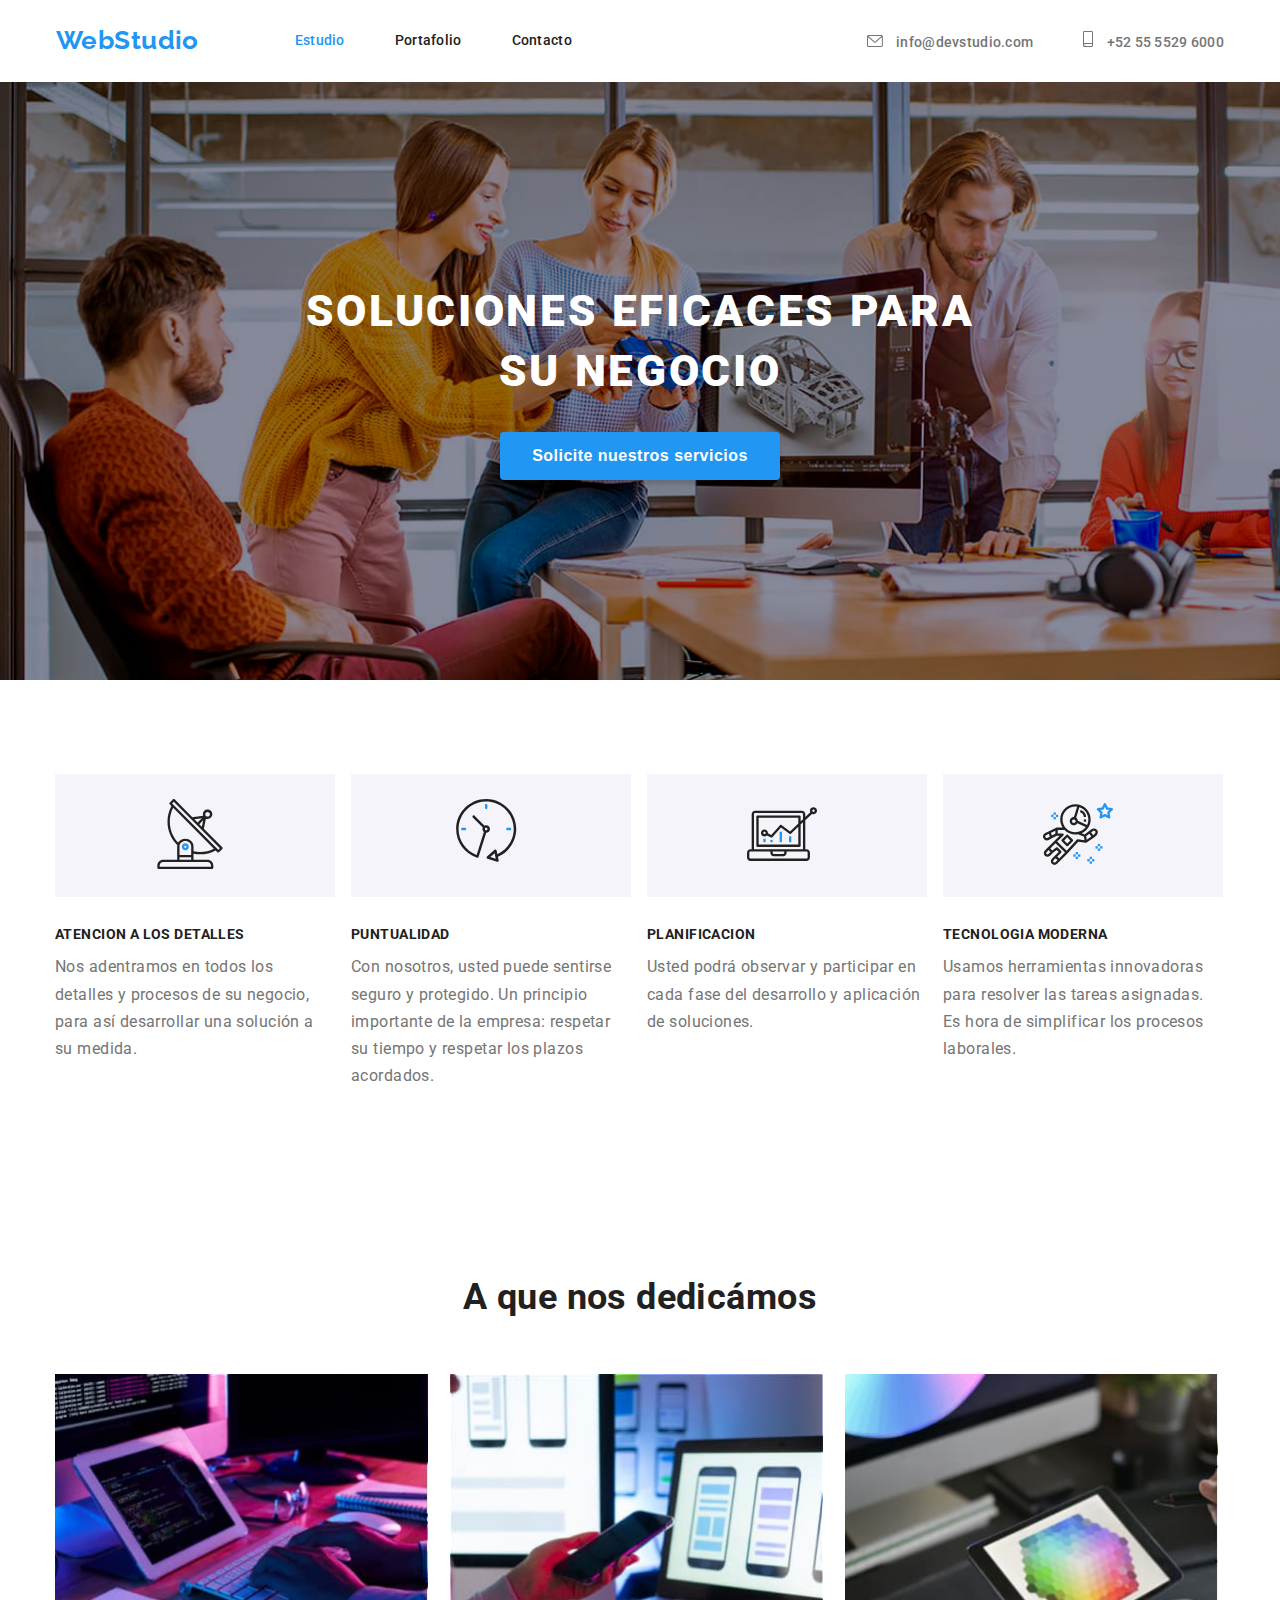
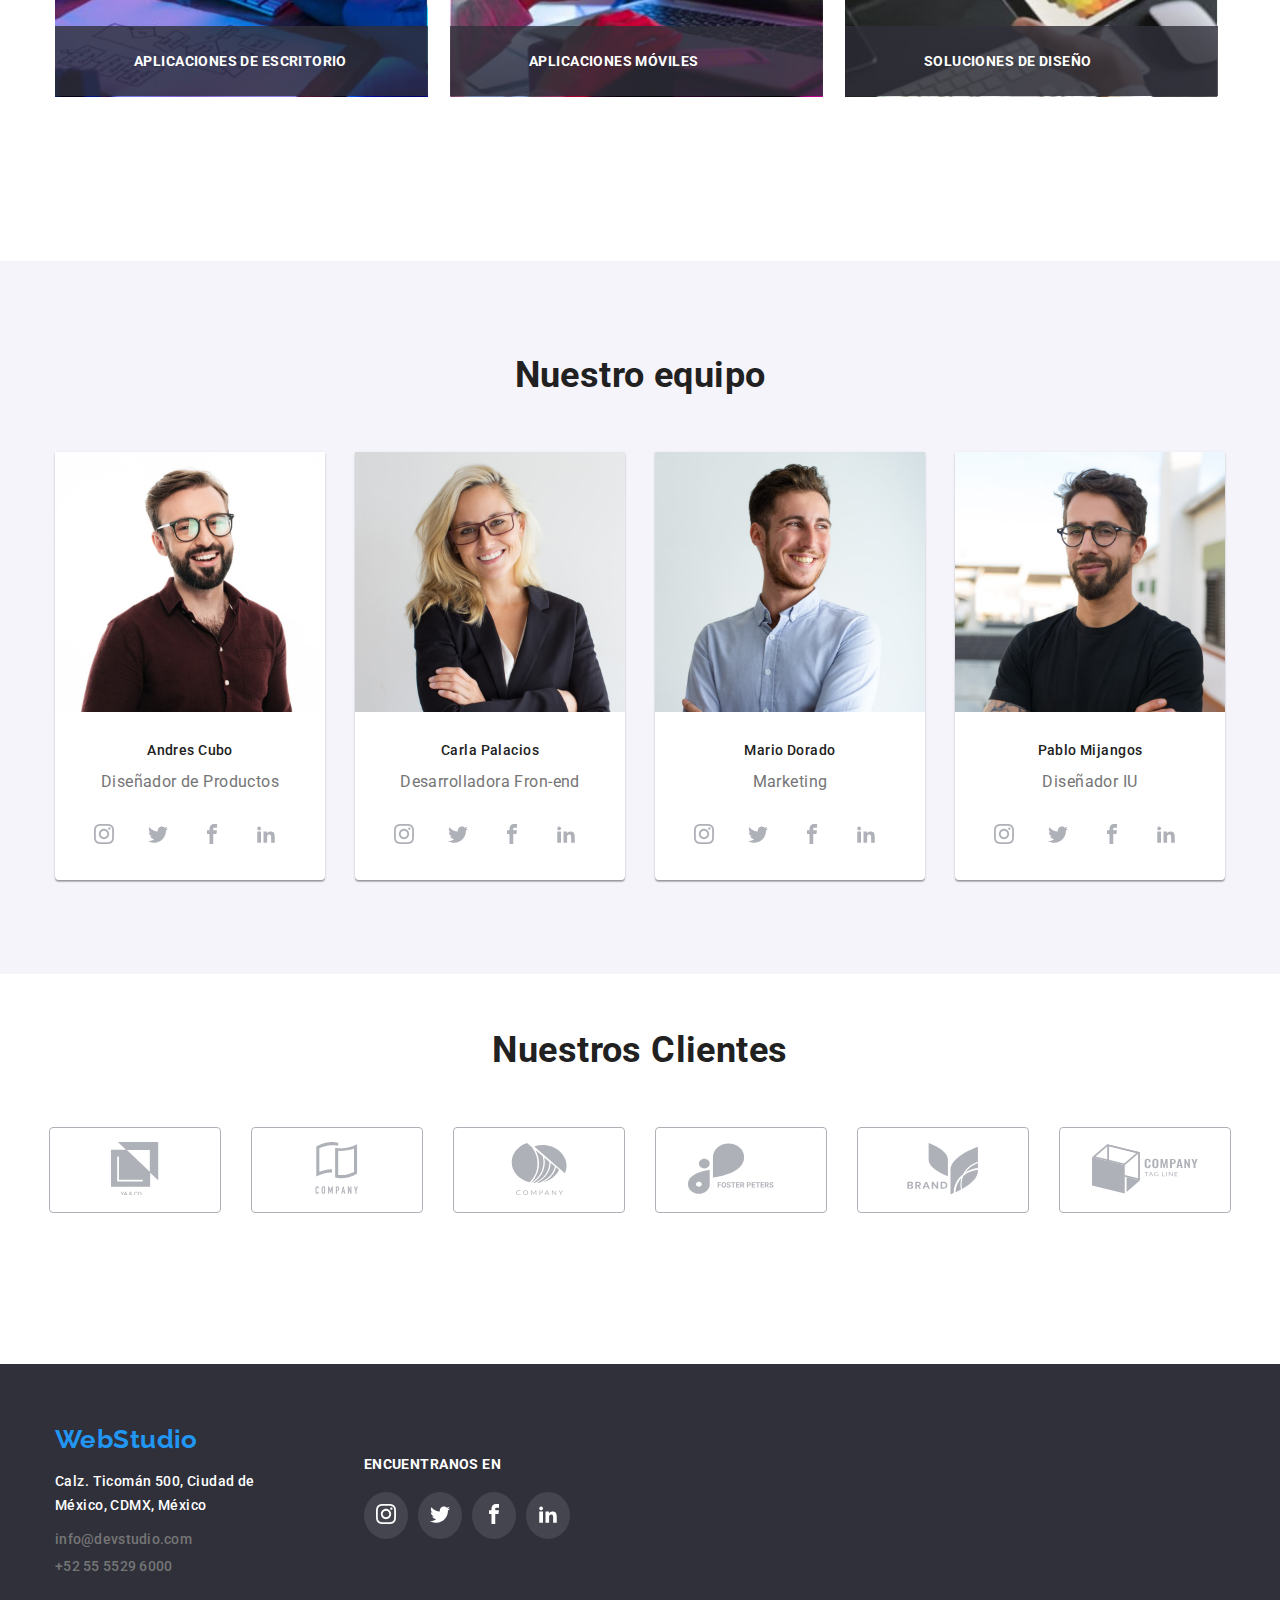
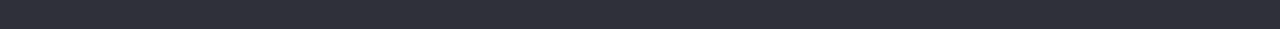
==== index.html @ 625d2a37 "tarea4" ====
<!DOCTYPE html>
<html lang="en">
  <head>
    <meta charset="UTF-8" />
    <meta http-equiv="X-UA-Compatible" content="IE=edge" />
    <meta name="viewport" content="width=device-width, initial-scale=1.0" />
    <title>WebStudio</title>
    <link rel="stylesheet" href="./css/styles.css" />
    <link rel="shortcut icon" href="./images/logo.png" type="image/png" />
    <link rel="preconnect" href="https://fonts.googleapis.com" />
    <link rel="preconnect" href="https://fonts.gstatic.com" crossorigin />
    <link
      href="https://fonts.googleapis.com/css2?family=Raleway:wght@200;300;400;500;600;700&family=Roboto:wght@100;300;400;500;700&display=swap"
      rel="stylesheet"
    />
    <link
      rel="stylesheet"
      href="node_modules/modern-normalize/modern-normalize.css"
    />
    <svg
      aria-hidden="true"
      style="position: absolute; width: 0; height: 0; overflow: hidden"
      version="1.1"
      xmlns="http://www.w3.org/2000/svg"
      xmlns:xlink="http://www.w3.org/1999/xlink"
    >
      <defs>
        <symbol id="icon-cell" viewBox="0 0 20 32">
          <path
            d="M17 0h-14c-1.654 0-3 1.346-3 3v26c0 1.654 1.346 3 3 3h14c1.654 0 3-1.346 3-3v-26c0-1.654-1.346-3-3-3zM3 2h14c0.552 0 1 0.448 1 1v21h-16v-21c0-0.552 0.448-1 1-1zM17 30h-14c-0.552 0-1-0.448-1-1v-3h16v3c0 0.552-0.448 1-1 1z"
          ></path>
          <path
            d="M4.707 27.478c0.391 0.365 0.391 0.956 0 1.321s-1.024 0.365-1.414 0c-0.391-0.365-0.391-0.956 0-1.321s1.024-0.365 1.414 0z"
          ></path>
        </symbol>
        <symbol id="icon-mail" viewBox="0 0 43 32">
          <path
            d="M38.667 0h-34.667c-2.206 0-4 1.794-4 4v24c0 2.206 1.794 4 4 4h34.667c2.206 0 4-1.794 4-4v-24c0-2.206-1.794-4-4-4zM38.667 2.667c0.181 0 0.353 0.038 0.511 0.103l-17.844 15.466-17.844-15.466c0.158-0.066 0.33-0.103 0.511-0.103h34.667zM38.667 29.333h-34.667c-0.736 0-1.333-0.598-1.333-1.333v-22.413l17.793 15.421c0.251 0.217 0.563 0.326 0.874 0.326s0.622-0.108 0.874-0.326l17.793-15.421v22.413c0 0.736-0.598 1.333-1.333 1.333z"
          ></path>
        </symbol>
        <symbol id="icon-cliente-6" viewBox="0 0 67 32">
          <path
            d="M33.724 15.285c-0.315-0.419-0.466-0.915-0.43-1.414v-2.050c0-0.628 0.142-1.106 0.428-1.433s0.775-0.489 1.469-0.488c0.652 0 1.115 0.139 1.389 0.417 0.299 0.355 0.444 0.789 0.411 1.226v0.482h-1.167v-0.488c0.004-0.16-0.007-0.319-0.034-0.478-0.017-0.108-0.076-0.208-0.167-0.284-0.12-0.082-0.271-0.121-0.423-0.111-0.16-0.010-0.318 0.031-0.444 0.117-0.102 0.084-0.169 0.193-0.193 0.313-0.033 0.167-0.049 0.337-0.046 0.507v2.488c-0.018 0.24 0.033 0.48 0.15 0.699 0.058 0.074 0.139 0.133 0.233 0.169s0.198 0.050 0.301 0.039c0.149 0.011 0.298-0.030 0.413-0.113 0.095-0.082 0.156-0.188 0.174-0.302 0.027-0.165 0.039-0.332 0.036-0.498v-0.505h1.167v0.461c0.033 0.456-0.109 0.909-0.403 1.289-0.268 0.304-0.725 0.457-1.396 0.457s-1.179-0.163-1.466-0.501z"
          ></path>
          <path
            d="M38.583 15.306c-0.295-0.319-0.442-0.784-0.442-1.399v-2.157c0-0.609 0.147-1.070 0.442-1.383s0.788-0.469 1.478-0.467c0.686 0 1.177 0.156 1.471 0.467 0.295 0.313 0.444 0.774 0.444 1.383v2.157c0 0.609-0.15 1.076-0.449 1.397s-0.788 0.482-1.466 0.482c-0.679 0-1.181-0.163-1.478-0.48zM40.605 14.789c0.106-0.2 0.154-0.419 0.14-0.638v-2.64c0.014-0.215-0.034-0.43-0.138-0.626-0.059-0.076-0.142-0.135-0.238-0.172s-0.203-0.050-0.308-0.037c-0.105-0.013-0.212 0-0.308 0.037s-0.18 0.096-0.24 0.172c-0.106 0.195-0.154 0.41-0.14 0.626v2.653c-0.015 0.219 0.033 0.439 0.14 0.638 0.068 0.067 0.152 0.121 0.246 0.158s0.196 0.056 0.3 0.056c0.103 0 0.206-0.019 0.3-0.056s0.178-0.091 0.246-0.158v-0.012z"
          ></path>
          <path
            d="M43.38 9.963h1.256l0.945 3.979 0.966-3.979h1.222l0.123 5.743h-0.904l-0.097-3.992-0.932 3.992h-0.725l-0.966-4.006-0.089 4.006h-0.913l0.114-5.743z"
          ></path>
          <path
            d="M49.301 9.963h1.957c1.127 0 1.691 0.544 1.691 1.631 0 1.041-0.593 1.561-1.78 1.56h-0.667v2.553h-1.208l0.007-5.743zM50.973 12.418c0.119 0.013 0.24 0.004 0.355-0.028s0.22-0.084 0.309-0.154c0.139-0.194 0.2-0.422 0.174-0.649 0.006-0.175-0.013-0.35-0.058-0.521-0.017-0.057-0.047-0.111-0.089-0.158s-0.093-0.086-0.153-0.116c-0.168-0.069-0.353-0.101-0.539-0.092h-0.469v1.716h0.469z"
          ></path>
          <path
            d="M54.691 9.963h1.297l1.331 5.743h-1.126l-0.263-1.324h-1.157l-0.271 1.324h-1.143l1.331-5.743zM55.8 13.717l-0.452-2.411-0.452 2.411h0.903z"
          ></path>
          <path
            d="M58.395 9.963h0.846l1.619 3.276v-3.276h1.003v5.743h-0.804l-1.628-3.42v3.42h-1.036l0.002-5.743z"
          ></path>
          <path
            d="M64.209 13.517l-1.346-3.545h1.133l0.821 2.277 0.771-2.277h1.109l-1.329 3.545v2.19h-1.16v-2.19z"
          ></path>
          <path
            d="M35.589 18.218v0.3h-0.986v2.334h-0.413v-2.334h-0.99v-0.3h2.389z"
          ></path>
          <path
            d="M38.679 20.852h-0.319c-0.032 0.002-0.064-0.007-0.089-0.025-0.024-0.015-0.043-0.036-0.053-0.060l-0.285-0.626h-1.367l-0.285 0.626c-0.008 0.026-0.023 0.050-0.044 0.071-0.025 0.017-0.057 0.026-0.089 0.025h-0.319l1.208-2.634h0.42l1.222 2.624zM36.679 19.874h1.14l-0.483-1.072c-0.036-0.081-0.066-0.164-0.089-0.248-0.017 0.050-0.031 0.098-0.046 0.14l-0.044 0.11-0.478 1.070z"
          ></path>
          <path
            d="M40.762 20.593c0.076 0.003 0.151 0.003 0.227 0 0.065-0.006 0.13-0.016 0.193-0.031 0.059-0.012 0.117-0.029 0.174-0.048 0.053-0.019 0.106-0.042 0.162-0.065v-0.592h-0.483c-0.012 0.001-0.024-0.001-0.035-0.005s-0.021-0.009-0.030-0.016c-0.008-0.006-0.014-0.013-0.018-0.022s-0.006-0.017-0.006-0.026v-0.202h0.937v1.010c-0.077 0.047-0.157 0.089-0.242 0.125-0.086 0.037-0.176 0.067-0.268 0.090-0.099 0.025-0.2 0.043-0.302 0.054-0.117 0.011-0.235 0.017-0.353 0.017-0.208 0.002-0.415-0.032-0.609-0.098-0.181-0.063-0.345-0.156-0.483-0.275-0.134-0.12-0.24-0.262-0.312-0.417-0.076-0.175-0.114-0.36-0.111-0.547-0.003-0.188 0.034-0.374 0.109-0.551 0.069-0.156 0.176-0.298 0.312-0.417 0.138-0.119 0.302-0.212 0.483-0.273 0.207-0.067 0.426-0.1 0.647-0.098 0.112-0 0.225 0.008 0.336 0.023 0.098 0.014 0.195 0.036 0.288 0.067 0.084 0.027 0.165 0.062 0.242 0.104 0.074 0.041 0.144 0.087 0.21 0.138l-0.116 0.163c-0.009 0.015-0.023 0.027-0.039 0.036s-0.036 0.014-0.055 0.014c-0.027-0.001-0.053-0.008-0.075-0.021-0.036-0.017-0.075-0.038-0.118-0.063-0.051-0.028-0.106-0.052-0.162-0.071-0.072-0.025-0.146-0.044-0.222-0.058-0.101-0.016-0.204-0.024-0.307-0.023-0.159-0.002-0.318 0.023-0.466 0.073-0.134 0.047-0.256 0.118-0.355 0.209-0.1 0.095-0.177 0.206-0.225 0.327-0.108 0.285-0.108 0.593 0 0.878 0.053 0.124 0.135 0.237 0.242 0.332 0.099 0.090 0.219 0.162 0.353 0.209 0.154 0.046 0.316 0.063 0.478 0.052z"
          ></path>
          <path
            d="M44.612 20.551h1.319v0.3h-1.722v-2.634h0.413l-0.010 2.334z"
          ></path>
          <path d="M47.304 20.852h-0.413v-2.634h0.413v2.634z"></path>
          <path
            d="M48.84 18.23c0.025 0.012 0.046 0.028 0.063 0.048l1.766 1.986c-0.002-0.031-0.002-0.063 0-0.094 0-0.029 0-0.058 0-0.085v-1.877h0.36v2.645h-0.208c-0.031 0.002-0.062-0.003-0.089-0.015-0.025-0.013-0.047-0.030-0.065-0.050l-1.764-1.983c0 0.031 0 0.060 0 0.090s0 0.056 0 0.081v1.877h-0.345v-2.634h0.215c0.023 0 0.046 0.004 0.068 0.012z"
          ></path>
          <path
            d="M54.070 18.218v0.29h-1.464v0.87h1.186v0.279h-1.186v0.899h1.464v0.29h-1.889v-2.628h1.889z"
          ></path>
          <path
            d="M10.782 1.95l18.343 4.497v15.757l-18.343-4.495v-15.759zM9.605 0.607v17.867l20.694 5.074v-17.865l-20.694-5.076z"
          ></path>
          <path
            d="M20.696 31.843l-20.696-5.078v-17.866l20.696 5.076v17.868z"
          ></path>
          <path
            d="M9.948 1.748l18.104 4.44-7.699 6.649-18.106-4.442 7.702-6.647zM9.605 0.607l-9.605 8.292 20.696 5.076 9.603-8.292-20.694-5.076z"
          ></path>
          <path d="M21.861 30.838l8.438-7.287-8.438-2.071v9.358z"></path>
        </symbol>
        <symbol id="icon-cliente-5" viewBox="0 0 43 32">
          <path
            d="M3.239 26.432c0.166 0.188 0.254 0.424 0.25 0.665 0.008 0.158-0.022 0.315-0.089 0.46s-0.169 0.275-0.298 0.38c-0.322 0.223-0.722 0.332-1.125 0.307h-1.977v-4.215h1.937c0.382-0.023 0.761 0.076 1.073 0.28 0.125 0.096 0.224 0.217 0.289 0.354s0.095 0.286 0.086 0.435c0.011 0.233-0.068 0.461-0.225 0.645-0.15 0.168-0.358 0.284-0.589 0.329 0.262 0.044 0.499 0.172 0.668 0.36zM0.92 25.796h0.828c0.188 0.013 0.375-0.037 0.526-0.14 0.062-0.052 0.111-0.116 0.141-0.187s0.043-0.148 0.036-0.225c0.006-0.076-0.007-0.153-0.037-0.224s-0.078-0.135-0.138-0.188c-0.156-0.106-0.349-0.156-0.542-0.142h-0.814v1.106zM2.355 27.412c0.066-0.053 0.119-0.119 0.153-0.193s0.049-0.155 0.043-0.235c0.005-0.081-0.010-0.163-0.045-0.238s-0.088-0.142-0.155-0.195c-0.162-0.11-0.361-0.164-0.562-0.152h-0.868v1.159h0.879c0.198 0.011 0.394-0.041 0.556-0.146z"
          ></path>
          <path
            d="M7.197 28.244l-1.077-1.648h-0.405v1.648h-0.927v-4.215h1.754c0.442-0.028 0.879 0.1 1.221 0.358 0.245 0.229 0.393 0.53 0.417 0.85s-0.078 0.637-0.287 0.894c-0.216 0.227-0.512 0.378-0.837 0.428l1.147 1.685h-1.008zM5.715 26.022h0.758c0.526 0 0.789-0.213 0.789-0.638 0.005-0.087-0.009-0.174-0.042-0.255s-0.085-0.156-0.151-0.218c-0.166-0.127-0.38-0.188-0.596-0.171h-0.767l0.009 1.283z"
          ></path>
          <path
            d="M12.262 27.396h-1.847l-0.326 0.848h-0.972l1.696-4.168h1.050l1.689 4.168h-0.972l-0.319-0.848zM12.015 26.757l-0.675-1.779-0.675 1.779h1.349z"
          ></path>
          <path
            d="M18.602 28.244h-0.92l-2.062-2.867v2.867h-0.918v-4.215h0.918l2.062 2.883v-2.883h0.92v4.215z"
          ></path>
          <path
            d="M23.852 27.235c-0.19 0.318-0.48 0.577-0.832 0.743-0.4 0.185-0.845 0.276-1.293 0.266h-1.637v-4.215h1.637c0.448-0.011 0.891 0.078 1.293 0.259 0.352 0.163 0.642 0.419 0.832 0.735 0.189 0.343 0.288 0.722 0.288 1.106s-0.099 0.763-0.288 1.106zM22.799 27.134c0.263-0.28 0.407-0.637 0.407-1.006s-0.144-0.726-0.407-1.006c-0.317-0.254-0.731-0.382-1.152-0.358h-0.639v2.729h0.639c0.42 0.024 0.834-0.105 1.152-0.358z"
          ></path>
          <path
            d="M12.838 0.581c0 0 11.873 4.104 11.621 10.043v10.045c0 0-11.864-4.106-11.617-10.045l-0.005-10.043z"
          ></path>
          <path
            d="M35.037 18.318c2.242-1.413 4.836-2.288 7.544-2.545v-3.145c-3.12 1.101-5.766 3.097-7.544 5.69z"
          ></path>
          <path
            d="M33.69 19.266c1.835-3.384 5.017-5.995 8.891-7.296v-9.061c0 0-16.909 5.846-16.551 14.304v14.302c0 0 0.753-0.262 1.939-0.752 0-0.457 0-0.918 0.054-1.382 0.35-3.926 2.389-7.565 5.668-10.115z"
          ></path>
          <path
            d="M32.081 24.579c0.089-0.992 0.287-1.973 0.592-2.928-2.042 2.203-3.278 4.936-3.536 7.815-0.025 0.272-0.038 0.544-0.045 0.824 0.96-0.422 2.078-0.949 3.252-1.569-0.3-1.362-0.388-2.756-0.263-4.141z"
          ></path>
          <path
            d="M32.754 24.63c-0.113 1.253-0.042 2.514 0.209 3.75 4.62-2.531 9.811-6.442 9.611-11.168v-0.412c-3.301 0.338-6.389 1.659-8.79 3.76-0.562 1.302-0.909 2.674-1.030 4.069z"
          ></path>
        </symbol>
        <symbol id="icon-cliente-4" viewBox="0 0 65 32">
          <path
            d="M10.016 10.049h-0.002c-1.827 0-3.308 1.316-3.308 2.94v0.002c0 1.624 1.481 2.94 3.308 2.94h0.002c1.827 0 3.308-1.316 3.308-2.94v-0.002c0-1.624-1.481-2.94-3.308-2.94z"
          ></path>
          <path
            d="M34.434 9.11c-0.005-2.255-1.015-4.417-2.81-6.012s-4.226-2.493-6.764-2.498v0c-2.538 0.004-4.972 0.902-6.767 2.497s-2.806 3.757-2.811 6.013v12.437c0 0 19.149-1.895 19.151-12.434v-0.002z"
          ></path>
          <path
            d="M0 25.628c0.005 1.569 0.708 3.073 1.956 4.183s2.94 1.735 4.706 1.74c1.765-0.005 3.457-0.63 4.705-1.739s1.952-2.613 1.957-4.182v-8.653c0 0-13.325 1.32-13.325 8.652zM6.662 27.178c-0.345 0-0.682-0.091-0.969-0.261s-0.511-0.413-0.643-0.696c-0.132-0.283-0.167-0.595-0.099-0.896s0.233-0.577 0.477-0.794c0.244-0.217 0.555-0.364 0.893-0.424s0.689-0.029 1.008 0.088c0.319 0.117 0.591 0.316 0.783 0.571s0.294 0.555 0.294 0.861c0.001 0.204-0.044 0.406-0.131 0.595s-0.216 0.36-0.378 0.505c-0.162 0.145-0.355 0.259-0.567 0.338s-0.439 0.119-0.669 0.119v-0.006z"
          ></path>
          <path
            d="M18.842 24.402v3.25h-0.67v-3.25h0.67zM20.137 25.791v0.522h-1.478v-0.522h1.478zM20.293 24.402v0.525h-1.634v-0.525h1.634zM23.351 25.952v0.154c0 0.247-0.033 0.469-0.1 0.665s-0.161 0.364-0.284 0.502c-0.122 0.137-0.268 0.242-0.438 0.315-0.168 0.073-0.355 0.109-0.56 0.109-0.204 0-0.391-0.036-0.56-0.109-0.168-0.073-0.314-0.178-0.438-0.315-0.123-0.138-0.22-0.306-0.288-0.502-0.067-0.196-0.101-0.418-0.101-0.665v-0.154c0-0.248 0.034-0.47 0.101-0.665 0.067-0.196 0.161-0.364 0.283-0.502 0.123-0.138 0.269-0.244 0.438-0.317 0.17-0.073 0.356-0.109 0.56-0.109 0.205 0 0.392 0.037 0.56 0.109 0.17 0.073 0.316 0.179 0.438 0.317 0.123 0.138 0.219 0.306 0.286 0.502 0.068 0.195 0.103 0.417 0.103 0.665zM22.675 26.106v-0.158c0-0.173-0.016-0.324-0.047-0.455s-0.077-0.241-0.138-0.33c-0.061-0.089-0.135-0.156-0.223-0.201-0.088-0.046-0.188-0.069-0.301-0.069s-0.214 0.023-0.301 0.069c-0.086 0.045-0.16 0.112-0.221 0.201-0.059 0.089-0.105 0.199-0.136 0.33s-0.047 0.283-0.047 0.455v0.158c0 0.171 0.016 0.323 0.047 0.455 0.031 0.131 0.077 0.242 0.138 0.333 0.061 0.089 0.135 0.157 0.223 0.203s0.188 0.069 0.301 0.069c0.113 0 0.213-0.023 0.301-0.069s0.161-0.114 0.221-0.203c0.059-0.091 0.105-0.202 0.136-0.333 0.031-0.132 0.047-0.284 0.047-0.455zM25.525 26.802c0-0.058-0.009-0.11-0.027-0.156-0.016-0.048-0.048-0.091-0.094-0.13-0.046-0.040-0.111-0.080-0.194-0.118s-0.191-0.079-0.324-0.121c-0.147-0.048-0.287-0.101-0.42-0.161-0.131-0.059-0.247-0.129-0.348-0.208-0.1-0.080-0.178-0.173-0.237-0.279-0.057-0.106-0.085-0.228-0.085-0.368 0-0.135 0.030-0.258 0.089-0.368 0.059-0.112 0.143-0.207 0.25-0.286 0.107-0.080 0.234-0.142 0.379-0.185 0.147-0.043 0.309-0.065 0.484-0.065 0.24 0 0.449 0.043 0.627 0.129s0.317 0.205 0.415 0.355c0.1 0.15 0.15 0.322 0.15 0.516h-0.665c0-0.095-0.020-0.178-0.060-0.25-0.039-0.073-0.098-0.13-0.179-0.172-0.079-0.042-0.179-0.062-0.299-0.062-0.116 0-0.213 0.018-0.29 0.054-0.077 0.034-0.135 0.081-0.174 0.141-0.039 0.058-0.058 0.123-0.058 0.196 0 0.055 0.013 0.105 0.040 0.15 0.028 0.045 0.070 0.086 0.125 0.125s0.123 0.075 0.203 0.109c0.080 0.034 0.173 0.068 0.279 0.1 0.177 0.054 0.333 0.114 0.466 0.181 0.135 0.067 0.249 0.142 0.339 0.225s0.159 0.178 0.205 0.284c0.046 0.106 0.069 0.225 0.069 0.359 0 0.141-0.028 0.268-0.083 0.379s-0.135 0.206-0.239 0.284-0.228 0.136-0.373 0.176c-0.144 0.040-0.306 0.060-0.484 0.060-0.161 0-0.319-0.021-0.475-0.062-0.156-0.043-0.298-0.108-0.426-0.194-0.126-0.086-0.228-0.196-0.304-0.33s-0.114-0.292-0.114-0.475h0.672c0 0.101 0.016 0.187 0.047 0.257s0.075 0.126 0.132 0.17c0.058 0.043 0.127 0.074 0.205 0.094 0.080 0.019 0.168 0.029 0.263 0.029 0.116 0 0.211-0.016 0.286-0.049 0.076-0.033 0.132-0.078 0.167-0.136 0.037-0.058 0.056-0.123 0.056-0.196zM28.103 24.402v3.25h-0.667v-3.25h0.667zM29.103 24.402v0.525h-2.652v-0.525h2.652zM31.666 27.13v0.522h-1.73v-0.522h1.73zM30.154 24.402v3.25h-0.67v-3.25h0.67zM31.44 25.726v0.509h-1.504v-0.509h1.504zM31.663 24.402v0.525h-1.728v-0.525h1.728zM32.056 24.402h1.212c0.249 0 0.462 0.037 0.641 0.112 0.18 0.074 0.318 0.185 0.415 0.33s0.145 0.325 0.145 0.538c0 0.174-0.030 0.324-0.089 0.449-0.058 0.123-0.141 0.227-0.248 0.31-0.106 0.082-0.23 0.147-0.373 0.197l-0.212 0.112h-1.054l-0.004-0.522h0.783c0.118 0 0.215-0.021 0.292-0.062s0.135-0.1 0.174-0.174c0.040-0.074 0.060-0.161 0.060-0.259 0-0.104-0.019-0.194-0.058-0.27s-0.097-0.134-0.176-0.174c-0.079-0.040-0.178-0.060-0.297-0.060h-0.542v2.725h-0.67v-3.25zM33.873 27.652l-0.741-1.449 0.708-0.005 0.75 1.422v0.031h-0.717zM37.389 26.494h-0.828v-0.522h0.828c0.128 0 0.232-0.021 0.313-0.062 0.080-0.043 0.139-0.103 0.176-0.179s0.056-0.161 0.056-0.257c0-0.097-0.019-0.187-0.056-0.27s-0.096-0.15-0.176-0.201-0.185-0.076-0.313-0.076h-0.596v2.725h-0.67v-3.25h1.266c0.254 0 0.473 0.046 0.654 0.138 0.183 0.091 0.323 0.216 0.42 0.377s0.145 0.344 0.145 0.551c0 0.21-0.048 0.391-0.145 0.545s-0.237 0.272-0.42 0.355c-0.181 0.083-0.4 0.125-0.654 0.125zM41.251 27.13v0.522h-1.73v-0.522h1.73zM39.739 24.402v3.25h-0.67v-3.25h0.67zM41.025 25.726v0.509h-1.504v-0.509h1.504zM41.248 24.402v0.525h-1.728v-0.525h1.728zM43.139 24.402v3.25h-0.667v-3.25h0.667zM44.139 24.402v0.525h-2.652v-0.525h2.652zM46.701 27.13v0.522h-1.73v-0.522h1.73zM45.19 24.402v3.25h-0.67v-3.25h0.67zM46.476 25.726v0.509h-1.504v-0.509h1.504zM46.699 24.402v0.525h-1.728v-0.525h1.728zM47.092 24.402h1.212c0.249 0 0.462 0.037 0.641 0.112 0.18 0.074 0.318 0.185 0.415 0.33s0.145 0.325 0.145 0.538c0 0.174-0.030 0.324-0.089 0.449-0.058 0.123-0.141 0.227-0.248 0.31-0.106 0.082-0.23 0.147-0.373 0.197l-0.212 0.112h-1.054l-0.005-0.522h0.784c0.118 0 0.215-0.021 0.292-0.062s0.135-0.1 0.174-0.174c0.040-0.074 0.060-0.161 0.060-0.259 0-0.104-0.019-0.194-0.058-0.27s-0.097-0.134-0.176-0.174c-0.079-0.040-0.178-0.060-0.297-0.060h-0.542v2.725h-0.67v-3.25zM48.909 27.652l-0.741-1.449 0.708-0.005 0.75 1.422v0.031h-0.717zM51.713 26.802c0-0.058-0.009-0.11-0.027-0.156-0.016-0.048-0.048-0.091-0.094-0.13-0.046-0.040-0.111-0.080-0.194-0.118s-0.191-0.079-0.324-0.121c-0.147-0.048-0.287-0.101-0.42-0.161-0.131-0.059-0.247-0.129-0.348-0.208-0.1-0.080-0.178-0.173-0.237-0.279-0.057-0.106-0.085-0.228-0.085-0.368 0-0.135 0.030-0.258 0.089-0.368 0.059-0.112 0.143-0.207 0.25-0.286 0.107-0.080 0.234-0.142 0.379-0.185 0.147-0.043 0.309-0.065 0.484-0.065 0.24 0 0.449 0.043 0.627 0.129s0.317 0.205 0.415 0.355c0.1 0.15 0.15 0.322 0.15 0.516h-0.665c0-0.095-0.020-0.178-0.060-0.25-0.039-0.073-0.098-0.13-0.179-0.172-0.079-0.042-0.179-0.062-0.299-0.062-0.116 0-0.213 0.018-0.29 0.054-0.077 0.034-0.135 0.081-0.174 0.141-0.039 0.058-0.058 0.123-0.058 0.196 0 0.055 0.013 0.105 0.040 0.15 0.028 0.045 0.070 0.086 0.125 0.125s0.123 0.075 0.203 0.109c0.080 0.034 0.173 0.068 0.279 0.1 0.177 0.054 0.333 0.114 0.467 0.181 0.135 0.067 0.249 0.142 0.339 0.225s0.159 0.178 0.205 0.284c0.046 0.106 0.069 0.225 0.069 0.359 0 0.141-0.028 0.268-0.083 0.379s-0.135 0.206-0.239 0.284-0.228 0.136-0.373 0.176c-0.144 0.040-0.306 0.060-0.484 0.060-0.161 0-0.319-0.021-0.475-0.062-0.156-0.043-0.298-0.108-0.426-0.194-0.126-0.086-0.228-0.196-0.304-0.33s-0.114-0.292-0.114-0.475h0.672c0 0.101 0.016 0.187 0.047 0.257s0.075 0.126 0.132 0.17c0.058 0.043 0.127 0.074 0.205 0.094 0.080 0.019 0.168 0.029 0.263 0.029 0.116 0 0.211-0.016 0.286-0.049 0.076-0.033 0.132-0.078 0.167-0.136 0.037-0.058 0.056-0.123 0.056-0.196z"
          ></path>
        </symbol>
        <symbol id="icon-cliente-3" viewBox="0 0 34 32">
          <path
            d="M5.643 31.382c0.012 0 0.024 0.003 0.035 0.007s0.021 0.011 0.029 0.018l0.166 0.159c-0.129 0.129-0.288 0.231-0.467 0.302-0.21 0.076-0.435 0.113-0.663 0.108-0.214 0.004-0.426-0.031-0.623-0.101-0.178-0.065-0.338-0.162-0.469-0.285-0.134-0.128-0.237-0.277-0.303-0.44-0.073-0.182-0.108-0.373-0.106-0.565-0.003-0.194 0.036-0.386 0.114-0.567 0.073-0.164 0.182-0.314 0.322-0.44 0.142-0.124 0.312-0.222 0.499-0.287 0.205-0.069 0.422-0.103 0.642-0.101 0.204-0.004 0.407 0.027 0.596 0.092 0.165 0.062 0.316 0.148 0.447 0.254l-0.139 0.17c-0.010 0.012-0.022 0.022-0.035 0.031-0.016 0.010-0.036 0.014-0.056 0.013-0.022-0.001-0.042-0.008-0.060-0.018l-0.075-0.045-0.104-0.058c-0.045-0.021-0.091-0.040-0.139-0.056-0.062-0.019-0.125-0.034-0.189-0.045-0.082-0.013-0.164-0.019-0.247-0.018-0.158-0.002-0.315 0.024-0.461 0.076-0.136 0.048-0.26 0.121-0.361 0.213-0.104 0.098-0.183 0.214-0.235 0.339-0.058 0.144-0.087 0.295-0.085 0.448-0.002 0.155 0.026 0.309 0.085 0.455 0.051 0.125 0.129 0.239 0.231 0.338 0.095 0.092 0.213 0.163 0.345 0.209 0.136 0.049 0.281 0.073 0.428 0.072 0.085 0.001 0.17-0.004 0.253-0.014 0.137-0.015 0.268-0.056 0.384-0.121 0.058-0.033 0.113-0.071 0.164-0.112 0.021-0.018 0.049-0.028 0.079-0.029z"
          ></path>
          <path
            d="M10.441 30.583c0.003 0.192-0.035 0.382-0.112 0.561-0.068 0.163-0.174 0.311-0.313 0.436s-0.306 0.222-0.491 0.286c-0.407 0.135-0.856 0.135-1.263 0-0.184-0.065-0.35-0.163-0.488-0.287-0.138-0.127-0.246-0.277-0.316-0.44-0.15-0.364-0.15-0.761 0-1.125 0.071-0.164 0.178-0.314 0.316-0.442 0.139-0.12 0.305-0.214 0.488-0.276 0.406-0.137 0.857-0.137 1.263 0 0.185 0.065 0.351 0.163 0.49 0.287 0.137 0.125 0.243 0.273 0.314 0.435 0.077 0.181 0.115 0.372 0.112 0.565zM10.005 30.583c0.003-0.153-0.023-0.306-0.079-0.451-0.047-0.125-0.122-0.24-0.222-0.338-0.097-0.093-0.217-0.166-0.351-0.213-0.296-0.099-0.623-0.099-0.918 0-0.134 0.048-0.254 0.12-0.351 0.213-0.101 0.097-0.178 0.212-0.224 0.338-0.106 0.294-0.106 0.609 0 0.902 0.047 0.125 0.123 0.24 0.224 0.338 0.098 0.092 0.217 0.164 0.351 0.211 0.296 0.096 0.622 0.096 0.918 0 0.134-0.047 0.254-0.119 0.351-0.211 0.1-0.098 0.175-0.213 0.222-0.338 0.056-0.145 0.082-0.298 0.079-0.451z"
          ></path>
          <path
            d="M13.715 31.057l0.044 0.101c0.017-0.036 0.031-0.069 0.048-0.101 0.016-0.034 0.034-0.067 0.054-0.099l1.062-1.677c0.021-0.029 0.039-0.047 0.060-0.052 0.028-0.007 0.058-0.011 0.087-0.009h0.314v2.727h-0.372v-2.005c0-0.025 0-0.054 0-0.085-0.002-0.031-0.002-0.063 0-0.094l-1.068 1.7c-0.014 0.025-0.035 0.047-0.062 0.062s-0.059 0.023-0.091 0.023h-0.060c-0.032 0-0.064-0.007-0.091-0.022s-0.049-0.037-0.062-0.062l-1.099-1.711c0 0.033 0 0.065 0 0.097s0 0.061 0 0.087v2.005h-0.359v-2.722h0.314c0.029-0.001 0.059 0.002 0.087 0.009 0.026 0.011 0.046 0.030 0.058 0.052l1.084 1.678c0.021 0.031 0.039 0.064 0.054 0.097z"
          ></path>
          <path
            d="M17.71 30.921v1.021h-0.415v-2.723h0.926c0.175-0.003 0.349 0.017 0.517 0.060 0.134 0.033 0.259 0.091 0.366 0.17 0.092 0.074 0.163 0.165 0.208 0.267 0.049 0.111 0.073 0.229 0.071 0.348 0.002 0.119-0.024 0.238-0.077 0.348-0.050 0.105-0.127 0.198-0.224 0.273-0.107 0.082-0.232 0.143-0.368 0.18-0.162 0.045-0.331 0.066-0.501 0.063l-0.503-0.007zM17.71 30.629h0.503c0.109 0.001 0.218-0.013 0.322-0.042 0.086-0.025 0.165-0.065 0.233-0.117 0.062-0.050 0.111-0.112 0.141-0.18 0.034-0.073 0.051-0.151 0.050-0.229 0.005-0.076-0.009-0.151-0.042-0.222s-0.082-0.134-0.145-0.186c-0.159-0.108-0.358-0.16-0.559-0.146h-0.503v1.123z"
          ></path>
          <path
            d="M23.294 31.946h-0.328c-0.033 0.001-0.065-0.008-0.091-0.025-0.024-0.017-0.042-0.039-0.054-0.063l-0.282-0.659h-1.419l-0.293 0.659c-0.011 0.024-0.029 0.045-0.052 0.061-0.026 0.018-0.060 0.028-0.093 0.027h-0.328l1.246-2.727h0.432l1.263 2.727zM21.237 30.934h1.172l-0.494-1.11c-0.038-0.084-0.069-0.169-0.093-0.256l-0.048 0.143c-0.015 0.043-0.031 0.083-0.046 0.116l-0.49 1.108z"
          ></path>
          <path
            d="M25.089 29.232c0.025 0.012 0.046 0.029 0.062 0.049l1.818 2.056c0-0.032 0-0.065 0-0.096s0-0.061 0-0.090v-1.931h0.372v2.727h-0.208c-0.029 0.001-0.059-0.005-0.085-0.016-0.026-0.013-0.048-0.030-0.066-0.050l-1.816-2.054c0.002 0.031 0.002 0.063 0 0.094 0 0.031 0 0.058 0 0.083v1.944h-0.372v-2.727h0.22c0.026-0.001 0.051 0.004 0.075 0.013z"
          ></path>
          <path
            d="M30.402 30.862v1.083h-0.415v-1.083l-1.149-1.642h0.372c0.032-0.002 0.064 0.007 0.089 0.023 0.023 0.018 0.042 0.038 0.056 0.061l0.719 1.059c0.029 0.045 0.054 0.087 0.075 0.126s0.037 0.078 0.052 0.116l0.054-0.117c0.020-0.043 0.044-0.085 0.071-0.125l0.708-1.067c0.015-0.021 0.033-0.041 0.054-0.058 0.025-0.019 0.057-0.028 0.089-0.027h0.376l-1.151 1.65z"
          ></path>
          <path
            d="M13.51 24.642c0.181 0.020 0.364 0.036 0.548 0.050 2.803-1.089 5.174-2.872 6.817-5.126s2.485-4.878 2.421-7.546l-3.089-2.684c0.628 2.84 0.334 5.776-0.848 8.479s-3.208 5.067-5.849 6.827z"
          ></path>
          <path
            d="M12.407 24.518l0.083 0.014c2.822-1.754 4.974-4.203 6.176-7.030s1.402-5.904 0.571-8.83l-4.4-3.823c1.78 3.142 2.496 6.659 2.066 10.14s-1.989 6.786-4.496 9.529z"
          ></path>
          <path
            d="M27.328 15.172c-0.747 2.931-2.563 5.574-5.177 7.537-0.763 0.577-1.587 1.090-2.459 1.534 2.128-0.543 4.085-1.504 5.718-2.809s2.9-2.917 3.703-4.714l-1.784-1.549z"
          ></path>
          <path
            d="M26.628 14.741l-2.541-2.207c-0.049 2.517-0.872 4.976-2.385 7.123s-3.66 3.902-6.217 5.084h0.012c0.57-0 1.139-0.030 1.706-0.088 2.39-0.848 4.502-2.196 6.147-3.926s2.771-3.785 3.278-5.985z"
          ></path>
          <path
            d="M12.774 3.237l-3.031-2.637c-2.709 0.91-5.040 2.509-6.686 4.588s-2.531 4.542-2.54 7.066v0c0.010 2.789 1.090 5.495 3.070 7.69s4.745 3.754 7.859 4.43c2.78-2.943 4.407-6.578 4.646-10.38s-0.924-7.569-3.319-10.757z"
          ></path>
          <path
            d="M33.631 14.335c-0.011-3.309-1.529-6.479-4.221-8.818s-6.342-3.658-10.15-3.668c-1.76-0.002-3.504 0.281-5.146 0.832l18.557 16.123c0.635-1.425 0.961-2.941 0.96-4.469z"
          ></path>
        </symbol>
        <symbol id="icon-cliente-1" viewBox="0 0 29 32">
          <path
            d="M4.174 0.060l4.875 4.615-9.049-0.005v22.391h23.652v-8.561l4.87 4.61v-23.050h-24.348zM23.438 17.958l-13.822-13.085h13.822v13.085zM19.146 23.786h-15.404v-15.059h1.089v14.040h14.315v1.020zM7.38 30.043l-0.569 1.172-0.569-1.172h-0.477l0.83 1.563v0.91h0.431v-0.91l0.829-1.563h-0.476zM8.095 32.515l0.2-0.576h0.958l0.202 0.576h0.448l-0.936-2.473h-0.386l-0.934 2.473h0.447zM8.774 30.567l0.358 1.026h-0.717l0.358-1.026zM11.040 31.534c-0.062 0.095-0.093 0.2-0.093 0.314 0 0.208 0.073 0.378 0.219 0.508 0.147 0.129 0.343 0.194 0.588 0.194s0.455-0.066 0.632-0.199l0.139 0.165h0.479l-0.363-0.43c0.143-0.195 0.214-0.444 0.214-0.749h-0.358c0 0.166-0.034 0.318-0.104 0.454l-0.477-0.564 0.168-0.122c0.119-0.086 0.204-0.172 0.257-0.258 0.052-0.087 0.078-0.182 0.078-0.285 0-0.156-0.058-0.287-0.173-0.392-0.114-0.106-0.262-0.16-0.442-0.16-0.199 0-0.358 0.057-0.476 0.17-0.118 0.112-0.177 0.265-0.177 0.459 0 0.079 0.019 0.161 0.056 0.246 0.038 0.085 0.106 0.188 0.202 0.309-0.183 0.131-0.306 0.245-0.369 0.341zM12.156 32.081c-0.121 0.093-0.251 0.139-0.391 0.139-0.123 0-0.222-0.036-0.296-0.107s-0.11-0.164-0.11-0.279c0-0.132 0.068-0.25 0.204-0.353l0.053-0.037 0.54 0.637zM11.713 30.985c-0.117-0.144-0.175-0.263-0.175-0.358 0-0.083 0.024-0.151 0.071-0.206s0.111-0.082 0.192-0.082c0.075 0 0.136 0.023 0.185 0.070 0.049 0.045 0.073 0.1 0.073 0.165 0 0.097-0.035 0.177-0.105 0.239l-0.053 0.042-0.189 0.129zM15.738 32.328c0.17-0.148 0.267-0.354 0.292-0.618h-0.428c-0.023 0.177-0.076 0.303-0.161 0.379s-0.212 0.114-0.38 0.114c-0.185 0-0.325-0.070-0.421-0.211-0.095-0.14-0.143-0.344-0.143-0.611v-0.219c0.002-0.264 0.053-0.464 0.153-0.599 0.101-0.137 0.245-0.206 0.431-0.206 0.161 0 0.283 0.040 0.365 0.119 0.084 0.078 0.136 0.206 0.156 0.384h0.428c-0.027-0.271-0.124-0.48-0.29-0.628s-0.386-0.222-0.659-0.222c-0.203 0-0.382 0.048-0.537 0.144-0.154 0.096-0.272 0.233-0.355 0.411s-0.124 0.383-0.124 0.616v0.231c0.003 0.228 0.046 0.427 0.127 0.599s0.197 0.305 0.346 0.399c0.151 0.093 0.324 0.139 0.521 0.139 0.282 0 0.508-0.074 0.678-0.221zM18.263 31.982c0.084-0.183 0.126-0.396 0.126-0.639v-0.138c-0.001-0.241-0.044-0.452-0.129-0.634-0.085-0.182-0.206-0.322-0.362-0.418-0.155-0.097-0.333-0.146-0.535-0.146s-0.38 0.049-0.537 0.148c-0.155 0.097-0.276 0.238-0.362 0.423-0.085 0.185-0.127 0.397-0.127 0.639v0.139c0.001 0.237 0.044 0.446 0.129 0.627 0.086 0.181 0.207 0.321 0.363 0.42 0.157 0.097 0.336 0.146 0.537 0.146 0.203 0 0.382-0.049 0.537-0.146 0.156-0.099 0.276-0.239 0.36-0.421zM17.803 30.584c0.104 0.146 0.156 0.356 0.156 0.63v0.129c0 0.279-0.052 0.49-0.155 0.635-0.102 0.145-0.248 0.217-0.438 0.217-0.188 0-0.335-0.074-0.442-0.222-0.105-0.148-0.158-0.358-0.158-0.63v-0.143c0.002-0.266 0.055-0.472 0.16-0.616 0.105-0.146 0.251-0.219 0.437-0.219 0.19 0 0.337 0.073 0.44 0.219z"
          ></path>
        </symbol>
        <symbol id="icon-cliente-2" viewBox="0 0 26 32">
          <path
            d="M10.953 1.934h-0.087c-0.134-0.008-0.269-0.011-0.403-0.015v0h-0.291c-0.254 0-0.513 0.006-0.771 0.020-0.019-0.001-0.039-0.001-0.058 0-2.332 0.132-4.618 0.715-6.73 1.717l-0.277 0.133v14.17l0.648-0.22c0.568-0.195 1.174-0.371 1.8-0.534 1.694-0.435 3.433-0.666 5.181-0.688v1.862c-0.232 0.002-0.457 0.008-0.682 0.020h-0.053c-1.345 0.074-2.68 0.279-3.986 0.612-1.654 0.414-3.249 1.036-4.749 1.85v-18.174c1.557-0.908 3.234-1.59 4.982-2.026 1.534-0.396 3.111-0.599 4.695-0.605h0.274c0.327 0.008 0.646 0.023 0.946 0.046 0.789 0.055 1.572 0.18 2.339 0.373v1.833c-0.745-0.174-1.503-0.288-2.267-0.342-0.015-0.001-0.031-0.003-0.046-0.004-0.158-0.013-0.316-0.027-0.464-0.027zM14.178 3.807c0.406 0.031 0.827 0.046 1.253 0.046 1.665-0.006 3.323-0.219 4.936-0.633 1.653-0.416 3.248-1.038 4.747-1.852v17.85c-1.558 0.908-3.236 1.59-4.983 2.026-1.534 0.395-3.111 0.597-4.695 0.604-1.2 0.010-2.397-0.131-3.562-0.42v-17.966c0.275 0.063 0.559 0.122 0.847 0.171 0.473 0.080 0.971 0.138 1.457 0.174zM23.262 3.945l-0.648 0.218c-0.596 0.2-1.196 0.379-1.8 0.539-1.758 0.452-3.565 0.684-5.38 0.69-0.423 0-0.811-0.011-1.187-0.036l-0.516-0.034v14.577l0.444 0.039c0.411 0.036 0.835 0.054 1.263 0.054 1.429-0.006 2.853-0.19 4.237-0.548 1.14-0.286 2.249-0.684 3.311-1.19l0.277-0.133v-14.175z"
          ></path>
          <path
            d="M1.752 27.072c-0.093-0.097-0.205-0.172-0.329-0.223s-0.257-0.074-0.391-0.069c-0.142-0.002-0.284 0.025-0.416 0.078-0.121 0.048-0.231 0.121-0.324 0.213-0.091 0.093-0.163 0.204-0.209 0.326-0.051 0.128-0.076 0.264-0.074 0.402v2.428c-0.006 0.171 0.027 0.341 0.096 0.498 0.057 0.124 0.14 0.235 0.243 0.325 0.097 0.082 0.211 0.141 0.334 0.173 0.118 0.033 0.24 0.050 0.363 0.050 0.135 0.001 0.269-0.028 0.392-0.085 0.121-0.053 0.231-0.129 0.324-0.225 0.090-0.094 0.162-0.205 0.212-0.326 0.052-0.122 0.078-0.254 0.078-0.387v-0.272h-0.635v0.216c0.002 0.074-0.011 0.147-0.037 0.216-0.021 0.052-0.052 0.098-0.092 0.137-0.039 0.032-0.084 0.056-0.133 0.070-0.043 0.014-0.088 0.022-0.133 0.023-0.057 0.007-0.114-0.002-0.166-0.025s-0.098-0.059-0.132-0.105c-0.060-0.098-0.089-0.211-0.084-0.325v-2.264c-0.004-0.126 0.023-0.25 0.078-0.363 0.033-0.051 0.080-0.092 0.135-0.118s0.116-0.036 0.176-0.028c0.055-0.002 0.109 0.009 0.158 0.033s0.092 0.059 0.125 0.103c0.071 0.093 0.108 0.208 0.105 0.326v0.21h0.628v-0.247c0.001-0.145-0.025-0.289-0.078-0.425-0.047-0.127-0.119-0.243-0.212-0.342z"
          ></path>
          <path
            d="M5.522 27.044c-0.202-0.171-0.458-0.265-0.722-0.267-0.129 0.001-0.257 0.024-0.379 0.068-0.123 0.044-0.237 0.112-0.335 0.199-0.105 0.095-0.189 0.21-0.246 0.34-0.064 0.148-0.095 0.309-0.092 0.47v2.329c-0.004 0.164 0.027 0.327 0.092 0.477 0.057 0.125 0.141 0.236 0.246 0.326 0.097 0.090 0.211 0.16 0.335 0.205 0.121 0.045 0.25 0.068 0.379 0.068s0.258-0.023 0.379-0.068c0.126-0.046 0.243-0.115 0.343-0.205 0.101-0.091 0.183-0.202 0.24-0.326 0.065-0.15 0.097-0.313 0.092-0.477v-2.329c0.003-0.162-0.028-0.322-0.092-0.47-0.056-0.128-0.138-0.244-0.24-0.34zM5.226 30.183c0.005 0.062-0.003 0.125-0.025 0.183s-0.056 0.111-0.101 0.154c-0.084 0.070-0.19 0.109-0.299 0.109s-0.215-0.038-0.299-0.109c-0.045-0.043-0.079-0.096-0.101-0.154s-0.030-0.121-0.025-0.183v-2.329c-0.005-0.062 0.003-0.125 0.025-0.183s0.056-0.111 0.101-0.154c0.084-0.070 0.19-0.109 0.299-0.109s0.215 0.039 0.299 0.109c0.045 0.043 0.079 0.096 0.101 0.154s0.030 0.121 0.025 0.183v2.329z"
          ></path>
          <path
            d="M10.475 31.223v-4.409h-0.61l-0.801 2.334h-0.011l-0.808-2.334h-0.604v4.409h0.63v-2.682h0.011l0.617 1.896h0.314l0.622-1.896h0.011v2.682h0.63z"
          ></path>
          <path
            d="M14.053 27.124c-0.097-0.109-0.219-0.192-0.356-0.241-0.147-0.048-0.302-0.071-0.457-0.068h-0.936v4.409h0.628v-1.722h0.324c0.196 0.009 0.391-0.032 0.567-0.12 0.143-0.079 0.262-0.196 0.345-0.337 0.073-0.117 0.122-0.248 0.144-0.384 0.025-0.166 0.036-0.334 0.034-0.501 0.006-0.212-0.015-0.423-0.062-0.63-0.042-0.153-0.122-0.292-0.232-0.405zM13.729 28.468c-0.003 0.080-0.023 0.158-0.058 0.229-0.036 0.068-0.093 0.122-0.162 0.155-0.093 0.042-0.195 0.061-0.296 0.055h-0.287v-1.499h0.324c0.098-0.005 0.195 0.014 0.283 0.055 0.065 0.037 0.117 0.094 0.147 0.163 0.034 0.077 0.053 0.161 0.055 0.246 0 0.093 0 0.19 0 0.293s0.006 0.208 0 0.303h-0.006z"
          ></path>
          <path
            d="M17.029 26.815h-0.515l-0.971 4.409h0.628l0.185-0.947h0.856l0.185 0.947h0.628l-0.996-4.409zM16.449 29.676l0.309-1.598h0.011l0.308 1.598h-0.628z"
          ></path>
          <path
            d="M21.088 29.471h-0.011l-0.949-2.656h-0.604v4.409h0.628v-2.651h0.013l0.96 2.651h0.591v-4.409h-0.628v2.656z"
          ></path>
          <path
            d="M24.926 26.815l-0.505 1.753h-0.013l-0.505-1.753h-0.665l0.863 2.545v1.863h0.628v-1.863l0.863-2.545h-0.665z"
          ></path>
        </symbol>
        <symbol id="icon-astronauta" viewBox="0 0 32 32">
          <path
            fill="#2196f3"
            style="fill: var(--color2, #2196f3)"
            d="M31.974 4.524c-0.063-0.193-0.229-0.333-0.43-0.363l-1.91-0.278-0.855-1.731c-0.179-0.365-0.777-0.365-0.956 0l-0.855 1.731-1.91 0.278c-0.201 0.029-0.367 0.17-0.431 0.363-0.062 0.193-0.011 0.405 0.135 0.547l1.383 1.348-0.326 1.903c-0.034 0.2 0.048 0.402 0.212 0.522 0.166 0.121 0.382 0.135 0.562 0.040l1.709-0.899 1.709 0.899c0.078 0.041 0.164 0.061 0.249 0.061 0.11 0 0.221-0.034 0.314-0.102 0.164-0.119 0.246-0.322 0.212-0.522l-0.326-1.903 1.383-1.348c0.145-0.142 0.197-0.354 0.135-0.547zM29.511 5.851c-0.125 0.122-0.183 0.299-0.153 0.472l0.191 1.114-1-0.526c-0.078-0.041-0.163-0.061-0.249-0.061s-0.17 0.020-0.249 0.061l-1.001 0.526 0.191-1.114c0.030-0.173-0.028-0.349-0.153-0.472l-0.81-0.789 1.119-0.163c0.174-0.025 0.324-0.134 0.402-0.292l0.5-1.013 0.5 1.013c0.078 0.157 0.228 0.267 0.402 0.292l1.119 0.163-0.809 0.789z"
          ></path>
          <path
            fill="#2196f3"
            style="fill: var(--color2, #2196f3)"
            d="M26.134 20.522h-1.067v1.067h1.067v-1.067z"
          ></path>
          <path
            fill="#2196f3"
            style="fill: var(--color2, #2196f3)"
            d="M26.134 22.656h-1.067v1.067h1.067v-1.067z"
          ></path>
          <path
            fill="#2196f3"
            style="fill: var(--color2, #2196f3)"
            d="M27.2 21.589h-1.067v1.067h1.067v-1.067z"
          ></path>
          <path
            fill="#2196f3"
            style="fill: var(--color2, #2196f3)"
            d="M25.067 21.589h-1.067v1.067h1.067v-1.067z"
          ></path>
          <path
            fill="#2196f3"
            style="fill: var(--color2, #2196f3)"
            d="M22.4 26.389h-1.067v1.067h1.067v-1.067z"
          ></path>
          <path
            fill="#2196f3"
            style="fill: var(--color2, #2196f3)"
            d="M22.4 28.522h-1.067v1.067h1.067v-1.067z"
          ></path>
          <path
            fill="#2196f3"
            style="fill: var(--color2, #2196f3)"
            d="M23.467 27.456h-1.067v1.067h1.067v-1.067z"
          ></path>
          <path
            fill="#2196f3"
            style="fill: var(--color2, #2196f3)"
            d="M21.333 27.456h-1.067v1.067h1.067v-1.067z"
          ></path>
          <path
            fill="#2196f3"
            style="fill: var(--color2, #2196f3)"
            d="M16 24.256h-1.067v1.067h1.067v-1.067z"
          ></path>
          <path
            fill="#2196f3"
            style="fill: var(--color2, #2196f3)"
            d="M16 26.389h-1.067v1.067h1.067v-1.067z"
          ></path>
          <path
            fill="#2196f3"
            style="fill: var(--color2, #2196f3)"
            d="M17.067 25.322h-1.067v1.067h1.067v-1.067z"
          ></path>
          <path
            fill="#2196f3"
            style="fill: var(--color2, #2196f3)"
            d="M14.933 25.322h-1.067v1.067h1.067v-1.067z"
          ></path>
          <path
            fill="#2196f3"
            style="fill: var(--color2, #2196f3)"
            d="M5.867 6.122h-1.067v1.067h1.067v-1.067z"
          ></path>
          <path
            fill="#2196f3"
            style="fill: var(--color2, #2196f3)"
            d="M5.867 8.255h-1.067v1.067h1.067v-1.067z"
          ></path>
          <path
            fill="#2196f3"
            style="fill: var(--color2, #2196f3)"
            d="M6.933 7.189h-1.067v1.067h1.067v-1.067z"
          ></path>
          <path
            fill="#2196f3"
            style="fill: var(--color2, #2196f3)"
            d="M4.8 7.189h-1.067v1.067h1.067v-1.067z"
          ></path>
          <path
            fill="#212121"
            style="fill: var(--color4, #212121)"
            d="M24.715 14.159c-0.287-0.388-0.709-0.637-1.188-0.705-0.481-0.068-0.956 0.058-1.34 0.352l-1.252 0.96-1.898 1.417-1.358-0.541c2.421-1.086 4.114-3.508 4.114-6.32 0-3.823-3.123-6.933-6.961-6.933s-6.961 3.11-6.961 6.933c0 1.386 0.414 2.674 1.12 3.758l-2.764-0.024c-0.002 0-0.003 0-0.005 0-0.009 0-0.015 0.004-0.023 0.005-0.053 0.002-0.105 0.013-0.155 0.031-0.013 0.005-0.026 0.008-0.038 0.013-0.006 0.003-0.013 0.003-0.019 0.006l-3.233 1.596c-0.001 0-0.001 0-0.001 0.001l-1.893 0.911c-0.021 0.009-0.042 0.021-0.063 0.035-0.755 0.502-1.012 1.489-0.598 2.295 0.22 0.429 0.595 0.745 1.056 0.889 0.178 0.055 0.359 0.083 0.539 0.083 0.29 0 0.577-0.071 0.839-0.211l1.388-0.738 2.264-1.169 1.357-0.008-5.442 5.416c-0.001 0.001-0.001 0.001-0.002 0.001l-1.339 1.333c-0.316 0.315-0.49 0.732-0.49 1.178s0.174 0.863 0.49 1.179c0.325 0.323 0.752 0.485 1.179 0.485s0.854-0.162 1.18-0.485l1.314-1.309 1.741-1.3 0.901 0.897-1.762 1.754c-0 0.001-0.001 0.001-0.002 0.001l-1.339 1.333c-0.316 0.315-0.49 0.732-0.49 1.178s0.174 0.863 0.49 1.179c0.325 0.323 0.753 0.485 1.18 0.485s0.855-0.162 1.18-0.485l3.482-3.467c0.001-0.001 0.001-0.001 0.001-0.002l1.010-1-0.004-0.004c0.006-0.006 0.015-0.009 0.022-0.015l5.166-5.658 3.471 0.494c0.025 0.004 0.050 0.005 0.075 0.005 0.065 0 0.127-0.015 0.187-0.038 0.018-0.006 0.033-0.015 0.050-0.023 0.019-0.010 0.039-0.015 0.058-0.027l3.213-2.133c0.012-0.008 0.018-0.021 0.029-0.029 0.013-0.010 0.029-0.014 0.041-0.026l1.271-1.191c0.662-0.62 0.753-1.635 0.212-2.362zM2.13 17.77c-0.173 0.093-0.37 0.111-0.558 0.052-0.187-0.058-0.338-0.186-0.427-0.358-0.161-0.314-0.068-0.695 0.214-0.902l1.314-0.632 0.449 1.312-0.992 0.528zM5.628 15.942l-1.548 0.8-0.439-1.283 2.027-1.001-0.040 1.484zM20.727 9.322c0 0.918-0.219 1.785-0.599 2.559l-4.181-1.899c-0.044-0.573-0.341-1.075-0.788-1.388l1.464-4.86c2.378 0.756 4.105 2.974 4.105 5.588zM8.938 9.322c0-3.235 2.644-5.867 5.894-5.867 0.253 0 0.5 0.021 0.745 0.052l-1.432 4.754c-0.019-0.001-0.037-0.006-0.057-0.006-1.033 0-1.873 0.837-1.873 1.867s0.84 1.867 1.873 1.867c0.694 0 1.294-0.383 1.618-0.945l3.862 1.755c-1.075 1.446-2.795 2.39-4.737 2.39-3.25 0-5.894-2.632-5.894-5.867zM14.894 10.122c0 0.441-0.362 0.8-0.806 0.8s-0.806-0.359-0.806-0.8c0-0.441 0.362-0.8 0.806-0.8s0.806 0.359 0.806 0.8zM2.465 25.146c-0.236 0.234-0.619 0.234-0.854 0.001-0.114-0.114-0.176-0.263-0.176-0.423s0.062-0.309 0.176-0.421l0.962-0.958 0.851 0.848-0.959 0.955zM5.679 28.88c-0.236 0.234-0.619 0.235-0.855 0.001-0.114-0.114-0.176-0.263-0.176-0.423s0.062-0.309 0.176-0.421l0.963-0.959 0.852 0.848-0.96 0.955zM9.16 25.411c-0.001 0-0.001 0-0.002 0.001l-1.765 1.76-0.852-0.848 1.763-1.755c0 0 0 0 0-0s0.001-0.001 0.002-0.001c0.040-0.040 0.065-0.088 0.090-0.135 0.007-0.014 0.020-0.026 0.026-0.040 0.017-0.041 0.019-0.085 0.026-0.129 0.003-0.025 0.014-0.047 0.014-0.073 0-0.036-0.013-0.070-0.020-0.106-0.006-0.032-0.006-0.065-0.019-0.095-0.020-0.050-0.055-0.094-0.091-0.138-0.010-0.012-0.014-0.027-0.025-0.038 0 0 0 0-0.001 0s-0.001-0.002-0.001-0.002l-1.607-1.6c-0.017-0.017-0.039-0.024-0.058-0.038-0.028-0.022-0.055-0.042-0.087-0.058-0.030-0.015-0.061-0.024-0.093-0.033-0.034-0.010-0.067-0.017-0.103-0.020-0.033-0.002-0.063 0.001-0.095 0.005-0.036 0.004-0.069 0.009-0.104 0.020-0.034 0.011-0.063 0.027-0.094 0.045-0.020 0.011-0.042 0.015-0.061 0.029l-1.773 1.324-0.901-0.897 2.399-2.386 4.361 4.289-0.928 0.919zM15.979 18.394c-0.015-0.002-0.030 0.004-0.045 0.003-0.039-0.002-0.076 0.001-0.115 0.007-0.030 0.005-0.059 0.011-0.088 0.021-0.034 0.012-0.065 0.028-0.097 0.047-0.030 0.018-0.057 0.037-0.083 0.061-0.013 0.011-0.028 0.017-0.040 0.029l-4.698 5.146-4.328-4.257 2.833-2.818c0.209-0.208 0.21-0.546 0.002-0.755-0.105-0.105-0.243-0.157-0.381-0.156v-0.001l-2.219 0.013 0.028-1.607 3.104 0.027c1.265 1.294 3.029 2.101 4.981 2.101 0.437 0 0.864-0.045 1.279-0.123 0.040 0.032 0.079 0.065 0.13 0.085l2.41 0.96 0.152 0.758 0.178 0.885-3.003-0.427zM20.020 18.572l-0.313-1.558 1.446-1.080 0.947 1.257-2.080 1.381zM23.774 15.741l-0.838 0.785-0.931-1.236 0.831-0.637c0.155-0.119 0.351-0.168 0.543-0.143 0.193 0.027 0.364 0.128 0.48 0.284 0.217 0.292 0.18 0.699-0.085 0.947z"
          ></path>
          <path
            fill="#212121"
            style="fill: var(--color4, #212121)"
            d="M13.602 18.544l-2.143-2.133c-0.207-0.207-0.545-0.207-0.753 0l-2.142 2.133c-0.1 0.101-0.157 0.236-0.157 0.378s0.056 0.278 0.157 0.378l2.142 2.133c0.104 0.103 0.241 0.155 0.377 0.155s0.273-0.052 0.376-0.155l2.143-2.133c0.1-0.1 0.157-0.236 0.157-0.378s-0.057-0.278-0.157-0.378zM11.083 20.303l-1.387-1.381 1.387-1.381 1.387 1.381-1.387 1.381z"
          ></path>
          <path
            fill="#212121"
            style="fill: var(--color4, #212121)"
            d="M17.164 5.071l-0.258 1.036c0.071 0.018 1.738 0.452 1.738 2.149h1.067c-0-2.017-1.666-2.965-2.547-3.185z"
          ></path>
          <path
            fill="#212121"
            style="fill: var(--color4, #212121)"
            d="M19.711 9.322h-1.067v1.067h1.067v-1.067z"
          ></path>
        </symbol>
        <symbol id="icon-diagrama" viewBox="0 0 32 32">
          <path
            fill="#2196f3"
            style="fill: var(--color2, #2196f3)"
            d="M14.926 14.965h1.066v4.798h-1.066v-4.797z"
          ></path>
          <path
            fill="#2196f3"
            style="fill: var(--color2, #2196f3)"
            d="M19.19 17.097h1.066v2.665h-1.066v-2.665z"
          ></path>
          <path
            fill="#2196f3"
            style="fill: var(--color2, #2196f3)"
            d="M10.661 18.696h1.066v1.066h-1.066v-1.066z"
          ></path>
          <path
            fill="#2196f3"
            style="fill: var(--color2, #2196f3)"
            d="M7.463 18.163h1.066v1.599h-1.066v-1.599z"
          ></path>
          <path
            fill="#212121"
            style="fill: var(--color4, #212121)"
            d="M1.599 28.291h25.587c0.883 0 1.599-0.716 1.599-1.599v-2.132c0-0.883-0.716-1.599-1.599-1.599h-0.533v-13.293l3.028-2.868c0.703 0.346 1.553 0.136 2.013-0.499s0.396-1.508-0.152-2.068-1.42-0.644-2.065-0.198c-0.644 0.446-0.873 1.292-0.542 2.002l-2.281 2.163v-1.23c0-0.883-0.716-1.599-1.599-1.599h-21.322c-0.883 0-1.599 0.716-1.599 1.599v15.992h-0.533c-0.883 0-1.599 0.716-1.599 1.599v2.132c0 0.883 0.716 1.599 1.599 1.599zM30.384 4.837c0.294 0 0.533 0.239 0.533 0.533s-0.239 0.533-0.533 0.533c-0.294 0-0.533-0.239-0.533-0.533s0.239-0.533 0.533-0.533zM3.198 6.969c0-0.294 0.239-0.533 0.533-0.533h21.322c0.294 0 0.533 0.239 0.533 0.533v2.239l-1.066 1.013v-2.186c0-0.294-0.239-0.533-0.533-0.533h-19.19c-0.294 0-0.533 0.239-0.533 0.533v13.326c0 0.294 0.239 0.533 0.533 0.533h19.19c0.294 0 0.533-0.239 0.533-0.533v-9.674l1.066-1.010v12.284h-22.388v-15.992zM7.996 13.899c-0.721-0.002-1.354 0.478-1.546 1.174s0.105 1.433 0.725 1.801c0.62 0.368 1.41 0.276 1.928-0.226l1.853 0.93c0.215 0.108 0.476 0.057 0.636-0.123l3.939-4.431 3.872 2.901c0.208 0.156 0.498 0.139 0.686-0.039l3.365-3.188v8.131h-18.124v-12.26h18.124v2.66l-3.771 3.572-3.904-2.927c-0.222-0.166-0.534-0.135-0.718 0.072l-3.993 4.493-1.493-0.746c0.011-0.064 0.018-0.129 0.020-0.193 0-0.883-0.716-1.599-1.599-1.599zM8.529 15.498c0 0.294-0.239 0.533-0.533 0.533s-0.533-0.239-0.533-0.533c0-0.294 0.239-0.533 0.533-0.533s0.533 0.239 0.533 0.533zM11.727 24.027h5.331v0.533c0 0.294-0.239 0.533-0.533 0.533h-4.264c-0.294 0-0.533-0.239-0.533-0.533v-0.533zM1.066 24.56c0-0.294 0.239-0.533 0.533-0.533h9.062v0.533c0 0.883 0.716 1.599 1.599 1.599h4.264c0.883 0 1.599-0.716 1.599-1.599v-0.533h9.062c0.294 0 0.533 0.239 0.533 0.533v2.132c0 0.294-0.239 0.533-0.533 0.533h-25.587c-0.294 0-0.533-0.239-0.533-0.533v-2.132z"
          ></path>
        </symbol>
        <symbol id="icon-reloj" viewBox="0 0 31 32">
          <path
            fill="#212121"
            style="fill: var(--color4, #212121)"
            d="M29.317 13.732c-0.002-7.585-6.152-13.733-13.738-13.732s-13.733 6.152-13.732 13.738c0.001 5.975 3.865 11.264 9.557 13.081 0.054 0.017 0.111 0.026 0.168 0.026 0.108-0 0.214-0.029 0.307-0.084 0.121-0.072 0.212-0.186 0.254-0.32l3.469-10.994c0.948-0.005 1.713-0.778 1.708-1.726s-0.777-1.713-1.726-1.708c-0.255 0.001-0.507 0.060-0.736 0.172l-4.582-4.583c-0.227-0.22-0.59-0.213-0.809 0.014-0.214 0.222-0.214 0.573 0 0.795l4.58 4.585c-0.351 0.717-0.151 1.583 0.481 2.072l-3.305 10.476c-6.531-2.406-9.876-9.651-7.47-16.182s9.651-9.876 16.182-7.47 9.876 9.651 7.47 16.182c-1.175 3.191-3.591 5.772-6.697 7.156l-0.357-1.682c-0.065-0.309-0.369-0.507-0.678-0.441-0.098 0.021-0.188 0.067-0.262 0.133l-3.443 3.074c-0.236 0.21-0.257 0.572-0.047 0.808 0.068 0.077 0.156 0.134 0.254 0.165l4.396 1.403c0.301 0.097 0.623-0.069 0.72-0.37 0.031-0.095 0.036-0.196 0.015-0.294l-0.351-1.65c5.083-2.143 8.384-7.128 8.372-12.644zM15.583 13.16c0.316 0 0.572 0.256 0.572 0.572s-0.256 0.572-0.572 0.572c-0.316 0-0.572-0.256-0.572-0.572s0.256-0.572 0.572-0.572zM17.468 26.499l1.96-1.748 0.541 2.549-2.501-0.801z"
          ></path>
          <path
            fill="#2196f3"
            style="fill: var(--color2, #2196f3)"
            d="M15.010 2.858v1.145c0 0.316 0.256 0.572 0.572 0.572s0.572-0.256 0.572-0.572v-1.145c0-0.316-0.256-0.572-0.572-0.572s-0.572 0.256-0.572 0.572z"
          ></path>
          <path
            fill="#2196f3"
            style="fill: var(--color2, #2196f3)"
            d="M4.709 13.16c-0.316 0-0.572 0.256-0.572 0.572s0.256 0.572 0.572 0.572h1.145c0.316 0 0.572-0.256 0.572-0.572s-0.256-0.572-0.572-0.572h-1.145z"
          ></path>
          <path
            fill="#2196f3"
            style="fill: var(--color2, #2196f3)"
            d="M26.456 14.304c0.316 0 0.572-0.256 0.572-0.572s-0.256-0.572-0.572-0.572h-1.145c-0.316 0-0.572 0.256-0.572 0.572s0.256 0.572 0.572 0.572h1.145z"
          ></path>
        </symbol>
        <symbol id="icon-antena" viewBox="0 0 32 32">
          <path
            fill="#212121"
            style="fill: var(--color4, #212121)"
            d="M30.773 22.098l-8.443-8.505 0.937-4.615c0.242 0.094 0.499 0.144 0.758 0.146h0.006c1.192 0.014 2.17-0.941 2.184-2.133s-0.941-2.17-2.133-2.184c-1.192-0.014-2.17 0.941-2.184 2.133-0.003 0.255 0.039 0.509 0.125 0.749l-4.96 0.605-8.091-8.133c-0.099-0.101-0.235-0.159-0.377-0.16-0.14 0.001-0.274 0.056-0.373 0.155l-1.513 1.504c-0.208 0.208-0.208 0.546 0 0.754l0.814 0.826c-3.153 5.798-2.129 12.978 2.519 17.663 0.043 0.041 0.092 0.074 0.146 0.098-0.034 0.18-0.051 0.364-0.052 0.547v6.187h-6.4c-1.472 0.002-2.665 1.195-2.667 2.667v1.067c0 0.295 0.239 0.533 0.533 0.533h24.533c0.295 0 0.533-0.239 0.533-0.533v-1.067c-0.002-1.472-1.195-2.665-2.667-2.667h-6.4v-2.742c1.003 0.21 2.024 0.317 3.049 0.32 2.458-0.003 4.877-0.615 7.040-1.783l0.818 0.823c0.099 0.101 0.235 0.159 0.377 0.16 0.14-0.001 0.274-0.056 0.373-0.155l1.513-1.504c0.208-0.208 0.208-0.546 0-0.754zM23.28 6.233c0.418-0.415 1.093-0.414 1.508 0.004s0.414 1.093-0.004 1.508c-0.2 0.199-0.47 0.31-0.752 0.31h-0.003c-0.589-0.003-1.064-0.483-1.061-1.072 0.002-0.282 0.115-0.552 0.314-0.751h-0.002zM22.024 9.738l-0.598 2.946-1.175-1.182 1.774-1.763zM21.419 8.836l-1.92 1.909-1.485-1.493 3.405-0.415zM24.004 28.8c0.884 0 1.6 0.716 1.6 1.6v0.533h-23.467v-0.533c0-0.884 0.716-1.6 1.6-1.6h20.267zM16.537 26.667v1.067h-5.333v-1.067h5.333zM11.204 25.6v-4.053c0-1.294 1.196-2.347 2.667-2.347s2.667 1.053 2.667 2.347v4.053h-5.333zM17.604 23.904v-2.357c0-1.882-1.675-3.413-3.733-3.413-1.331-0.020-2.576 0.657-3.281 1.786-4.058-4.274-4.971-10.645-2.279-15.887l18.602 18.708c-2.872 1.461-6.165 1.873-9.309 1.163zM28.893 23.22l-21.057-21.181 0.755-0.752 7.935 7.98c0.004 0 0.006 0.007 0.010 0.010l13.115 13.191-0.757 0.752z"
          ></path>
          <path
            fill="#2196f3"
            style="fill: var(--color2, #2196f3)"
            d="M13.876 20.267h-0.005c-0.884-0.001-1.601 0.714-1.602 1.598s0.714 1.601 1.598 1.602h0.005c0.884 0.001 1.601-0.714 1.602-1.598s-0.714-1.601-1.598-1.602zM14.249 22.245c-0.1 0.1-0.236 0.156-0.378 0.155-0.295-0.002-0.532-0.242-0.531-0.536 0.001-0.141 0.057-0.276 0.157-0.375s0.233-0.154 0.373-0.155c0.295 0.002 0.532 0.241 0.53 0.536-0.001 0.141-0.057 0.276-0.157 0.375h0.005z"
          ></path>
        </symbol>
        <symbol id="icon-facebook" viewBox="0 0 32 32">
          <path
            d="M19 6h5v-6h-5c-3.86 0-7 3.14-7 7v3h-4v6h4v16h6v-16h5l1-6h-6v-3c0-0.542 0.458-1 1-1z"
          ></path>
        </symbol>
        <symbol id="icon-instagram" viewBox="0 0 32 32">
          <path
            d="M16 2.881c4.275 0 4.781 0.019 6.462 0.094 1.563 0.069 2.406 0.331 2.969 0.55 0.744 0.288 1.281 0.638 1.837 1.194 0.563 0.563 0.906 1.094 1.2 1.838 0.219 0.563 0.481 1.412 0.55 2.969 0.075 1.688 0.094 2.194 0.094 6.463s-0.019 4.781-0.094 6.463c-0.069 1.563-0.331 2.406-0.55 2.969-0.288 0.744-0.637 1.281-1.194 1.837-0.563 0.563-1.094 0.906-1.837 1.2-0.563 0.219-1.413 0.481-2.969 0.55-1.688 0.075-2.194 0.094-6.463 0.094s-4.781-0.019-6.463-0.094c-1.563-0.069-2.406-0.331-2.969-0.55-0.744-0.288-1.281-0.637-1.838-1.194-0.563-0.563-0.906-1.094-1.2-1.837-0.219-0.563-0.481-1.413-0.55-2.969-0.075-1.688-0.094-2.194-0.094-6.463s0.019-4.781 0.094-6.463c0.069-1.563 0.331-2.406 0.55-2.969 0.288-0.744 0.638-1.281 1.194-1.838 0.563-0.563 1.094-0.906 1.838-1.2 0.563-0.219 1.412-0.481 2.969-0.55 1.681-0.075 2.188-0.094 6.463-0.094zM16 0c-4.344 0-4.887 0.019-6.594 0.094-1.7 0.075-2.869 0.35-3.881 0.744-1.056 0.412-1.95 0.956-2.837 1.85-0.894 0.888-1.438 1.781-1.85 2.831-0.394 1.019-0.669 2.181-0.744 3.881-0.075 1.713-0.094 2.256-0.094 6.6s0.019 4.887 0.094 6.594c0.075 1.7 0.35 2.869 0.744 3.881 0.413 1.056 0.956 1.95 1.85 2.837 0.887 0.887 1.781 1.438 2.831 1.844 1.019 0.394 2.181 0.669 3.881 0.744 1.706 0.075 2.25 0.094 6.594 0.094s4.888-0.019 6.594-0.094c1.7-0.075 2.869-0.35 3.881-0.744 1.050-0.406 1.944-0.956 2.831-1.844s1.438-1.781 1.844-2.831c0.394-1.019 0.669-2.181 0.744-3.881 0.075-1.706 0.094-2.25 0.094-6.594s-0.019-4.887-0.094-6.594c-0.075-1.7-0.35-2.869-0.744-3.881-0.394-1.063-0.938-1.956-1.831-2.844-0.887-0.887-1.781-1.438-2.831-1.844-1.019-0.394-2.181-0.669-3.881-0.744-1.712-0.081-2.256-0.1-6.6-0.1v0z"
          ></path>
          <path
            d="M16 7.781c-4.537 0-8.219 3.681-8.219 8.219s3.681 8.219 8.219 8.219 8.219-3.681 8.219-8.219c0-4.537-3.681-8.219-8.219-8.219zM16 21.331c-2.944 0-5.331-2.387-5.331-5.331s2.387-5.331 5.331-5.331c2.944 0 5.331 2.387 5.331 5.331s-2.387 5.331-5.331 5.331z"
          ></path>
          <path
            d="M26.462 7.456c0 1.060-0.859 1.919-1.919 1.919s-1.919-0.859-1.919-1.919c0-1.060 0.859-1.919 1.919-1.919s1.919 0.859 1.919 1.919z"
          ></path>
        </symbol>
        <symbol id="icon-twitter" viewBox="0 0 32 32">
          <path
            d="M32 7.075c-1.175 0.525-2.444 0.875-3.769 1.031 1.356-0.813 2.394-2.1 2.887-3.631-1.269 0.75-2.675 1.3-4.169 1.594-1.2-1.275-2.906-2.069-4.794-2.069-3.625 0-6.563 2.938-6.563 6.563 0 0.512 0.056 1.012 0.169 1.494-5.456-0.275-10.294-2.888-13.531-6.862-0.563 0.969-0.887 2.1-0.887 3.3 0 2.275 1.156 4.287 2.919 5.463-1.075-0.031-2.087-0.331-2.975-0.819 0 0.025 0 0.056 0 0.081 0 3.181 2.263 5.838 5.269 6.437-0.55 0.15-1.131 0.231-1.731 0.231-0.425 0-0.831-0.044-1.237-0.119 0.838 2.606 3.263 4.506 6.131 4.563-2.25 1.762-5.075 2.813-8.156 2.813-0.531 0-1.050-0.031-1.569-0.094 2.913 1.869 6.362 2.95 10.069 2.95 12.075 0 18.681-10.006 18.681-18.681 0-0.287-0.006-0.569-0.019-0.85 1.281-0.919 2.394-2.075 3.275-3.394z"
          ></path>
        </symbol>
        <symbol id="icon-linkedin" viewBox="0 0 32 32">
          <path
            d="M12 12h5.535v2.837h0.079c0.77-1.381 2.655-2.837 5.464-2.837 5.842 0 6.922 3.637 6.922 8.367v9.633h-5.769v-8.54c0-2.037-0.042-4.657-3.001-4.657-3.005 0-3.463 2.218-3.463 4.509v8.688h-5.767v-18z"
          ></path>
          <path d="M2 12h6v18h-6v-18z"></path>
          <path
            d="M8 7c0 1.657-1.343 3-3 3s-3-1.343-3-3c0-1.657 1.343-3 3-3s3 1.343 3 3z"
          ></path>
        </symbol>
      </defs>
    </svg>
  </head>
  <body>
    <header class="header">
      <div class="container header-container">
        <a class="logo" href="./index.html">WebStudio</a>
        <nav class="navegation">
          <ul class="list nav-menu">
            <li class="nav-list">
              <a class="link current" href="./index.html">Estudio</a>
            </li>
            <li class="nav-list">
              <a class="link" href="./portfolio.html">Portafolio</a>
            </li>
            <li class="nav-list">
              <a class="link" href="./contacto.html">Contacto</a>
            </li>
          </ul>
        </nav>
        <ul class="list nav-info">
          <li class="nav-list">
            <a class="link-contact" href="mailto:info@devstudio.com">
              <svg class="svg-info" width="16" height="12">
                <use href="#icon-mail"></use></svg>
                info@devstudio.com</a
            >
          </li>
          <li class="nav-list">
            <a class="link-contact" href="tel:+525555296000">
              <svg class="svg-info" width="10" height="16">
                <use href="#icon-cell"></use></svg>
              +52 55 5529 6000</a
            >
          </li>
        </ul>
      </div>
    </header>
    <main>
      <section class="hero section">
        <div class="container">
          <h1 class="hero-tittle">SOLUCIONES EFICACES PARA<br />SU NEGOCIO</h1>
          <button class="hero-button" type="button">
            Solicite nuestros servicios
          </button>
        </div>
      </section>
      <section class="characterist section">
        <div class="container">
          <h2 hidden>Caracteristicas</h2>
          <ul class="list paragraph">
            <li class="list-p">
              <div class="icon-svg">
                <svg class="icon" width="70" height="70">
                  <use href="#icon-antena"></use>
                </svg>
              </div>
              <h3 class="list-tittle">ATENCION A LOS DETALLES</h3>
              <p class="list-paragraph">
                Nos adentramos en todos los detalles y procesos de su negocio,
                para así desarrollar una solución a su medida.
              </p>
            </li>
            <li class="list-p">
              <div class="icon-svg">
                <svg class="icon" width="70" height="70">
                  <use href="#icon-reloj"></use>
                </svg>
              </div>
              <h3 class="list-tittle">PUNTUALIDAD</h3>
              <p class="list-paragraph">
                Con nosotros, usted puede sentirse seguro y protegido. Un
                principio importante de la empresa: respetar su tiempo y
                respetar los plazos acordados.
              </p>
            </li>
            <li class="list-p">
              <div class="icon-svg">
                <svg class="icon" width="70" height="70">
                  <use href="#icon-diagrama"></use>
                </svg>
              </div>
              <h3 class="list-tittle">PLANIFICACION</h3>
              <p class="list-paragraph">
                Usted podrá observar y participar en cada fase del desarrollo y
                aplicación de soluciones.
              </p>
            </li>
            <li class="list-p">
              <div class="icon-svg">
                <svg class="icon" width="70" height="70">
                  <use href="#icon-astronauta"></use>
                </svg>
              </div>
              <h3 class="list-tittle">TECNOLOGIA MODERNA</h3>
              <p class="list-paragraph">
                Usamos herramientas innovadoras para resolver las tareas
                asignadas. Es hora de simplificar los procesos laborales.
              </p>
            </li>
          </ul>
        </div>
      </section>
      <section class="us section">
        <div class="container">
          <h2 class="subtittle">A que nos dedicámos</h2>
          <ul class="list box-img">
            <li class="box-list">
              <img
                class="list-img"
                src="images/imagen1.jpg"
                alt="picture1"
                width="373"
                height="323"
              />
              <div class="tag">
                <h3 class="tag-a">APLICACIONES DE ESCRITORIO</h3>
              </div>
            </li>
            <li class="box-list">
              <img
                class="list-img"
                src="images/imagen2.jpg"
                alt="picture2"
                width="373"
                height="323"
              />
              <div class="tag">
                <h3 class="tag-a">APLICACIONES MÓVILES</h3>
              </div>
            </li>
            <li class="box-list">
              <img
                class="list-img"
                src="images/imagen3.jpg"
                alt="picture3"
                width="373"
                height="323"
              />
              <div class="tag">
                <h3 class="tag-a">SOLUCIONES DE DISEÑO</h3>
              </div>
            </li>
          </ul>
        </div>
      </section>
      <section class="our-team section">
        <div class="container">
          <h2 class="subtittle">Nuestro equipo</h2>
          <ul class="list box-team">
            <li class="img-list">
              <img
                class="team-list"
                src="images/imagen4.jpg"
                alt="Andres Cobo"
                width="270"
                height="260"
              />
              <div class="name-profession">
                <h3 class="team-name">Andres Cubo</h3>
                <p class="list-paragraph">Diseñador de Productos</p>
                <div class="social-container">
                  <div class="svg-container">
                    <svg class="icon-social" width="20" height="20">
                      <use href="#icon-instagram"></use>
                    </svg>
                  </div>
                  <div class="svg-container">
                    <svg class="icon-social" width="20" height="20">
                      <use href="#icon-twitter"></use>
                    </svg>
                  </div>
                  <div class="svg-container">
                    <svg class="icon-social" width="20" height="20">
                      <use href="#icon-facebook"></use>
                    </svg>
                  </div>
                  <div class="svg-container">
                    <svg class="icon-social" width="20" height="20">
                      <use href="#icon-linkedin"></use>
                    </svg>
                  </div>
                </div>
              </div>
            </li>
            <li class="img-list">
              <img
                class="team-list"
                src="images/imagen5.jpg"
                alt="Carla Palacios"
                width="270"
                height="260"
              />
              <div class="name-profession">
                <h3 class="team-name">Carla Palacios</h3>
                <p class="list-paragraph">Desarrolladora Fron-end</p>
                <div class="social-container">
                  <div class="svg-container">
                    <svg class="icon-social" width="20" height="20">
                      <use href="#icon-instagram"></use>
                    </svg>
                  </div>
                  <div class="svg-container">
                    <svg class="icon-social" width="20" height="20">
                      <use href="#icon-twitter"></use>
                    </svg>
                  </div>
                  <div class="svg-container">
                    <svg class="icon-social" width="20" height="20">
                      <use href="#icon-facebook"></use>
                    </svg>
                  </div>
                  <div class="svg-container">
                    <svg class="icon-social" width="20" height="20">
                      <use href="#icon-linkedin"></use>
                    </svg>
                  </div>
                </div>
              </div>
            </li>
            <li class="img-list">
              <img
                class="team-list"
                src="images/imagen6.jpg"
                alt="Mario Dorado"
                width="270"
                height="260"
              />
              <div class="name-profession">
                <h3 class="team-name">Mario Dorado</h3>
                <p class="list-paragraph">Marketing</p>
                <div class="social-container">
                  <div class="svg-container">
                    <svg class="icon-social" width="20" height="20">
                      <use href="#icon-instagram"></use>
                    </svg>
                  </div>
                  <div class="svg-container">
                    <svg class="icon-social" width="20" height="20">
                      <use href="#icon-twitter"></use>
                    </svg>
                  </div>
                  <div class="svg-container">
                    <svg class="icon-social" width="20" height="20">
                      <use href="#icon-facebook"></use>
                    </svg>
                  </div>
                  <div class="svg-container">
                    <svg class="icon-social" width="20" height="20">
                      <use href="#icon-linkedin"></use>
                    </svg>
                  </div>
                </div>
              </div>
            </li>
            <li class="img-list">
              <img
                class="team-list"
                src="images/imagen7.jpg"
                alt="Pablo Mijangos"
                width="270"
                height="260"
              />
              <div class="name-profession">
                <h3 class="team-name">Pablo Mijangos</h3>
                <p class="list-paragraph">Diseñador IU</p>
                <div class="red-svg">
                  <div class="social-container">
                    <div class="svg-container">
                      <svg class="icon-social" width="20" height="20">
                        <use href="#icon-instagram"></use>
                      </svg>
                    </div>
                    <div class="svg-container">
                      <svg class="icon-social" width="20" height="20">
                        <use href="#icon-twitter"></use>
                      </svg>
                    </div>
                    <div class="svg-container">
                      <svg class="icon-social" width="20" height="20">
                        <use href="#icon-facebook"></use>
                      </svg>
                    </div>
                    <div class="svg-container">
                      <svg class="icon-social" width="20" height="20">
                        <use href="#icon-linkedin"></use>
                      </svg>
                    </div>
                  </div>
                </div>
              </div>
            </li>
          </ul>
        </div>
      </section>
      <section class="client">
        <div class="container client-container">
          <h2 class="subtittle">Nuestros Clientes</h2>
          <div class="svg-client-container">
            <div class="svg-client">
              <svg class="icon-client" width="106" height="53">
                <use class="icon-logo" href="#icon-cliente-1"></use>
              </svg>
            </div>
            <div class="svg-client">
              <svg class="icon-client" width="106" height="53">
                <use class="icon-logo" href="#icon-cliente-2"></use>
              </svg>
            </div>
            <div class="svg-client">
              <svg class="icon-client" width="106" height="53">
                <use class="icon-logo" href="#icon-cliente-3"></use>
              </svg>
            </div>
            <div class="svg-client">
              <svg class="icon-client" width="106" height="53">
                <use class="icon-logo" href="#icon-cliente-4"></use>
              </svg>
            </div>
            <div class="svg-client">
              <svg class="icon-client" width="106" height="53">
                <use class="icon-logo" href="#icon-cliente-5"></use>
              </svg>
            </div>
            <div class="svg-client">
              <svg class="icon-client" width="106" height="53">
                <use class="icon-logo" href="#icon-cliente-6"></use>
              </svg>
            </div>
          </div>
        </div>
      </section>
    </main>
    <footer class="footer">
      <div class="container footer-container">
        <div class="address-container">
          <a class="logo" href="./index.html">WebStudio</a>
          <address class="address">
            <a class="link" href="https://goo.gl/maps/hiGQsij5Dy2pYsYn6"
              >Calz. Ticomán 500, Ciudad de México, CDMX, México</a
            >
            <ul class="list footer-list">
              <li class="list-link">
                <a class="link-contact" href="mailto:info@devstudio.com"
                  >info@devstudio.com</a
                >
              </li>
              <li class="list-link">
                <a class="link-contact" href="tel:+525555296000"
                  >+52 55 5529 6000</a
                >
              </li>
            </ul>
          </address>
        </div>
        <div class="social-footer">
          <h3 class="tittle-social">ENCUENTRANOS EN</h3>
          <div class="container-social-footer">
            <div class="svg-footer">
              <svg class="icon-social" width="20" height="20">
                <use href="#icon-instagram"></use>
              </svg>
            </div>
            <div class="svg-footer">
              <svg class="icon-social" width="20" height="20">
                <use href="#icon-twitter"></use>
              </svg>
            </div>
            <div class="svg-footer">
              <svg class="icon-social" width="20" height="20">
                <use href="#icon-facebook"></use>
              </svg>
            </div>
            <div class="svg-footer">
              <svg class="icon-social" width="20" height="20">
                <use href="#icon-linkedin"></use>
              </svg>
            </div>
          </div>
        </div>
      </div>
    </footer>
  </body>
</html>
---- css/styles.css ----
*,
*::before,
*::after {
  box-sizing: border-box;
}

:root {
  --color-social: #afb1b8;
  --text-color: #212121;
  --white-color: #ffffff;
  --color-blue: #2196f3;
  --color-button-menu: #f5f4fa;
  --color-paragraph: #757575;
  --background-color: #2f303a;
  --color-svg: #2a2a2a;
}

body {
  font-family: "Roboto";
  font-size: 14px;
  letter-spacing: 0.03em;
  color: var(--text-color);
  background-color: var(--white-color);
  margin: 0;
}

.section {
  padding-top: 94px;
  padding-bottom: 94px;
}

h1,
h2,
h3,
h4,
h5,
h6,
p,
li {
  padding: 0;
  margin: 0;
  font-size: inherit;
}

.container {
  max-width: 1200px;
  padding-left: 15px;
  padding-right: 15px;
  margin: 0 auto;
}

.list {
  margin-top: 0;
  margin-bottom: 0;
  padding: 0;
}

img {
  display: block;
  max-width: 100%;
  height: auto;
}

.link,
.link-contact,
.box-img,
.list,
.nav-list,
.logo,
.list-portfolio,
.img-list,
.list-btn,
.list-link {
  text-decoration: none;
  list-style: none;
  color: var(--text-color);
  padding: 0;
}

header {
  border-color: var(--color-blue);
}

.current {
  color: var(--color-blue);
}

/* Cabecera */

.header-container {
  display: flex;
  align-items: center;
  border: 1px solid var(--white-color);
}

.navegation {
  display: flex;
  align-items: center;
}

.nav-menu {
  display: flex;
  align-items: center;
  padding: 0;
}

.nav-info {
  display: flex;
  align-items: flex-end;
  padding: 0;
  margin-left: auto;
}

.nav-list {
  margin-right: 50px;
}

.svg-info {
  fill: var(--color-paragraph);
  margin-right: 10px;
}

.nav-list:last-child {
  margin-right: 0;
}

.logo {
  font-family: "Raleway", sans-serif;
  font-size: 26px;
  font-weight: 700;
  line-height: 1.19;
  color: var(--color-blue);
  margin-right: 96px;
  padding-top: 24px;
  padding-bottom: 25px;
}

.link,
.link-contact {
  font-weight: 500;
  line-height: 1.14;
  letter-spacing: 0.02em;
  padding-top: 32px;
  padding-bottom: 32px;
}

.link-contact {
  color: var(--color-paragraph);
}

.link:hover,
.link-contact:hover,
.link:focus,
.link-contact:focus {
  color: var(--color-blue);
  fill: var(--color-blue);
}

/* Sección de titulo */

.hero {
  background-color: var(--background-color);
  background-image: url(../images/hero.png);
  background-size: cover;
  text-align: center;
  padding-top: 200px;
  padding-bottom: 200px;
}

.hero-tittle {
  font-weight: 900;
  font-size: 44px;
  line-height: 1.36;
  letter-spacing: 0.06em;
  color: var(--white-color);
  max-width: 696px;
  margin: 0 auto 30px auto;
}

.hero-button {
  background: var(--color-blue);
  box-shadow: 0px 4px 4px rgba(0, 0, 0, 0.15);
  border-radius: 4px;
  border-color: #67a1d1;
  border: none;
  color: var(--white-color);
  font-size: 16px;
  font-weight: 700;
  line-height: 1.8;
  letter-spacing: 0.03em;
  cursor: pointer;
  padding: 10px 32px;
}

.hero-button:hover {
  border: 1px solid var(--color-blue);
}

/* Cuerpo de la página */

.paragraph {
  display: flex;
  flex-wrap: wrap;
  gap: 1rem;
  padding: 0;
}

.icon-svg {
  margin-bottom: 30px;
  background-color: var(--color-button-menu);
}

.icon {
  margin: 25px 100px;
  fill: var(--color-svg);
}

.list-p {
  flex-basis: calc((100% - 50px) / 4);
}

.list-tittle {
  font-weight: 700;
  line-height: 1.14;
  margin-bottom: 10px;
}

.list-paragraph {
  font-weight: 400;
  line-height: 1.7;
  font-size: 16px;
  color: var(--color-paragraph);
}

.subtittle {
  font-weight: 700;
  font-size: 36px;
  line-height: 1.16;
  text-align: center;
  margin-bottom: 55px;
}

.tag {
  position: relative;
  bottom: 71px;
  background-color: rgba(47, 48, 58, 0.8);
  width: 373px;
  padding: 27px 79px;
}

.tag-a {
  color: var(--white-color);
}

.box-img {
  display: flex;
  flex-wrap: wrap;
  gap: 15px;
  padding: 0;
}

.our-team {
  background: var(--color-button-menu);
}

.box-list {
  margin: 0;
  padding: 0;
  flex-basis: calc((100% - 30px) / 3);
}

.box-team {
  display: flex;
  justify-content: space-between;
  flex-wrap: wrap;
  padding: 0;
}

.img-list {
  background: var(--white-color);
  box-shadow: 0px 1px 3px rgba(0, 0, 0, 0.12), 0px 1px 1px rgba(0, 0, 0, 0.14),
    0px 2px 1px rgba(0, 0, 0, 0.2);
  border-radius: 0px 0px 4px 4px;
  padding-left: 0;
  height: 428px;
  flex-basis: calc((100% - 90px) / 4);
}

.name-profession {
  padding-top: 30px;
  padding-bottom: 30px;
}

.team-name {
  font-weight: 500;
  line-height: 1.18;
  text-align: center;
  margin-bottom: 10px;
}

.img-list .list-paragraph {
  text-align: center;
}

.social-container {
  display: flex;
  justify-content: center;
  margin-top: 16px;
  margin-bottom: 30px;
}

.svg-container {
  border-radius: 50%;
  margin-right: 10px;
  padding: 12px;
  fill: var(--color-social);
  display: flex;
  justify-content: center;
  align-items: center;
}

.svg-container:hover {
  fill: var(--white-color);
  background-color: var(--color-blue);
  cursor: pointer;
}

.client {
  padding-top: 56px;
  padding-bottom: 151px;
}

.svg-client-container {
  display: flex;
  justify-content: center;
}

.svg-client {
  border: 1px solid #afb1b8;
  border-radius: 4px;
  margin-right: 30px;
}

.svg-client:last-child {
  margin-right: 0;
}

.icon-client {
  fill: #afb1b8;
  padding: 14px 32px;
  box-sizing: content-box;
}

.svg-client:hover,
.icon-client:hover {
  border-color: var(--color-blue);
  fill: var(--color-blue);
}

/* Pie de pagina */

.footer {
  background-color: var(--background-color);
  padding-top: 60px;
  padding-bottom: 60px;
}

.footer-container {
  display: flex;
}

.footer .container .logo {
  margin-bottom: 14px;
  padding: 0;
  display: block;
}

.footer .container .logo:hover {
  font-size: 27px;
}

.address {
  width: 231px;
  height: 100px;
}

.footer .address .list-link {
  margin-bottom: 10px;
}

.footer .address .list-link:last-child {
  margin-bottom: 0;
}

.footer .container .link {
  display: block;
  color: var(--white-color);
  font-style: normal;
  line-height: 24px;
  letter-spacing: 0.03em;
  margin-bottom: 14px;
  padding: 0;
}

.footer .container .link:hover {
  color: var(--color-blue);
}

.footer .container .footer-list {
  font-style: normal;
  padding: 0;
}

.footer .container .footer-list .link-contact {
  padding: 0;
}

.social-footer {
  margin-left: 70px;
  margin-top: 32px;
}

.container-social-footer {
  display: flex;
}

.tittle-social {
  font-weight: 700;
  font-size: 14px;
  line-height: 16px;
  letter-spacing: 0.03em;
  color: var(--white-color);
  margin-bottom: 20px;
}

.svg-footer {
  background: rgba(255, 255, 255, 0.1);
  padding: 12px;
  border-radius: 50%;
  margin-right: 10px;
  fill: var(--white-color);
}

.svg-footer:last-child {
  margin-right: 0;
}

.svg-footer:hover {
  background: var(--color-blue);
  cursor: pointer;
}
/* PORTAFOLIO */
/* Cuerpo de la pagina */

/* Botones */

.nav-btn {
  display: flex;
  gap: 10px;
  justify-content: center;
  padding: 0;
  margin-bottom: 32px;
  margin-top: 0;
}

.btn {
  font-family: "Roboto";
  font-weight: 500;
  font-size: 16px;
  line-height: 1.62;
  color: var(--text-color);
  text-align: center;
  background-color: var(--color-button-menu);
  border-radius: 4px;
  border-style: none;
  cursor: pointer;
  padding: 6px 24px;
}

.btn:hover,
.btn:focus,
.btn:active {
  background-color: var(--color-blue);
  color: var(--white-color);
}

/* galeria del portafolio */

.galery {
  display: flex;
  flex-wrap: wrap;
  padding: 0;
  gap: 30px;
}

.detail .list-tittle {
  font-size: 18px;
}

.list-portfolio {
  flex-basis: calc((100% - 90px) / 3);
}

.list-portfolio:hover {
  background: var(--white-color);
  border: 1px solid var(--color-button-menu);
  box-shadow: 0px 1px 1px rgba(0, 0, 0, 0.12), 0px 4px 4px rgba(0, 0, 0, 0.06),
    1px 4px 6px rgba(0, 0, 0, 0.16);
  cursor: pointer;
}

.detail {
  padding: 20px 24px 18px 24px;
}
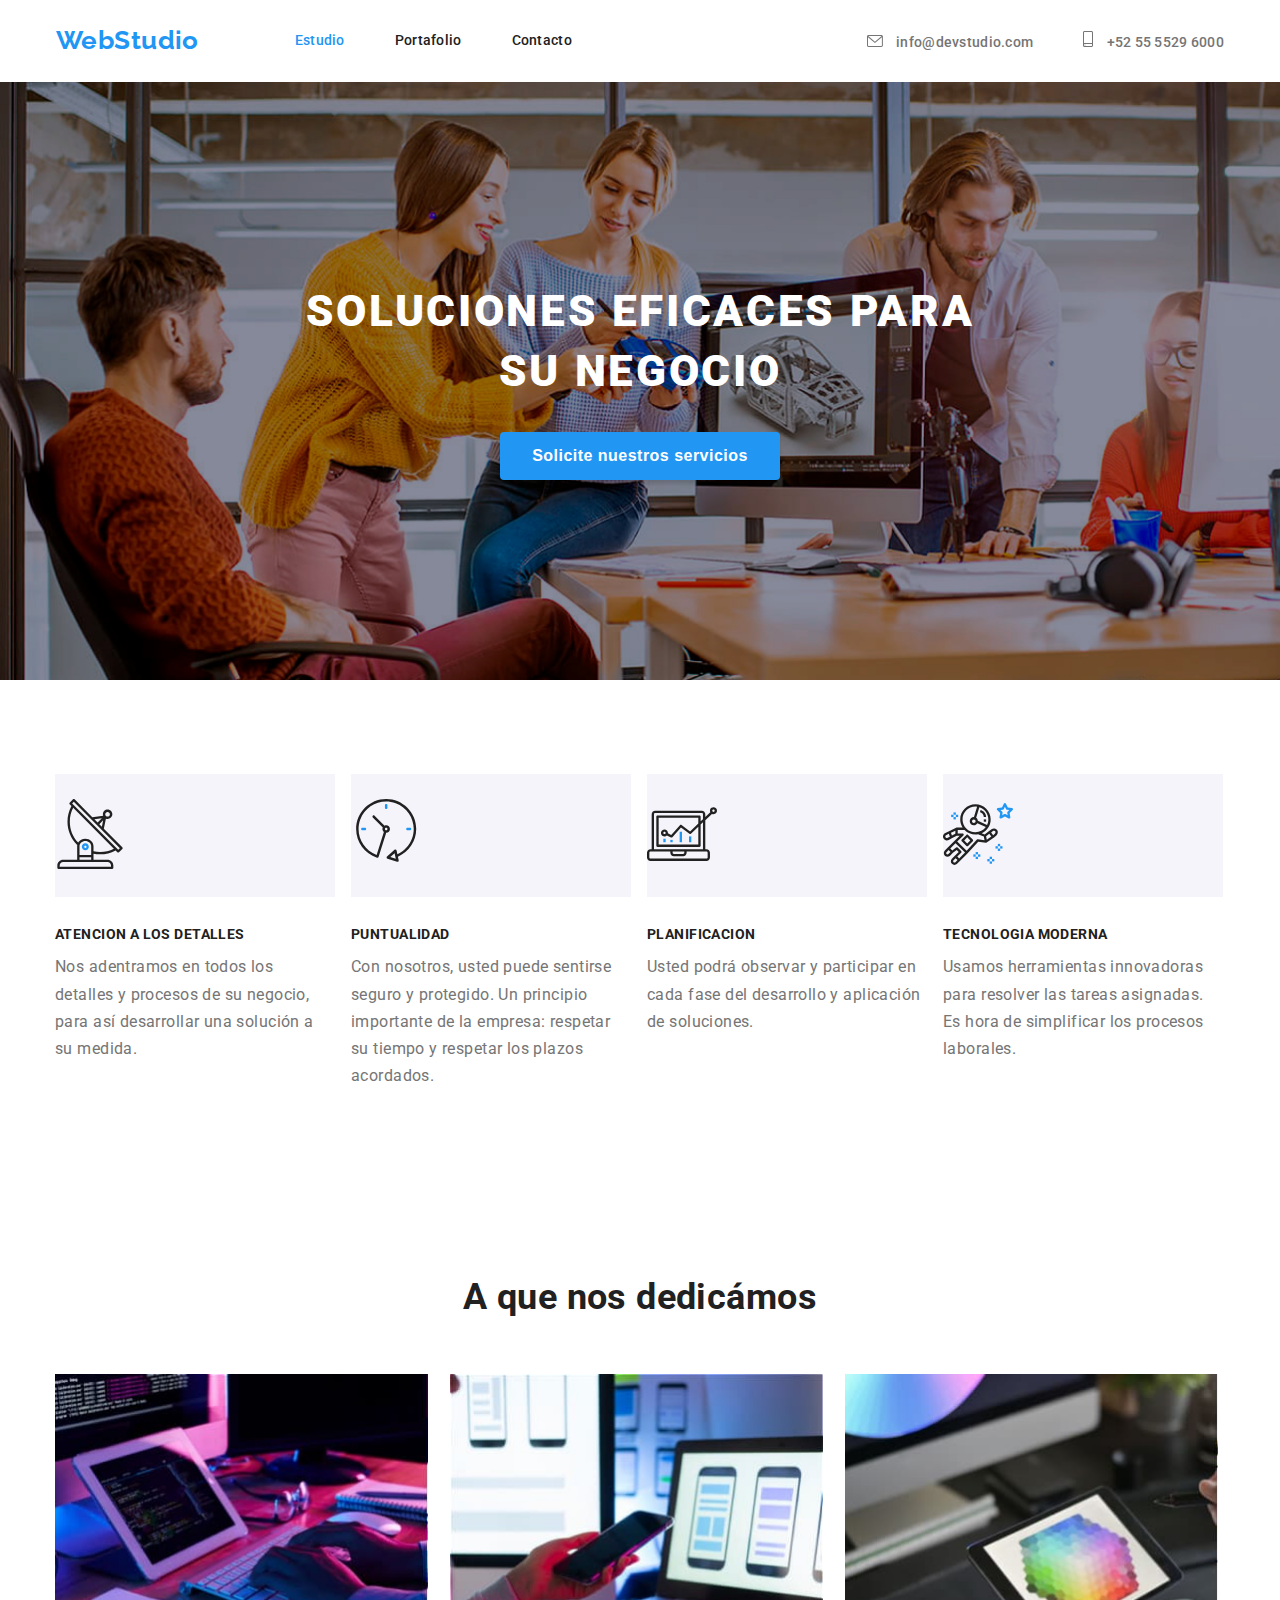
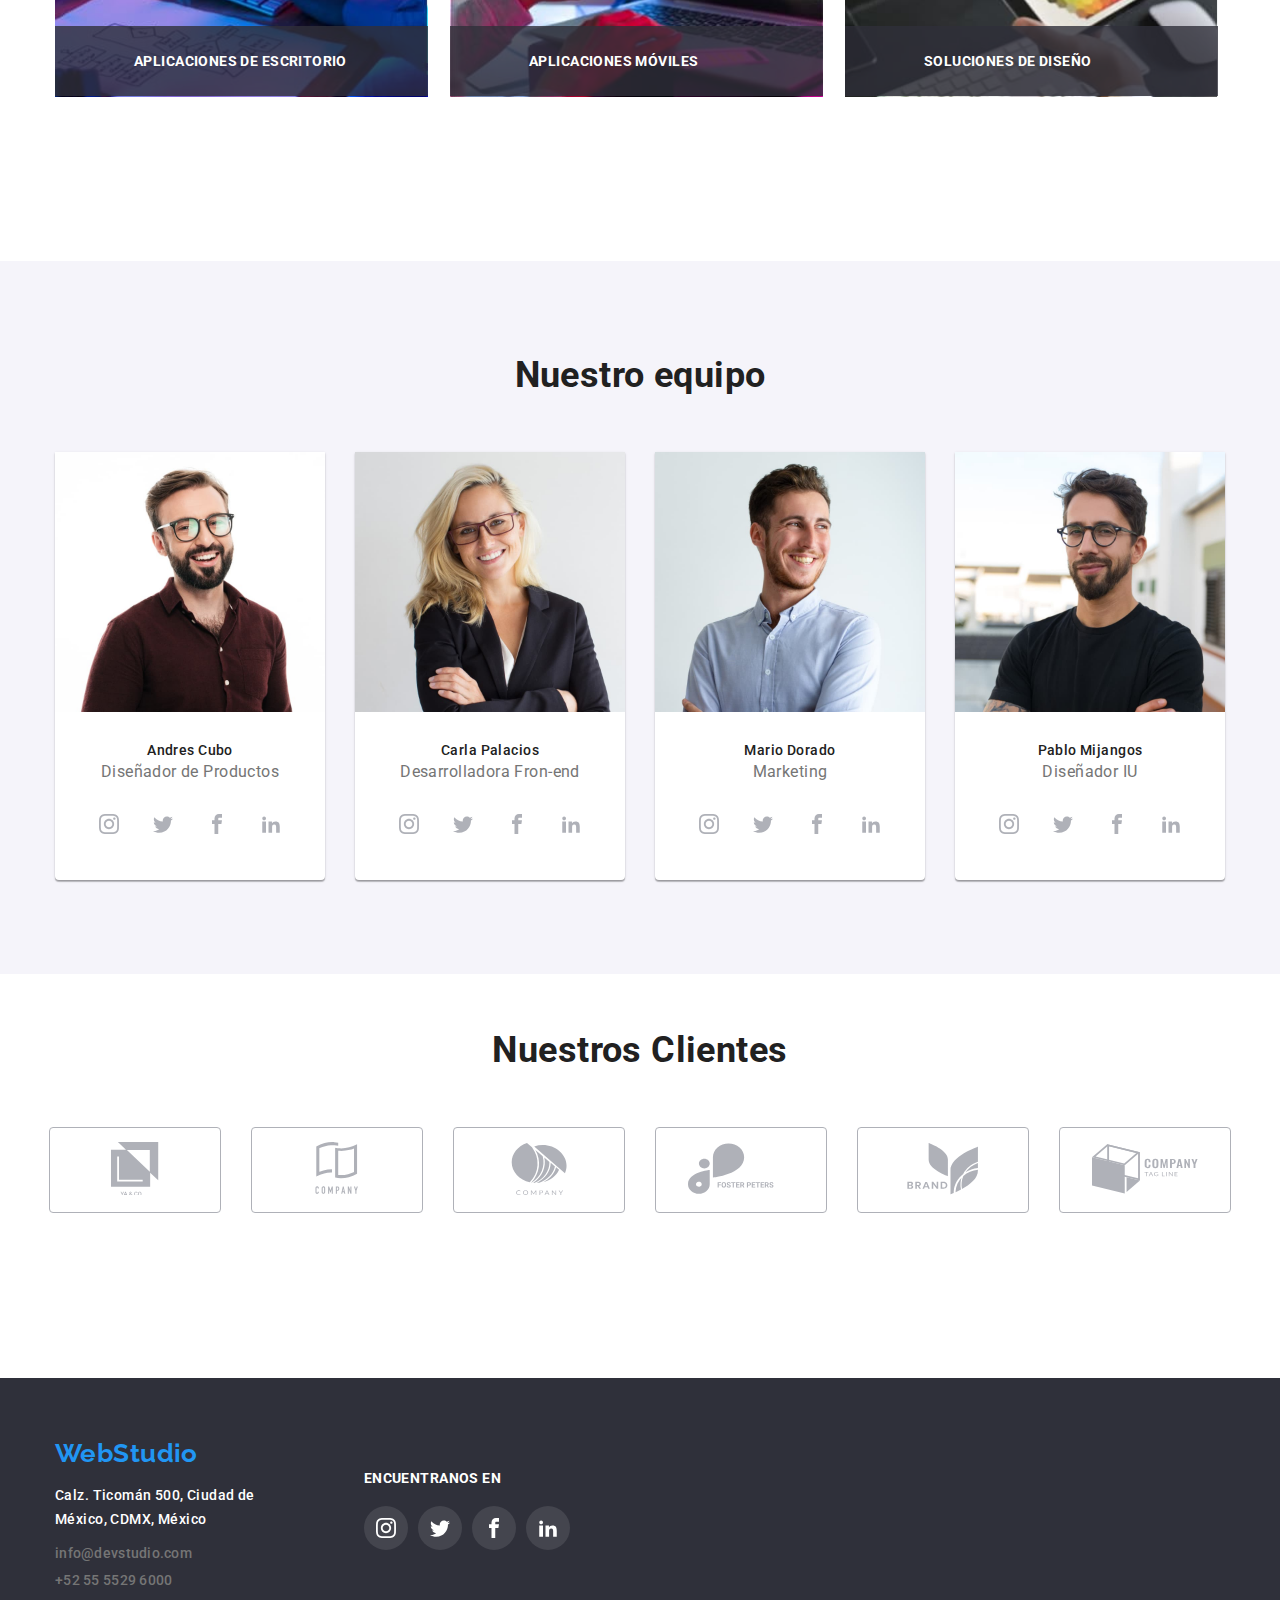
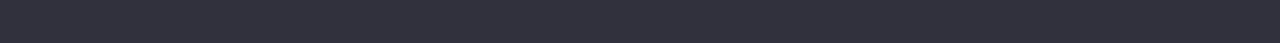
==== commit 55108b3f: "corrections" ====
--- a/index.html
+++ b/index.html
@@ -17,397 +17,6 @@
       rel="stylesheet"
       href="node_modules/modern-normalize/modern-normalize.css"
     />
-    <svg
-      aria-hidden="true"
-      style="position: absolute; width: 0; height: 0; overflow: hidden"
-      version="1.1"
-      xmlns="http://www.w3.org/2000/svg"
-      xmlns:xlink="http://www.w3.org/1999/xlink"
-    >
-      <defs>
-        <symbol id="icon-cell" viewBox="0 0 20 32">
-          <path
-            d="M17 0h-14c-1.654 0-3 1.346-3 3v26c0 1.654 1.346 3 3 3h14c1.654 0 3-1.346 3-3v-26c0-1.654-1.346-3-3-3zM3 2h14c0.552 0 1 0.448 1 1v21h-16v-21c0-0.552 0.448-1 1-1zM17 30h-14c-0.552 0-1-0.448-1-1v-3h16v3c0 0.552-0.448 1-1 1z"
-          ></path>
-          <path
-            d="M4.707 27.478c0.391 0.365 0.391 0.956 0 1.321s-1.024 0.365-1.414 0c-0.391-0.365-0.391-0.956 0-1.321s1.024-0.365 1.414 0z"
-          ></path>
-        </symbol>
-        <symbol id="icon-mail" viewBox="0 0 43 32">
-          <path
-            d="M38.667 0h-34.667c-2.206 0-4 1.794-4 4v24c0 2.206 1.794 4 4 4h34.667c2.206 0 4-1.794 4-4v-24c0-2.206-1.794-4-4-4zM38.667 2.667c0.181 0 0.353 0.038 0.511 0.103l-17.844 15.466-17.844-15.466c0.158-0.066 0.33-0.103 0.511-0.103h34.667zM38.667 29.333h-34.667c-0.736 0-1.333-0.598-1.333-1.333v-22.413l17.793 15.421c0.251 0.217 0.563 0.326 0.874 0.326s0.622-0.108 0.874-0.326l17.793-15.421v22.413c0 0.736-0.598 1.333-1.333 1.333z"
-          ></path>
-        </symbol>
-        <symbol id="icon-cliente-6" viewBox="0 0 67 32">
-          <path
-            d="M33.724 15.285c-0.315-0.419-0.466-0.915-0.43-1.414v-2.050c0-0.628 0.142-1.106 0.428-1.433s0.775-0.489 1.469-0.488c0.652 0 1.115 0.139 1.389 0.417 0.299 0.355 0.444 0.789 0.411 1.226v0.482h-1.167v-0.488c0.004-0.16-0.007-0.319-0.034-0.478-0.017-0.108-0.076-0.208-0.167-0.284-0.12-0.082-0.271-0.121-0.423-0.111-0.16-0.010-0.318 0.031-0.444 0.117-0.102 0.084-0.169 0.193-0.193 0.313-0.033 0.167-0.049 0.337-0.046 0.507v2.488c-0.018 0.24 0.033 0.48 0.15 0.699 0.058 0.074 0.139 0.133 0.233 0.169s0.198 0.050 0.301 0.039c0.149 0.011 0.298-0.030 0.413-0.113 0.095-0.082 0.156-0.188 0.174-0.302 0.027-0.165 0.039-0.332 0.036-0.498v-0.505h1.167v0.461c0.033 0.456-0.109 0.909-0.403 1.289-0.268 0.304-0.725 0.457-1.396 0.457s-1.179-0.163-1.466-0.501z"
-          ></path>
-          <path
-            d="M38.583 15.306c-0.295-0.319-0.442-0.784-0.442-1.399v-2.157c0-0.609 0.147-1.070 0.442-1.383s0.788-0.469 1.478-0.467c0.686 0 1.177 0.156 1.471 0.467 0.295 0.313 0.444 0.774 0.444 1.383v2.157c0 0.609-0.15 1.076-0.449 1.397s-0.788 0.482-1.466 0.482c-0.679 0-1.181-0.163-1.478-0.48zM40.605 14.789c0.106-0.2 0.154-0.419 0.14-0.638v-2.64c0.014-0.215-0.034-0.43-0.138-0.626-0.059-0.076-0.142-0.135-0.238-0.172s-0.203-0.050-0.308-0.037c-0.105-0.013-0.212 0-0.308 0.037s-0.18 0.096-0.24 0.172c-0.106 0.195-0.154 0.41-0.14 0.626v2.653c-0.015 0.219 0.033 0.439 0.14 0.638 0.068 0.067 0.152 0.121 0.246 0.158s0.196 0.056 0.3 0.056c0.103 0 0.206-0.019 0.3-0.056s0.178-0.091 0.246-0.158v-0.012z"
-          ></path>
-          <path
-            d="M43.38 9.963h1.256l0.945 3.979 0.966-3.979h1.222l0.123 5.743h-0.904l-0.097-3.992-0.932 3.992h-0.725l-0.966-4.006-0.089 4.006h-0.913l0.114-5.743z"
-          ></path>
-          <path
-            d="M49.301 9.963h1.957c1.127 0 1.691 0.544 1.691 1.631 0 1.041-0.593 1.561-1.78 1.56h-0.667v2.553h-1.208l0.007-5.743zM50.973 12.418c0.119 0.013 0.24 0.004 0.355-0.028s0.22-0.084 0.309-0.154c0.139-0.194 0.2-0.422 0.174-0.649 0.006-0.175-0.013-0.35-0.058-0.521-0.017-0.057-0.047-0.111-0.089-0.158s-0.093-0.086-0.153-0.116c-0.168-0.069-0.353-0.101-0.539-0.092h-0.469v1.716h0.469z"
-          ></path>
-          <path
-            d="M54.691 9.963h1.297l1.331 5.743h-1.126l-0.263-1.324h-1.157l-0.271 1.324h-1.143l1.331-5.743zM55.8 13.717l-0.452-2.411-0.452 2.411h0.903z"
-          ></path>
-          <path
-            d="M58.395 9.963h0.846l1.619 3.276v-3.276h1.003v5.743h-0.804l-1.628-3.42v3.42h-1.036l0.002-5.743z"
-          ></path>
-          <path
-            d="M64.209 13.517l-1.346-3.545h1.133l0.821 2.277 0.771-2.277h1.109l-1.329 3.545v2.19h-1.16v-2.19z"
-          ></path>
-          <path
-            d="M35.589 18.218v0.3h-0.986v2.334h-0.413v-2.334h-0.99v-0.3h2.389z"
-          ></path>
-          <path
-            d="M38.679 20.852h-0.319c-0.032 0.002-0.064-0.007-0.089-0.025-0.024-0.015-0.043-0.036-0.053-0.060l-0.285-0.626h-1.367l-0.285 0.626c-0.008 0.026-0.023 0.050-0.044 0.071-0.025 0.017-0.057 0.026-0.089 0.025h-0.319l1.208-2.634h0.42l1.222 2.624zM36.679 19.874h1.14l-0.483-1.072c-0.036-0.081-0.066-0.164-0.089-0.248-0.017 0.050-0.031 0.098-0.046 0.14l-0.044 0.11-0.478 1.070z"
-          ></path>
-          <path
-            d="M40.762 20.593c0.076 0.003 0.151 0.003 0.227 0 0.065-0.006 0.13-0.016 0.193-0.031 0.059-0.012 0.117-0.029 0.174-0.048 0.053-0.019 0.106-0.042 0.162-0.065v-0.592h-0.483c-0.012 0.001-0.024-0.001-0.035-0.005s-0.021-0.009-0.030-0.016c-0.008-0.006-0.014-0.013-0.018-0.022s-0.006-0.017-0.006-0.026v-0.202h0.937v1.010c-0.077 0.047-0.157 0.089-0.242 0.125-0.086 0.037-0.176 0.067-0.268 0.090-0.099 0.025-0.2 0.043-0.302 0.054-0.117 0.011-0.235 0.017-0.353 0.017-0.208 0.002-0.415-0.032-0.609-0.098-0.181-0.063-0.345-0.156-0.483-0.275-0.134-0.12-0.24-0.262-0.312-0.417-0.076-0.175-0.114-0.36-0.111-0.547-0.003-0.188 0.034-0.374 0.109-0.551 0.069-0.156 0.176-0.298 0.312-0.417 0.138-0.119 0.302-0.212 0.483-0.273 0.207-0.067 0.426-0.1 0.647-0.098 0.112-0 0.225 0.008 0.336 0.023 0.098 0.014 0.195 0.036 0.288 0.067 0.084 0.027 0.165 0.062 0.242 0.104 0.074 0.041 0.144 0.087 0.21 0.138l-0.116 0.163c-0.009 0.015-0.023 0.027-0.039 0.036s-0.036 0.014-0.055 0.014c-0.027-0.001-0.053-0.008-0.075-0.021-0.036-0.017-0.075-0.038-0.118-0.063-0.051-0.028-0.106-0.052-0.162-0.071-0.072-0.025-0.146-0.044-0.222-0.058-0.101-0.016-0.204-0.024-0.307-0.023-0.159-0.002-0.318 0.023-0.466 0.073-0.134 0.047-0.256 0.118-0.355 0.209-0.1 0.095-0.177 0.206-0.225 0.327-0.108 0.285-0.108 0.593 0 0.878 0.053 0.124 0.135 0.237 0.242 0.332 0.099 0.090 0.219 0.162 0.353 0.209 0.154 0.046 0.316 0.063 0.478 0.052z"
-          ></path>
-          <path
-            d="M44.612 20.551h1.319v0.3h-1.722v-2.634h0.413l-0.010 2.334z"
-          ></path>
-          <path d="M47.304 20.852h-0.413v-2.634h0.413v2.634z"></path>
-          <path
-            d="M48.84 18.23c0.025 0.012 0.046 0.028 0.063 0.048l1.766 1.986c-0.002-0.031-0.002-0.063 0-0.094 0-0.029 0-0.058 0-0.085v-1.877h0.36v2.645h-0.208c-0.031 0.002-0.062-0.003-0.089-0.015-0.025-0.013-0.047-0.030-0.065-0.050l-1.764-1.983c0 0.031 0 0.060 0 0.090s0 0.056 0 0.081v1.877h-0.345v-2.634h0.215c0.023 0 0.046 0.004 0.068 0.012z"
-          ></path>
-          <path
-            d="M54.070 18.218v0.29h-1.464v0.87h1.186v0.279h-1.186v0.899h1.464v0.29h-1.889v-2.628h1.889z"
-          ></path>
-          <path
-            d="M10.782 1.95l18.343 4.497v15.757l-18.343-4.495v-15.759zM9.605 0.607v17.867l20.694 5.074v-17.865l-20.694-5.076z"
-          ></path>
-          <path
-            d="M20.696 31.843l-20.696-5.078v-17.866l20.696 5.076v17.868z"
-          ></path>
-          <path
-            d="M9.948 1.748l18.104 4.44-7.699 6.649-18.106-4.442 7.702-6.647zM9.605 0.607l-9.605 8.292 20.696 5.076 9.603-8.292-20.694-5.076z"
-          ></path>
-          <path d="M21.861 30.838l8.438-7.287-8.438-2.071v9.358z"></path>
-        </symbol>
-        <symbol id="icon-cliente-5" viewBox="0 0 43 32">
-          <path
-            d="M3.239 26.432c0.166 0.188 0.254 0.424 0.25 0.665 0.008 0.158-0.022 0.315-0.089 0.46s-0.169 0.275-0.298 0.38c-0.322 0.223-0.722 0.332-1.125 0.307h-1.977v-4.215h1.937c0.382-0.023 0.761 0.076 1.073 0.28 0.125 0.096 0.224 0.217 0.289 0.354s0.095 0.286 0.086 0.435c0.011 0.233-0.068 0.461-0.225 0.645-0.15 0.168-0.358 0.284-0.589 0.329 0.262 0.044 0.499 0.172 0.668 0.36zM0.92 25.796h0.828c0.188 0.013 0.375-0.037 0.526-0.14 0.062-0.052 0.111-0.116 0.141-0.187s0.043-0.148 0.036-0.225c0.006-0.076-0.007-0.153-0.037-0.224s-0.078-0.135-0.138-0.188c-0.156-0.106-0.349-0.156-0.542-0.142h-0.814v1.106zM2.355 27.412c0.066-0.053 0.119-0.119 0.153-0.193s0.049-0.155 0.043-0.235c0.005-0.081-0.010-0.163-0.045-0.238s-0.088-0.142-0.155-0.195c-0.162-0.11-0.361-0.164-0.562-0.152h-0.868v1.159h0.879c0.198 0.011 0.394-0.041 0.556-0.146z"
-          ></path>
-          <path
-            d="M7.197 28.244l-1.077-1.648h-0.405v1.648h-0.927v-4.215h1.754c0.442-0.028 0.879 0.1 1.221 0.358 0.245 0.229 0.393 0.53 0.417 0.85s-0.078 0.637-0.287 0.894c-0.216 0.227-0.512 0.378-0.837 0.428l1.147 1.685h-1.008zM5.715 26.022h0.758c0.526 0 0.789-0.213 0.789-0.638 0.005-0.087-0.009-0.174-0.042-0.255s-0.085-0.156-0.151-0.218c-0.166-0.127-0.38-0.188-0.596-0.171h-0.767l0.009 1.283z"
-          ></path>
-          <path
-            d="M12.262 27.396h-1.847l-0.326 0.848h-0.972l1.696-4.168h1.050l1.689 4.168h-0.972l-0.319-0.848zM12.015 26.757l-0.675-1.779-0.675 1.779h1.349z"
-          ></path>
-          <path
-            d="M18.602 28.244h-0.92l-2.062-2.867v2.867h-0.918v-4.215h0.918l2.062 2.883v-2.883h0.92v4.215z"
-          ></path>
-          <path
-            d="M23.852 27.235c-0.19 0.318-0.48 0.577-0.832 0.743-0.4 0.185-0.845 0.276-1.293 0.266h-1.637v-4.215h1.637c0.448-0.011 0.891 0.078 1.293 0.259 0.352 0.163 0.642 0.419 0.832 0.735 0.189 0.343 0.288 0.722 0.288 1.106s-0.099 0.763-0.288 1.106zM22.799 27.134c0.263-0.28 0.407-0.637 0.407-1.006s-0.144-0.726-0.407-1.006c-0.317-0.254-0.731-0.382-1.152-0.358h-0.639v2.729h0.639c0.42 0.024 0.834-0.105 1.152-0.358z"
-          ></path>
-          <path
-            d="M12.838 0.581c0 0 11.873 4.104 11.621 10.043v10.045c0 0-11.864-4.106-11.617-10.045l-0.005-10.043z"
-          ></path>
-          <path
-            d="M35.037 18.318c2.242-1.413 4.836-2.288 7.544-2.545v-3.145c-3.12 1.101-5.766 3.097-7.544 5.69z"
-          ></path>
-          <path
-            d="M33.69 19.266c1.835-3.384 5.017-5.995 8.891-7.296v-9.061c0 0-16.909 5.846-16.551 14.304v14.302c0 0 0.753-0.262 1.939-0.752 0-0.457 0-0.918 0.054-1.382 0.35-3.926 2.389-7.565 5.668-10.115z"
-          ></path>
-          <path
-            d="M32.081 24.579c0.089-0.992 0.287-1.973 0.592-2.928-2.042 2.203-3.278 4.936-3.536 7.815-0.025 0.272-0.038 0.544-0.045 0.824 0.96-0.422 2.078-0.949 3.252-1.569-0.3-1.362-0.388-2.756-0.263-4.141z"
-          ></path>
-          <path
-            d="M32.754 24.63c-0.113 1.253-0.042 2.514 0.209 3.75 4.62-2.531 9.811-6.442 9.611-11.168v-0.412c-3.301 0.338-6.389 1.659-8.79 3.76-0.562 1.302-0.909 2.674-1.030 4.069z"
-          ></path>
-        </symbol>
-        <symbol id="icon-cliente-4" viewBox="0 0 65 32">
-          <path
-            d="M10.016 10.049h-0.002c-1.827 0-3.308 1.316-3.308 2.94v0.002c0 1.624 1.481 2.94 3.308 2.94h0.002c1.827 0 3.308-1.316 3.308-2.94v-0.002c0-1.624-1.481-2.94-3.308-2.94z"
-          ></path>
-          <path
-            d="M34.434 9.11c-0.005-2.255-1.015-4.417-2.81-6.012s-4.226-2.493-6.764-2.498v0c-2.538 0.004-4.972 0.902-6.767 2.497s-2.806 3.757-2.811 6.013v12.437c0 0 19.149-1.895 19.151-12.434v-0.002z"
-          ></path>
-          <path
-            d="M0 25.628c0.005 1.569 0.708 3.073 1.956 4.183s2.94 1.735 4.706 1.74c1.765-0.005 3.457-0.63 4.705-1.739s1.952-2.613 1.957-4.182v-8.653c0 0-13.325 1.32-13.325 8.652zM6.662 27.178c-0.345 0-0.682-0.091-0.969-0.261s-0.511-0.413-0.643-0.696c-0.132-0.283-0.167-0.595-0.099-0.896s0.233-0.577 0.477-0.794c0.244-0.217 0.555-0.364 0.893-0.424s0.689-0.029 1.008 0.088c0.319 0.117 0.591 0.316 0.783 0.571s0.294 0.555 0.294 0.861c0.001 0.204-0.044 0.406-0.131 0.595s-0.216 0.36-0.378 0.505c-0.162 0.145-0.355 0.259-0.567 0.338s-0.439 0.119-0.669 0.119v-0.006z"
-          ></path>
-          <path
-            d="M18.842 24.402v3.25h-0.67v-3.25h0.67zM20.137 25.791v0.522h-1.478v-0.522h1.478zM20.293 24.402v0.525h-1.634v-0.525h1.634zM23.351 25.952v0.154c0 0.247-0.033 0.469-0.1 0.665s-0.161 0.364-0.284 0.502c-0.122 0.137-0.268 0.242-0.438 0.315-0.168 0.073-0.355 0.109-0.56 0.109-0.204 0-0.391-0.036-0.56-0.109-0.168-0.073-0.314-0.178-0.438-0.315-0.123-0.138-0.22-0.306-0.288-0.502-0.067-0.196-0.101-0.418-0.101-0.665v-0.154c0-0.248 0.034-0.47 0.101-0.665 0.067-0.196 0.161-0.364 0.283-0.502 0.123-0.138 0.269-0.244 0.438-0.317 0.17-0.073 0.356-0.109 0.56-0.109 0.205 0 0.392 0.037 0.56 0.109 0.17 0.073 0.316 0.179 0.438 0.317 0.123 0.138 0.219 0.306 0.286 0.502 0.068 0.195 0.103 0.417 0.103 0.665zM22.675 26.106v-0.158c0-0.173-0.016-0.324-0.047-0.455s-0.077-0.241-0.138-0.33c-0.061-0.089-0.135-0.156-0.223-0.201-0.088-0.046-0.188-0.069-0.301-0.069s-0.214 0.023-0.301 0.069c-0.086 0.045-0.16 0.112-0.221 0.201-0.059 0.089-0.105 0.199-0.136 0.33s-0.047 0.283-0.047 0.455v0.158c0 0.171 0.016 0.323 0.047 0.455 0.031 0.131 0.077 0.242 0.138 0.333 0.061 0.089 0.135 0.157 0.223 0.203s0.188 0.069 0.301 0.069c0.113 0 0.213-0.023 0.301-0.069s0.161-0.114 0.221-0.203c0.059-0.091 0.105-0.202 0.136-0.333 0.031-0.132 0.047-0.284 0.047-0.455zM25.525 26.802c0-0.058-0.009-0.11-0.027-0.156-0.016-0.048-0.048-0.091-0.094-0.13-0.046-0.040-0.111-0.080-0.194-0.118s-0.191-0.079-0.324-0.121c-0.147-0.048-0.287-0.101-0.42-0.161-0.131-0.059-0.247-0.129-0.348-0.208-0.1-0.080-0.178-0.173-0.237-0.279-0.057-0.106-0.085-0.228-0.085-0.368 0-0.135 0.030-0.258 0.089-0.368 0.059-0.112 0.143-0.207 0.25-0.286 0.107-0.080 0.234-0.142 0.379-0.185 0.147-0.043 0.309-0.065 0.484-0.065 0.24 0 0.449 0.043 0.627 0.129s0.317 0.205 0.415 0.355c0.1 0.15 0.15 0.322 0.15 0.516h-0.665c0-0.095-0.020-0.178-0.060-0.25-0.039-0.073-0.098-0.13-0.179-0.172-0.079-0.042-0.179-0.062-0.299-0.062-0.116 0-0.213 0.018-0.29 0.054-0.077 0.034-0.135 0.081-0.174 0.141-0.039 0.058-0.058 0.123-0.058 0.196 0 0.055 0.013 0.105 0.040 0.15 0.028 0.045 0.070 0.086 0.125 0.125s0.123 0.075 0.203 0.109c0.080 0.034 0.173 0.068 0.279 0.1 0.177 0.054 0.333 0.114 0.466 0.181 0.135 0.067 0.249 0.142 0.339 0.225s0.159 0.178 0.205 0.284c0.046 0.106 0.069 0.225 0.069 0.359 0 0.141-0.028 0.268-0.083 0.379s-0.135 0.206-0.239 0.284-0.228 0.136-0.373 0.176c-0.144 0.040-0.306 0.060-0.484 0.060-0.161 0-0.319-0.021-0.475-0.062-0.156-0.043-0.298-0.108-0.426-0.194-0.126-0.086-0.228-0.196-0.304-0.33s-0.114-0.292-0.114-0.475h0.672c0 0.101 0.016 0.187 0.047 0.257s0.075 0.126 0.132 0.17c0.058 0.043 0.127 0.074 0.205 0.094 0.080 0.019 0.168 0.029 0.263 0.029 0.116 0 0.211-0.016 0.286-0.049 0.076-0.033 0.132-0.078 0.167-0.136 0.037-0.058 0.056-0.123 0.056-0.196zM28.103 24.402v3.25h-0.667v-3.25h0.667zM29.103 24.402v0.525h-2.652v-0.525h2.652zM31.666 27.13v0.522h-1.73v-0.522h1.73zM30.154 24.402v3.25h-0.67v-3.25h0.67zM31.44 25.726v0.509h-1.504v-0.509h1.504zM31.663 24.402v0.525h-1.728v-0.525h1.728zM32.056 24.402h1.212c0.249 0 0.462 0.037 0.641 0.112 0.18 0.074 0.318 0.185 0.415 0.33s0.145 0.325 0.145 0.538c0 0.174-0.030 0.324-0.089 0.449-0.058 0.123-0.141 0.227-0.248 0.31-0.106 0.082-0.23 0.147-0.373 0.197l-0.212 0.112h-1.054l-0.004-0.522h0.783c0.118 0 0.215-0.021 0.292-0.062s0.135-0.1 0.174-0.174c0.040-0.074 0.060-0.161 0.060-0.259 0-0.104-0.019-0.194-0.058-0.27s-0.097-0.134-0.176-0.174c-0.079-0.040-0.178-0.060-0.297-0.060h-0.542v2.725h-0.67v-3.25zM33.873 27.652l-0.741-1.449 0.708-0.005 0.75 1.422v0.031h-0.717zM37.389 26.494h-0.828v-0.522h0.828c0.128 0 0.232-0.021 0.313-0.062 0.080-0.043 0.139-0.103 0.176-0.179s0.056-0.161 0.056-0.257c0-0.097-0.019-0.187-0.056-0.27s-0.096-0.15-0.176-0.201-0.185-0.076-0.313-0.076h-0.596v2.725h-0.67v-3.25h1.266c0.254 0 0.473 0.046 0.654 0.138 0.183 0.091 0.323 0.216 0.42 0.377s0.145 0.344 0.145 0.551c0 0.21-0.048 0.391-0.145 0.545s-0.237 0.272-0.42 0.355c-0.181 0.083-0.4 0.125-0.654 0.125zM41.251 27.13v0.522h-1.73v-0.522h1.73zM39.739 24.402v3.25h-0.67v-3.25h0.67zM41.025 25.726v0.509h-1.504v-0.509h1.504zM41.248 24.402v0.525h-1.728v-0.525h1.728zM43.139 24.402v3.25h-0.667v-3.25h0.667zM44.139 24.402v0.525h-2.652v-0.525h2.652zM46.701 27.13v0.522h-1.73v-0.522h1.73zM45.19 24.402v3.25h-0.67v-3.25h0.67zM46.476 25.726v0.509h-1.504v-0.509h1.504zM46.699 24.402v0.525h-1.728v-0.525h1.728zM47.092 24.402h1.212c0.249 0 0.462 0.037 0.641 0.112 0.18 0.074 0.318 0.185 0.415 0.33s0.145 0.325 0.145 0.538c0 0.174-0.030 0.324-0.089 0.449-0.058 0.123-0.141 0.227-0.248 0.31-0.106 0.082-0.23 0.147-0.373 0.197l-0.212 0.112h-1.054l-0.005-0.522h0.784c0.118 0 0.215-0.021 0.292-0.062s0.135-0.1 0.174-0.174c0.040-0.074 0.060-0.161 0.060-0.259 0-0.104-0.019-0.194-0.058-0.27s-0.097-0.134-0.176-0.174c-0.079-0.040-0.178-0.060-0.297-0.060h-0.542v2.725h-0.67v-3.25zM48.909 27.652l-0.741-1.449 0.708-0.005 0.75 1.422v0.031h-0.717zM51.713 26.802c0-0.058-0.009-0.11-0.027-0.156-0.016-0.048-0.048-0.091-0.094-0.13-0.046-0.040-0.111-0.080-0.194-0.118s-0.191-0.079-0.324-0.121c-0.147-0.048-0.287-0.101-0.42-0.161-0.131-0.059-0.247-0.129-0.348-0.208-0.1-0.080-0.178-0.173-0.237-0.279-0.057-0.106-0.085-0.228-0.085-0.368 0-0.135 0.030-0.258 0.089-0.368 0.059-0.112 0.143-0.207 0.25-0.286 0.107-0.080 0.234-0.142 0.379-0.185 0.147-0.043 0.309-0.065 0.484-0.065 0.24 0 0.449 0.043 0.627 0.129s0.317 0.205 0.415 0.355c0.1 0.15 0.15 0.322 0.15 0.516h-0.665c0-0.095-0.020-0.178-0.060-0.25-0.039-0.073-0.098-0.13-0.179-0.172-0.079-0.042-0.179-0.062-0.299-0.062-0.116 0-0.213 0.018-0.29 0.054-0.077 0.034-0.135 0.081-0.174 0.141-0.039 0.058-0.058 0.123-0.058 0.196 0 0.055 0.013 0.105 0.040 0.15 0.028 0.045 0.070 0.086 0.125 0.125s0.123 0.075 0.203 0.109c0.080 0.034 0.173 0.068 0.279 0.1 0.177 0.054 0.333 0.114 0.467 0.181 0.135 0.067 0.249 0.142 0.339 0.225s0.159 0.178 0.205 0.284c0.046 0.106 0.069 0.225 0.069 0.359 0 0.141-0.028 0.268-0.083 0.379s-0.135 0.206-0.239 0.284-0.228 0.136-0.373 0.176c-0.144 0.040-0.306 0.060-0.484 0.060-0.161 0-0.319-0.021-0.475-0.062-0.156-0.043-0.298-0.108-0.426-0.194-0.126-0.086-0.228-0.196-0.304-0.33s-0.114-0.292-0.114-0.475h0.672c0 0.101 0.016 0.187 0.047 0.257s0.075 0.126 0.132 0.17c0.058 0.043 0.127 0.074 0.205 0.094 0.080 0.019 0.168 0.029 0.263 0.029 0.116 0 0.211-0.016 0.286-0.049 0.076-0.033 0.132-0.078 0.167-0.136 0.037-0.058 0.056-0.123 0.056-0.196z"
-          ></path>
-        </symbol>
-        <symbol id="icon-cliente-3" viewBox="0 0 34 32">
-          <path
-            d="M5.643 31.382c0.012 0 0.024 0.003 0.035 0.007s0.021 0.011 0.029 0.018l0.166 0.159c-0.129 0.129-0.288 0.231-0.467 0.302-0.21 0.076-0.435 0.113-0.663 0.108-0.214 0.004-0.426-0.031-0.623-0.101-0.178-0.065-0.338-0.162-0.469-0.285-0.134-0.128-0.237-0.277-0.303-0.44-0.073-0.182-0.108-0.373-0.106-0.565-0.003-0.194 0.036-0.386 0.114-0.567 0.073-0.164 0.182-0.314 0.322-0.44 0.142-0.124 0.312-0.222 0.499-0.287 0.205-0.069 0.422-0.103 0.642-0.101 0.204-0.004 0.407 0.027 0.596 0.092 0.165 0.062 0.316 0.148 0.447 0.254l-0.139 0.17c-0.010 0.012-0.022 0.022-0.035 0.031-0.016 0.010-0.036 0.014-0.056 0.013-0.022-0.001-0.042-0.008-0.060-0.018l-0.075-0.045-0.104-0.058c-0.045-0.021-0.091-0.040-0.139-0.056-0.062-0.019-0.125-0.034-0.189-0.045-0.082-0.013-0.164-0.019-0.247-0.018-0.158-0.002-0.315 0.024-0.461 0.076-0.136 0.048-0.26 0.121-0.361 0.213-0.104 0.098-0.183 0.214-0.235 0.339-0.058 0.144-0.087 0.295-0.085 0.448-0.002 0.155 0.026 0.309 0.085 0.455 0.051 0.125 0.129 0.239 0.231 0.338 0.095 0.092 0.213 0.163 0.345 0.209 0.136 0.049 0.281 0.073 0.428 0.072 0.085 0.001 0.17-0.004 0.253-0.014 0.137-0.015 0.268-0.056 0.384-0.121 0.058-0.033 0.113-0.071 0.164-0.112 0.021-0.018 0.049-0.028 0.079-0.029z"
-          ></path>
-          <path
-            d="M10.441 30.583c0.003 0.192-0.035 0.382-0.112 0.561-0.068 0.163-0.174 0.311-0.313 0.436s-0.306 0.222-0.491 0.286c-0.407 0.135-0.856 0.135-1.263 0-0.184-0.065-0.35-0.163-0.488-0.287-0.138-0.127-0.246-0.277-0.316-0.44-0.15-0.364-0.15-0.761 0-1.125 0.071-0.164 0.178-0.314 0.316-0.442 0.139-0.12 0.305-0.214 0.488-0.276 0.406-0.137 0.857-0.137 1.263 0 0.185 0.065 0.351 0.163 0.49 0.287 0.137 0.125 0.243 0.273 0.314 0.435 0.077 0.181 0.115 0.372 0.112 0.565zM10.005 30.583c0.003-0.153-0.023-0.306-0.079-0.451-0.047-0.125-0.122-0.24-0.222-0.338-0.097-0.093-0.217-0.166-0.351-0.213-0.296-0.099-0.623-0.099-0.918 0-0.134 0.048-0.254 0.12-0.351 0.213-0.101 0.097-0.178 0.212-0.224 0.338-0.106 0.294-0.106 0.609 0 0.902 0.047 0.125 0.123 0.24 0.224 0.338 0.098 0.092 0.217 0.164 0.351 0.211 0.296 0.096 0.622 0.096 0.918 0 0.134-0.047 0.254-0.119 0.351-0.211 0.1-0.098 0.175-0.213 0.222-0.338 0.056-0.145 0.082-0.298 0.079-0.451z"
-          ></path>
-          <path
-            d="M13.715 31.057l0.044 0.101c0.017-0.036 0.031-0.069 0.048-0.101 0.016-0.034 0.034-0.067 0.054-0.099l1.062-1.677c0.021-0.029 0.039-0.047 0.060-0.052 0.028-0.007 0.058-0.011 0.087-0.009h0.314v2.727h-0.372v-2.005c0-0.025 0-0.054 0-0.085-0.002-0.031-0.002-0.063 0-0.094l-1.068 1.7c-0.014 0.025-0.035 0.047-0.062 0.062s-0.059 0.023-0.091 0.023h-0.060c-0.032 0-0.064-0.007-0.091-0.022s-0.049-0.037-0.062-0.062l-1.099-1.711c0 0.033 0 0.065 0 0.097s0 0.061 0 0.087v2.005h-0.359v-2.722h0.314c0.029-0.001 0.059 0.002 0.087 0.009 0.026 0.011 0.046 0.030 0.058 0.052l1.084 1.678c0.021 0.031 0.039 0.064 0.054 0.097z"
-          ></path>
-          <path
-            d="M17.71 30.921v1.021h-0.415v-2.723h0.926c0.175-0.003 0.349 0.017 0.517 0.060 0.134 0.033 0.259 0.091 0.366 0.17 0.092 0.074 0.163 0.165 0.208 0.267 0.049 0.111 0.073 0.229 0.071 0.348 0.002 0.119-0.024 0.238-0.077 0.348-0.050 0.105-0.127 0.198-0.224 0.273-0.107 0.082-0.232 0.143-0.368 0.18-0.162 0.045-0.331 0.066-0.501 0.063l-0.503-0.007zM17.71 30.629h0.503c0.109 0.001 0.218-0.013 0.322-0.042 0.086-0.025 0.165-0.065 0.233-0.117 0.062-0.050 0.111-0.112 0.141-0.18 0.034-0.073 0.051-0.151 0.050-0.229 0.005-0.076-0.009-0.151-0.042-0.222s-0.082-0.134-0.145-0.186c-0.159-0.108-0.358-0.16-0.559-0.146h-0.503v1.123z"
-          ></path>
-          <path
-            d="M23.294 31.946h-0.328c-0.033 0.001-0.065-0.008-0.091-0.025-0.024-0.017-0.042-0.039-0.054-0.063l-0.282-0.659h-1.419l-0.293 0.659c-0.011 0.024-0.029 0.045-0.052 0.061-0.026 0.018-0.060 0.028-0.093 0.027h-0.328l1.246-2.727h0.432l1.263 2.727zM21.237 30.934h1.172l-0.494-1.11c-0.038-0.084-0.069-0.169-0.093-0.256l-0.048 0.143c-0.015 0.043-0.031 0.083-0.046 0.116l-0.49 1.108z"
-          ></path>
-          <path
-            d="M25.089 29.232c0.025 0.012 0.046 0.029 0.062 0.049l1.818 2.056c0-0.032 0-0.065 0-0.096s0-0.061 0-0.090v-1.931h0.372v2.727h-0.208c-0.029 0.001-0.059-0.005-0.085-0.016-0.026-0.013-0.048-0.030-0.066-0.050l-1.816-2.054c0.002 0.031 0.002 0.063 0 0.094 0 0.031 0 0.058 0 0.083v1.944h-0.372v-2.727h0.22c0.026-0.001 0.051 0.004 0.075 0.013z"
-          ></path>
-          <path
-            d="M30.402 30.862v1.083h-0.415v-1.083l-1.149-1.642h0.372c0.032-0.002 0.064 0.007 0.089 0.023 0.023 0.018 0.042 0.038 0.056 0.061l0.719 1.059c0.029 0.045 0.054 0.087 0.075 0.126s0.037 0.078 0.052 0.116l0.054-0.117c0.020-0.043 0.044-0.085 0.071-0.125l0.708-1.067c0.015-0.021 0.033-0.041 0.054-0.058 0.025-0.019 0.057-0.028 0.089-0.027h0.376l-1.151 1.65z"
-          ></path>
-          <path
-            d="M13.51 24.642c0.181 0.020 0.364 0.036 0.548 0.050 2.803-1.089 5.174-2.872 6.817-5.126s2.485-4.878 2.421-7.546l-3.089-2.684c0.628 2.84 0.334 5.776-0.848 8.479s-3.208 5.067-5.849 6.827z"
-          ></path>
-          <path
-            d="M12.407 24.518l0.083 0.014c2.822-1.754 4.974-4.203 6.176-7.030s1.402-5.904 0.571-8.83l-4.4-3.823c1.78 3.142 2.496 6.659 2.066 10.14s-1.989 6.786-4.496 9.529z"
-          ></path>
-          <path
-            d="M27.328 15.172c-0.747 2.931-2.563 5.574-5.177 7.537-0.763 0.577-1.587 1.090-2.459 1.534 2.128-0.543 4.085-1.504 5.718-2.809s2.9-2.917 3.703-4.714l-1.784-1.549z"
-          ></path>
-          <path
-            d="M26.628 14.741l-2.541-2.207c-0.049 2.517-0.872 4.976-2.385 7.123s-3.66 3.902-6.217 5.084h0.012c0.57-0 1.139-0.030 1.706-0.088 2.39-0.848 4.502-2.196 6.147-3.926s2.771-3.785 3.278-5.985z"
-          ></path>
-          <path
-            d="M12.774 3.237l-3.031-2.637c-2.709 0.91-5.040 2.509-6.686 4.588s-2.531 4.542-2.54 7.066v0c0.010 2.789 1.090 5.495 3.070 7.69s4.745 3.754 7.859 4.43c2.78-2.943 4.407-6.578 4.646-10.38s-0.924-7.569-3.319-10.757z"
-          ></path>
-          <path
-            d="M33.631 14.335c-0.011-3.309-1.529-6.479-4.221-8.818s-6.342-3.658-10.15-3.668c-1.76-0.002-3.504 0.281-5.146 0.832l18.557 16.123c0.635-1.425 0.961-2.941 0.96-4.469z"
-          ></path>
-        </symbol>
-        <symbol id="icon-cliente-1" viewBox="0 0 29 32">
-          <path
-            d="M4.174 0.060l4.875 4.615-9.049-0.005v22.391h23.652v-8.561l4.87 4.61v-23.050h-24.348zM23.438 17.958l-13.822-13.085h13.822v13.085zM19.146 23.786h-15.404v-15.059h1.089v14.040h14.315v1.020zM7.38 30.043l-0.569 1.172-0.569-1.172h-0.477l0.83 1.563v0.91h0.431v-0.91l0.829-1.563h-0.476zM8.095 32.515l0.2-0.576h0.958l0.202 0.576h0.448l-0.936-2.473h-0.386l-0.934 2.473h0.447zM8.774 30.567l0.358 1.026h-0.717l0.358-1.026zM11.040 31.534c-0.062 0.095-0.093 0.2-0.093 0.314 0 0.208 0.073 0.378 0.219 0.508 0.147 0.129 0.343 0.194 0.588 0.194s0.455-0.066 0.632-0.199l0.139 0.165h0.479l-0.363-0.43c0.143-0.195 0.214-0.444 0.214-0.749h-0.358c0 0.166-0.034 0.318-0.104 0.454l-0.477-0.564 0.168-0.122c0.119-0.086 0.204-0.172 0.257-0.258 0.052-0.087 0.078-0.182 0.078-0.285 0-0.156-0.058-0.287-0.173-0.392-0.114-0.106-0.262-0.16-0.442-0.16-0.199 0-0.358 0.057-0.476 0.17-0.118 0.112-0.177 0.265-0.177 0.459 0 0.079 0.019 0.161 0.056 0.246 0.038 0.085 0.106 0.188 0.202 0.309-0.183 0.131-0.306 0.245-0.369 0.341zM12.156 32.081c-0.121 0.093-0.251 0.139-0.391 0.139-0.123 0-0.222-0.036-0.296-0.107s-0.11-0.164-0.11-0.279c0-0.132 0.068-0.25 0.204-0.353l0.053-0.037 0.54 0.637zM11.713 30.985c-0.117-0.144-0.175-0.263-0.175-0.358 0-0.083 0.024-0.151 0.071-0.206s0.111-0.082 0.192-0.082c0.075 0 0.136 0.023 0.185 0.070 0.049 0.045 0.073 0.1 0.073 0.165 0 0.097-0.035 0.177-0.105 0.239l-0.053 0.042-0.189 0.129zM15.738 32.328c0.17-0.148 0.267-0.354 0.292-0.618h-0.428c-0.023 0.177-0.076 0.303-0.161 0.379s-0.212 0.114-0.38 0.114c-0.185 0-0.325-0.070-0.421-0.211-0.095-0.14-0.143-0.344-0.143-0.611v-0.219c0.002-0.264 0.053-0.464 0.153-0.599 0.101-0.137 0.245-0.206 0.431-0.206 0.161 0 0.283 0.040 0.365 0.119 0.084 0.078 0.136 0.206 0.156 0.384h0.428c-0.027-0.271-0.124-0.48-0.29-0.628s-0.386-0.222-0.659-0.222c-0.203 0-0.382 0.048-0.537 0.144-0.154 0.096-0.272 0.233-0.355 0.411s-0.124 0.383-0.124 0.616v0.231c0.003 0.228 0.046 0.427 0.127 0.599s0.197 0.305 0.346 0.399c0.151 0.093 0.324 0.139 0.521 0.139 0.282 0 0.508-0.074 0.678-0.221zM18.263 31.982c0.084-0.183 0.126-0.396 0.126-0.639v-0.138c-0.001-0.241-0.044-0.452-0.129-0.634-0.085-0.182-0.206-0.322-0.362-0.418-0.155-0.097-0.333-0.146-0.535-0.146s-0.38 0.049-0.537 0.148c-0.155 0.097-0.276 0.238-0.362 0.423-0.085 0.185-0.127 0.397-0.127 0.639v0.139c0.001 0.237 0.044 0.446 0.129 0.627 0.086 0.181 0.207 0.321 0.363 0.42 0.157 0.097 0.336 0.146 0.537 0.146 0.203 0 0.382-0.049 0.537-0.146 0.156-0.099 0.276-0.239 0.36-0.421zM17.803 30.584c0.104 0.146 0.156 0.356 0.156 0.63v0.129c0 0.279-0.052 0.49-0.155 0.635-0.102 0.145-0.248 0.217-0.438 0.217-0.188 0-0.335-0.074-0.442-0.222-0.105-0.148-0.158-0.358-0.158-0.63v-0.143c0.002-0.266 0.055-0.472 0.16-0.616 0.105-0.146 0.251-0.219 0.437-0.219 0.19 0 0.337 0.073 0.44 0.219z"
-          ></path>
-        </symbol>
-        <symbol id="icon-cliente-2" viewBox="0 0 26 32">
-          <path
-            d="M10.953 1.934h-0.087c-0.134-0.008-0.269-0.011-0.403-0.015v0h-0.291c-0.254 0-0.513 0.006-0.771 0.020-0.019-0.001-0.039-0.001-0.058 0-2.332 0.132-4.618 0.715-6.73 1.717l-0.277 0.133v14.17l0.648-0.22c0.568-0.195 1.174-0.371 1.8-0.534 1.694-0.435 3.433-0.666 5.181-0.688v1.862c-0.232 0.002-0.457 0.008-0.682 0.020h-0.053c-1.345 0.074-2.68 0.279-3.986 0.612-1.654 0.414-3.249 1.036-4.749 1.85v-18.174c1.557-0.908 3.234-1.59 4.982-2.026 1.534-0.396 3.111-0.599 4.695-0.605h0.274c0.327 0.008 0.646 0.023 0.946 0.046 0.789 0.055 1.572 0.18 2.339 0.373v1.833c-0.745-0.174-1.503-0.288-2.267-0.342-0.015-0.001-0.031-0.003-0.046-0.004-0.158-0.013-0.316-0.027-0.464-0.027zM14.178 3.807c0.406 0.031 0.827 0.046 1.253 0.046 1.665-0.006 3.323-0.219 4.936-0.633 1.653-0.416 3.248-1.038 4.747-1.852v17.85c-1.558 0.908-3.236 1.59-4.983 2.026-1.534 0.395-3.111 0.597-4.695 0.604-1.2 0.010-2.397-0.131-3.562-0.42v-17.966c0.275 0.063 0.559 0.122 0.847 0.171 0.473 0.080 0.971 0.138 1.457 0.174zM23.262 3.945l-0.648 0.218c-0.596 0.2-1.196 0.379-1.8 0.539-1.758 0.452-3.565 0.684-5.38 0.69-0.423 0-0.811-0.011-1.187-0.036l-0.516-0.034v14.577l0.444 0.039c0.411 0.036 0.835 0.054 1.263 0.054 1.429-0.006 2.853-0.19 4.237-0.548 1.14-0.286 2.249-0.684 3.311-1.19l0.277-0.133v-14.175z"
-          ></path>
-          <path
-            d="M1.752 27.072c-0.093-0.097-0.205-0.172-0.329-0.223s-0.257-0.074-0.391-0.069c-0.142-0.002-0.284 0.025-0.416 0.078-0.121 0.048-0.231 0.121-0.324 0.213-0.091 0.093-0.163 0.204-0.209 0.326-0.051 0.128-0.076 0.264-0.074 0.402v2.428c-0.006 0.171 0.027 0.341 0.096 0.498 0.057 0.124 0.14 0.235 0.243 0.325 0.097 0.082 0.211 0.141 0.334 0.173 0.118 0.033 0.24 0.050 0.363 0.050 0.135 0.001 0.269-0.028 0.392-0.085 0.121-0.053 0.231-0.129 0.324-0.225 0.090-0.094 0.162-0.205 0.212-0.326 0.052-0.122 0.078-0.254 0.078-0.387v-0.272h-0.635v0.216c0.002 0.074-0.011 0.147-0.037 0.216-0.021 0.052-0.052 0.098-0.092 0.137-0.039 0.032-0.084 0.056-0.133 0.070-0.043 0.014-0.088 0.022-0.133 0.023-0.057 0.007-0.114-0.002-0.166-0.025s-0.098-0.059-0.132-0.105c-0.060-0.098-0.089-0.211-0.084-0.325v-2.264c-0.004-0.126 0.023-0.25 0.078-0.363 0.033-0.051 0.080-0.092 0.135-0.118s0.116-0.036 0.176-0.028c0.055-0.002 0.109 0.009 0.158 0.033s0.092 0.059 0.125 0.103c0.071 0.093 0.108 0.208 0.105 0.326v0.21h0.628v-0.247c0.001-0.145-0.025-0.289-0.078-0.425-0.047-0.127-0.119-0.243-0.212-0.342z"
-          ></path>
-          <path
-            d="M5.522 27.044c-0.202-0.171-0.458-0.265-0.722-0.267-0.129 0.001-0.257 0.024-0.379 0.068-0.123 0.044-0.237 0.112-0.335 0.199-0.105 0.095-0.189 0.21-0.246 0.34-0.064 0.148-0.095 0.309-0.092 0.47v2.329c-0.004 0.164 0.027 0.327 0.092 0.477 0.057 0.125 0.141 0.236 0.246 0.326 0.097 0.090 0.211 0.16 0.335 0.205 0.121 0.045 0.25 0.068 0.379 0.068s0.258-0.023 0.379-0.068c0.126-0.046 0.243-0.115 0.343-0.205 0.101-0.091 0.183-0.202 0.24-0.326 0.065-0.15 0.097-0.313 0.092-0.477v-2.329c0.003-0.162-0.028-0.322-0.092-0.47-0.056-0.128-0.138-0.244-0.24-0.34zM5.226 30.183c0.005 0.062-0.003 0.125-0.025 0.183s-0.056 0.111-0.101 0.154c-0.084 0.070-0.19 0.109-0.299 0.109s-0.215-0.038-0.299-0.109c-0.045-0.043-0.079-0.096-0.101-0.154s-0.030-0.121-0.025-0.183v-2.329c-0.005-0.062 0.003-0.125 0.025-0.183s0.056-0.111 0.101-0.154c0.084-0.070 0.19-0.109 0.299-0.109s0.215 0.039 0.299 0.109c0.045 0.043 0.079 0.096 0.101 0.154s0.030 0.121 0.025 0.183v2.329z"
-          ></path>
-          <path
-            d="M10.475 31.223v-4.409h-0.61l-0.801 2.334h-0.011l-0.808-2.334h-0.604v4.409h0.63v-2.682h0.011l0.617 1.896h0.314l0.622-1.896h0.011v2.682h0.63z"
-          ></path>
-          <path
-            d="M14.053 27.124c-0.097-0.109-0.219-0.192-0.356-0.241-0.147-0.048-0.302-0.071-0.457-0.068h-0.936v4.409h0.628v-1.722h0.324c0.196 0.009 0.391-0.032 0.567-0.12 0.143-0.079 0.262-0.196 0.345-0.337 0.073-0.117 0.122-0.248 0.144-0.384 0.025-0.166 0.036-0.334 0.034-0.501 0.006-0.212-0.015-0.423-0.062-0.63-0.042-0.153-0.122-0.292-0.232-0.405zM13.729 28.468c-0.003 0.080-0.023 0.158-0.058 0.229-0.036 0.068-0.093 0.122-0.162 0.155-0.093 0.042-0.195 0.061-0.296 0.055h-0.287v-1.499h0.324c0.098-0.005 0.195 0.014 0.283 0.055 0.065 0.037 0.117 0.094 0.147 0.163 0.034 0.077 0.053 0.161 0.055 0.246 0 0.093 0 0.19 0 0.293s0.006 0.208 0 0.303h-0.006z"
-          ></path>
-          <path
-            d="M17.029 26.815h-0.515l-0.971 4.409h0.628l0.185-0.947h0.856l0.185 0.947h0.628l-0.996-4.409zM16.449 29.676l0.309-1.598h0.011l0.308 1.598h-0.628z"
-          ></path>
-          <path
-            d="M21.088 29.471h-0.011l-0.949-2.656h-0.604v4.409h0.628v-2.651h0.013l0.96 2.651h0.591v-4.409h-0.628v2.656z"
-          ></path>
-          <path
-            d="M24.926 26.815l-0.505 1.753h-0.013l-0.505-1.753h-0.665l0.863 2.545v1.863h0.628v-1.863l0.863-2.545h-0.665z"
-          ></path>
-        </symbol>
-        <symbol id="icon-astronauta" viewBox="0 0 32 32">
-          <path
-            fill="#2196f3"
-            style="fill: var(--color2, #2196f3)"
-            d="M31.974 4.524c-0.063-0.193-0.229-0.333-0.43-0.363l-1.91-0.278-0.855-1.731c-0.179-0.365-0.777-0.365-0.956 0l-0.855 1.731-1.91 0.278c-0.201 0.029-0.367 0.17-0.431 0.363-0.062 0.193-0.011 0.405 0.135 0.547l1.383 1.348-0.326 1.903c-0.034 0.2 0.048 0.402 0.212 0.522 0.166 0.121 0.382 0.135 0.562 0.040l1.709-0.899 1.709 0.899c0.078 0.041 0.164 0.061 0.249 0.061 0.11 0 0.221-0.034 0.314-0.102 0.164-0.119 0.246-0.322 0.212-0.522l-0.326-1.903 1.383-1.348c0.145-0.142 0.197-0.354 0.135-0.547zM29.511 5.851c-0.125 0.122-0.183 0.299-0.153 0.472l0.191 1.114-1-0.526c-0.078-0.041-0.163-0.061-0.249-0.061s-0.17 0.020-0.249 0.061l-1.001 0.526 0.191-1.114c0.030-0.173-0.028-0.349-0.153-0.472l-0.81-0.789 1.119-0.163c0.174-0.025 0.324-0.134 0.402-0.292l0.5-1.013 0.5 1.013c0.078 0.157 0.228 0.267 0.402 0.292l1.119 0.163-0.809 0.789z"
-          ></path>
-          <path
-            fill="#2196f3"
-            style="fill: var(--color2, #2196f3)"
-            d="M26.134 20.522h-1.067v1.067h1.067v-1.067z"
-          ></path>
-          <path
-            fill="#2196f3"
-            style="fill: var(--color2, #2196f3)"
-            d="M26.134 22.656h-1.067v1.067h1.067v-1.067z"
-          ></path>
-          <path
-            fill="#2196f3"
-            style="fill: var(--color2, #2196f3)"
-            d="M27.2 21.589h-1.067v1.067h1.067v-1.067z"
-          ></path>
-          <path
-            fill="#2196f3"
-            style="fill: var(--color2, #2196f3)"
-            d="M25.067 21.589h-1.067v1.067h1.067v-1.067z"
-          ></path>
-          <path
-            fill="#2196f3"
-            style="fill: var(--color2, #2196f3)"
-            d="M22.4 26.389h-1.067v1.067h1.067v-1.067z"
-          ></path>
-          <path
-            fill="#2196f3"
-            style="fill: var(--color2, #2196f3)"
-            d="M22.4 28.522h-1.067v1.067h1.067v-1.067z"
-          ></path>
-          <path
-            fill="#2196f3"
-            style="fill: var(--color2, #2196f3)"
-            d="M23.467 27.456h-1.067v1.067h1.067v-1.067z"
-          ></path>
-          <path
-            fill="#2196f3"
-            style="fill: var(--color2, #2196f3)"
-            d="M21.333 27.456h-1.067v1.067h1.067v-1.067z"
-          ></path>
-          <path
-            fill="#2196f3"
-            style="fill: var(--color2, #2196f3)"
-            d="M16 24.256h-1.067v1.067h1.067v-1.067z"
-          ></path>
-          <path
-            fill="#2196f3"
-            style="fill: var(--color2, #2196f3)"
-            d="M16 26.389h-1.067v1.067h1.067v-1.067z"
-          ></path>
-          <path
-            fill="#2196f3"
-            style="fill: var(--color2, #2196f3)"
-            d="M17.067 25.322h-1.067v1.067h1.067v-1.067z"
-          ></path>
-          <path
-            fill="#2196f3"
-            style="fill: var(--color2, #2196f3)"
-            d="M14.933 25.322h-1.067v1.067h1.067v-1.067z"
-          ></path>
-          <path
-            fill="#2196f3"
-            style="fill: var(--color2, #2196f3)"
-            d="M5.867 6.122h-1.067v1.067h1.067v-1.067z"
-          ></path>
-          <path
-            fill="#2196f3"
-            style="fill: var(--color2, #2196f3)"
-            d="M5.867 8.255h-1.067v1.067h1.067v-1.067z"
-          ></path>
-          <path
-            fill="#2196f3"
-            style="fill: var(--color2, #2196f3)"
-            d="M6.933 7.189h-1.067v1.067h1.067v-1.067z"
-          ></path>
-          <path
-            fill="#2196f3"
-            style="fill: var(--color2, #2196f3)"
-            d="M4.8 7.189h-1.067v1.067h1.067v-1.067z"
-          ></path>
-          <path
-            fill="#212121"
-            style="fill: var(--color4, #212121)"
-            d="M24.715 14.159c-0.287-0.388-0.709-0.637-1.188-0.705-0.481-0.068-0.956 0.058-1.34 0.352l-1.252 0.96-1.898 1.417-1.358-0.541c2.421-1.086 4.114-3.508 4.114-6.32 0-3.823-3.123-6.933-6.961-6.933s-6.961 3.11-6.961 6.933c0 1.386 0.414 2.674 1.12 3.758l-2.764-0.024c-0.002 0-0.003 0-0.005 0-0.009 0-0.015 0.004-0.023 0.005-0.053 0.002-0.105 0.013-0.155 0.031-0.013 0.005-0.026 0.008-0.038 0.013-0.006 0.003-0.013 0.003-0.019 0.006l-3.233 1.596c-0.001 0-0.001 0-0.001 0.001l-1.893 0.911c-0.021 0.009-0.042 0.021-0.063 0.035-0.755 0.502-1.012 1.489-0.598 2.295 0.22 0.429 0.595 0.745 1.056 0.889 0.178 0.055 0.359 0.083 0.539 0.083 0.29 0 0.577-0.071 0.839-0.211l1.388-0.738 2.264-1.169 1.357-0.008-5.442 5.416c-0.001 0.001-0.001 0.001-0.002 0.001l-1.339 1.333c-0.316 0.315-0.49 0.732-0.49 1.178s0.174 0.863 0.49 1.179c0.325 0.323 0.752 0.485 1.179 0.485s0.854-0.162 1.18-0.485l1.314-1.309 1.741-1.3 0.901 0.897-1.762 1.754c-0 0.001-0.001 0.001-0.002 0.001l-1.339 1.333c-0.316 0.315-0.49 0.732-0.49 1.178s0.174 0.863 0.49 1.179c0.325 0.323 0.753 0.485 1.18 0.485s0.855-0.162 1.18-0.485l3.482-3.467c0.001-0.001 0.001-0.001 0.001-0.002l1.010-1-0.004-0.004c0.006-0.006 0.015-0.009 0.022-0.015l5.166-5.658 3.471 0.494c0.025 0.004 0.050 0.005 0.075 0.005 0.065 0 0.127-0.015 0.187-0.038 0.018-0.006 0.033-0.015 0.050-0.023 0.019-0.010 0.039-0.015 0.058-0.027l3.213-2.133c0.012-0.008 0.018-0.021 0.029-0.029 0.013-0.010 0.029-0.014 0.041-0.026l1.271-1.191c0.662-0.62 0.753-1.635 0.212-2.362zM2.13 17.77c-0.173 0.093-0.37 0.111-0.558 0.052-0.187-0.058-0.338-0.186-0.427-0.358-0.161-0.314-0.068-0.695 0.214-0.902l1.314-0.632 0.449 1.312-0.992 0.528zM5.628 15.942l-1.548 0.8-0.439-1.283 2.027-1.001-0.040 1.484zM20.727 9.322c0 0.918-0.219 1.785-0.599 2.559l-4.181-1.899c-0.044-0.573-0.341-1.075-0.788-1.388l1.464-4.86c2.378 0.756 4.105 2.974 4.105 5.588zM8.938 9.322c0-3.235 2.644-5.867 5.894-5.867 0.253 0 0.5 0.021 0.745 0.052l-1.432 4.754c-0.019-0.001-0.037-0.006-0.057-0.006-1.033 0-1.873 0.837-1.873 1.867s0.84 1.867 1.873 1.867c0.694 0 1.294-0.383 1.618-0.945l3.862 1.755c-1.075 1.446-2.795 2.39-4.737 2.39-3.25 0-5.894-2.632-5.894-5.867zM14.894 10.122c0 0.441-0.362 0.8-0.806 0.8s-0.806-0.359-0.806-0.8c0-0.441 0.362-0.8 0.806-0.8s0.806 0.359 0.806 0.8zM2.465 25.146c-0.236 0.234-0.619 0.234-0.854 0.001-0.114-0.114-0.176-0.263-0.176-0.423s0.062-0.309 0.176-0.421l0.962-0.958 0.851 0.848-0.959 0.955zM5.679 28.88c-0.236 0.234-0.619 0.235-0.855 0.001-0.114-0.114-0.176-0.263-0.176-0.423s0.062-0.309 0.176-0.421l0.963-0.959 0.852 0.848-0.96 0.955zM9.16 25.411c-0.001 0-0.001 0-0.002 0.001l-1.765 1.76-0.852-0.848 1.763-1.755c0 0 0 0 0-0s0.001-0.001 0.002-0.001c0.040-0.040 0.065-0.088 0.090-0.135 0.007-0.014 0.020-0.026 0.026-0.040 0.017-0.041 0.019-0.085 0.026-0.129 0.003-0.025 0.014-0.047 0.014-0.073 0-0.036-0.013-0.070-0.020-0.106-0.006-0.032-0.006-0.065-0.019-0.095-0.020-0.050-0.055-0.094-0.091-0.138-0.010-0.012-0.014-0.027-0.025-0.038 0 0 0 0-0.001 0s-0.001-0.002-0.001-0.002l-1.607-1.6c-0.017-0.017-0.039-0.024-0.058-0.038-0.028-0.022-0.055-0.042-0.087-0.058-0.030-0.015-0.061-0.024-0.093-0.033-0.034-0.010-0.067-0.017-0.103-0.020-0.033-0.002-0.063 0.001-0.095 0.005-0.036 0.004-0.069 0.009-0.104 0.020-0.034 0.011-0.063 0.027-0.094 0.045-0.020 0.011-0.042 0.015-0.061 0.029l-1.773 1.324-0.901-0.897 2.399-2.386 4.361 4.289-0.928 0.919zM15.979 18.394c-0.015-0.002-0.030 0.004-0.045 0.003-0.039-0.002-0.076 0.001-0.115 0.007-0.030 0.005-0.059 0.011-0.088 0.021-0.034 0.012-0.065 0.028-0.097 0.047-0.030 0.018-0.057 0.037-0.083 0.061-0.013 0.011-0.028 0.017-0.040 0.029l-4.698 5.146-4.328-4.257 2.833-2.818c0.209-0.208 0.21-0.546 0.002-0.755-0.105-0.105-0.243-0.157-0.381-0.156v-0.001l-2.219 0.013 0.028-1.607 3.104 0.027c1.265 1.294 3.029 2.101 4.981 2.101 0.437 0 0.864-0.045 1.279-0.123 0.040 0.032 0.079 0.065 0.13 0.085l2.41 0.96 0.152 0.758 0.178 0.885-3.003-0.427zM20.020 18.572l-0.313-1.558 1.446-1.080 0.947 1.257-2.080 1.381zM23.774 15.741l-0.838 0.785-0.931-1.236 0.831-0.637c0.155-0.119 0.351-0.168 0.543-0.143 0.193 0.027 0.364 0.128 0.48 0.284 0.217 0.292 0.18 0.699-0.085 0.947z"
-          ></path>
-          <path
-            fill="#212121"
-            style="fill: var(--color4, #212121)"
-            d="M13.602 18.544l-2.143-2.133c-0.207-0.207-0.545-0.207-0.753 0l-2.142 2.133c-0.1 0.101-0.157 0.236-0.157 0.378s0.056 0.278 0.157 0.378l2.142 2.133c0.104 0.103 0.241 0.155 0.377 0.155s0.273-0.052 0.376-0.155l2.143-2.133c0.1-0.1 0.157-0.236 0.157-0.378s-0.057-0.278-0.157-0.378zM11.083 20.303l-1.387-1.381 1.387-1.381 1.387 1.381-1.387 1.381z"
-          ></path>
-          <path
-            fill="#212121"
-            style="fill: var(--color4, #212121)"
-            d="M17.164 5.071l-0.258 1.036c0.071 0.018 1.738 0.452 1.738 2.149h1.067c-0-2.017-1.666-2.965-2.547-3.185z"
-          ></path>
-          <path
-            fill="#212121"
-            style="fill: var(--color4, #212121)"
-            d="M19.711 9.322h-1.067v1.067h1.067v-1.067z"
-          ></path>
-        </symbol>
-        <symbol id="icon-diagrama" viewBox="0 0 32 32">
-          <path
-            fill="#2196f3"
-            style="fill: var(--color2, #2196f3)"
-            d="M14.926 14.965h1.066v4.798h-1.066v-4.797z"
-          ></path>
-          <path
-            fill="#2196f3"
-            style="fill: var(--color2, #2196f3)"
-            d="M19.19 17.097h1.066v2.665h-1.066v-2.665z"
-          ></path>
-          <path
-            fill="#2196f3"
-            style="fill: var(--color2, #2196f3)"
-            d="M10.661 18.696h1.066v1.066h-1.066v-1.066z"
-          ></path>
-          <path
-            fill="#2196f3"
-            style="fill: var(--color2, #2196f3)"
-            d="M7.463 18.163h1.066v1.599h-1.066v-1.599z"
-          ></path>
-          <path
-            fill="#212121"
-            style="fill: var(--color4, #212121)"
-            d="M1.599 28.291h25.587c0.883 0 1.599-0.716 1.599-1.599v-2.132c0-0.883-0.716-1.599-1.599-1.599h-0.533v-13.293l3.028-2.868c0.703 0.346 1.553 0.136 2.013-0.499s0.396-1.508-0.152-2.068-1.42-0.644-2.065-0.198c-0.644 0.446-0.873 1.292-0.542 2.002l-2.281 2.163v-1.23c0-0.883-0.716-1.599-1.599-1.599h-21.322c-0.883 0-1.599 0.716-1.599 1.599v15.992h-0.533c-0.883 0-1.599 0.716-1.599 1.599v2.132c0 0.883 0.716 1.599 1.599 1.599zM30.384 4.837c0.294 0 0.533 0.239 0.533 0.533s-0.239 0.533-0.533 0.533c-0.294 0-0.533-0.239-0.533-0.533s0.239-0.533 0.533-0.533zM3.198 6.969c0-0.294 0.239-0.533 0.533-0.533h21.322c0.294 0 0.533 0.239 0.533 0.533v2.239l-1.066 1.013v-2.186c0-0.294-0.239-0.533-0.533-0.533h-19.19c-0.294 0-0.533 0.239-0.533 0.533v13.326c0 0.294 0.239 0.533 0.533 0.533h19.19c0.294 0 0.533-0.239 0.533-0.533v-9.674l1.066-1.010v12.284h-22.388v-15.992zM7.996 13.899c-0.721-0.002-1.354 0.478-1.546 1.174s0.105 1.433 0.725 1.801c0.62 0.368 1.41 0.276 1.928-0.226l1.853 0.93c0.215 0.108 0.476 0.057 0.636-0.123l3.939-4.431 3.872 2.901c0.208 0.156 0.498 0.139 0.686-0.039l3.365-3.188v8.131h-18.124v-12.26h18.124v2.66l-3.771 3.572-3.904-2.927c-0.222-0.166-0.534-0.135-0.718 0.072l-3.993 4.493-1.493-0.746c0.011-0.064 0.018-0.129 0.020-0.193 0-0.883-0.716-1.599-1.599-1.599zM8.529 15.498c0 0.294-0.239 0.533-0.533 0.533s-0.533-0.239-0.533-0.533c0-0.294 0.239-0.533 0.533-0.533s0.533 0.239 0.533 0.533zM11.727 24.027h5.331v0.533c0 0.294-0.239 0.533-0.533 0.533h-4.264c-0.294 0-0.533-0.239-0.533-0.533v-0.533zM1.066 24.56c0-0.294 0.239-0.533 0.533-0.533h9.062v0.533c0 0.883 0.716 1.599 1.599 1.599h4.264c0.883 0 1.599-0.716 1.599-1.599v-0.533h9.062c0.294 0 0.533 0.239 0.533 0.533v2.132c0 0.294-0.239 0.533-0.533 0.533h-25.587c-0.294 0-0.533-0.239-0.533-0.533v-2.132z"
-          ></path>
-        </symbol>
-        <symbol id="icon-reloj" viewBox="0 0 31 32">
-          <path
-            fill="#212121"
-            style="fill: var(--color4, #212121)"
-            d="M29.317 13.732c-0.002-7.585-6.152-13.733-13.738-13.732s-13.733 6.152-13.732 13.738c0.001 5.975 3.865 11.264 9.557 13.081 0.054 0.017 0.111 0.026 0.168 0.026 0.108-0 0.214-0.029 0.307-0.084 0.121-0.072 0.212-0.186 0.254-0.32l3.469-10.994c0.948-0.005 1.713-0.778 1.708-1.726s-0.777-1.713-1.726-1.708c-0.255 0.001-0.507 0.060-0.736 0.172l-4.582-4.583c-0.227-0.22-0.59-0.213-0.809 0.014-0.214 0.222-0.214 0.573 0 0.795l4.58 4.585c-0.351 0.717-0.151 1.583 0.481 2.072l-3.305 10.476c-6.531-2.406-9.876-9.651-7.47-16.182s9.651-9.876 16.182-7.47 9.876 9.651 7.47 16.182c-1.175 3.191-3.591 5.772-6.697 7.156l-0.357-1.682c-0.065-0.309-0.369-0.507-0.678-0.441-0.098 0.021-0.188 0.067-0.262 0.133l-3.443 3.074c-0.236 0.21-0.257 0.572-0.047 0.808 0.068 0.077 0.156 0.134 0.254 0.165l4.396 1.403c0.301 0.097 0.623-0.069 0.72-0.37 0.031-0.095 0.036-0.196 0.015-0.294l-0.351-1.65c5.083-2.143 8.384-7.128 8.372-12.644zM15.583 13.16c0.316 0 0.572 0.256 0.572 0.572s-0.256 0.572-0.572 0.572c-0.316 0-0.572-0.256-0.572-0.572s0.256-0.572 0.572-0.572zM17.468 26.499l1.96-1.748 0.541 2.549-2.501-0.801z"
-          ></path>
-          <path
-            fill="#2196f3"
-            style="fill: var(--color2, #2196f3)"
-            d="M15.010 2.858v1.145c0 0.316 0.256 0.572 0.572 0.572s0.572-0.256 0.572-0.572v-1.145c0-0.316-0.256-0.572-0.572-0.572s-0.572 0.256-0.572 0.572z"
-          ></path>
-          <path
-            fill="#2196f3"
-            style="fill: var(--color2, #2196f3)"
-            d="M4.709 13.16c-0.316 0-0.572 0.256-0.572 0.572s0.256 0.572 0.572 0.572h1.145c0.316 0 0.572-0.256 0.572-0.572s-0.256-0.572-0.572-0.572h-1.145z"
-          ></path>
-          <path
-            fill="#2196f3"
-            style="fill: var(--color2, #2196f3)"
-            d="M26.456 14.304c0.316 0 0.572-0.256 0.572-0.572s-0.256-0.572-0.572-0.572h-1.145c-0.316 0-0.572 0.256-0.572 0.572s0.256 0.572 0.572 0.572h1.145z"
-          ></path>
-        </symbol>
-        <symbol id="icon-antena" viewBox="0 0 32 32">
-          <path
-            fill="#212121"
-            style="fill: var(--color4, #212121)"
-            d="M30.773 22.098l-8.443-8.505 0.937-4.615c0.242 0.094 0.499 0.144 0.758 0.146h0.006c1.192 0.014 2.17-0.941 2.184-2.133s-0.941-2.17-2.133-2.184c-1.192-0.014-2.17 0.941-2.184 2.133-0.003 0.255 0.039 0.509 0.125 0.749l-4.96 0.605-8.091-8.133c-0.099-0.101-0.235-0.159-0.377-0.16-0.14 0.001-0.274 0.056-0.373 0.155l-1.513 1.504c-0.208 0.208-0.208 0.546 0 0.754l0.814 0.826c-3.153 5.798-2.129 12.978 2.519 17.663 0.043 0.041 0.092 0.074 0.146 0.098-0.034 0.18-0.051 0.364-0.052 0.547v6.187h-6.4c-1.472 0.002-2.665 1.195-2.667 2.667v1.067c0 0.295 0.239 0.533 0.533 0.533h24.533c0.295 0 0.533-0.239 0.533-0.533v-1.067c-0.002-1.472-1.195-2.665-2.667-2.667h-6.4v-2.742c1.003 0.21 2.024 0.317 3.049 0.32 2.458-0.003 4.877-0.615 7.040-1.783l0.818 0.823c0.099 0.101 0.235 0.159 0.377 0.16 0.14-0.001 0.274-0.056 0.373-0.155l1.513-1.504c0.208-0.208 0.208-0.546 0-0.754zM23.28 6.233c0.418-0.415 1.093-0.414 1.508 0.004s0.414 1.093-0.004 1.508c-0.2 0.199-0.47 0.31-0.752 0.31h-0.003c-0.589-0.003-1.064-0.483-1.061-1.072 0.002-0.282 0.115-0.552 0.314-0.751h-0.002zM22.024 9.738l-0.598 2.946-1.175-1.182 1.774-1.763zM21.419 8.836l-1.92 1.909-1.485-1.493 3.405-0.415zM24.004 28.8c0.884 0 1.6 0.716 1.6 1.6v0.533h-23.467v-0.533c0-0.884 0.716-1.6 1.6-1.6h20.267zM16.537 26.667v1.067h-5.333v-1.067h5.333zM11.204 25.6v-4.053c0-1.294 1.196-2.347 2.667-2.347s2.667 1.053 2.667 2.347v4.053h-5.333zM17.604 23.904v-2.357c0-1.882-1.675-3.413-3.733-3.413-1.331-0.020-2.576 0.657-3.281 1.786-4.058-4.274-4.971-10.645-2.279-15.887l18.602 18.708c-2.872 1.461-6.165 1.873-9.309 1.163zM28.893 23.22l-21.057-21.181 0.755-0.752 7.935 7.98c0.004 0 0.006 0.007 0.010 0.010l13.115 13.191-0.757 0.752z"
-          ></path>
-          <path
-            fill="#2196f3"
-            style="fill: var(--color2, #2196f3)"
-            d="M13.876 20.267h-0.005c-0.884-0.001-1.601 0.714-1.602 1.598s0.714 1.601 1.598 1.602h0.005c0.884 0.001 1.601-0.714 1.602-1.598s-0.714-1.601-1.598-1.602zM14.249 22.245c-0.1 0.1-0.236 0.156-0.378 0.155-0.295-0.002-0.532-0.242-0.531-0.536 0.001-0.141 0.057-0.276 0.157-0.375s0.233-0.154 0.373-0.155c0.295 0.002 0.532 0.241 0.53 0.536-0.001 0.141-0.057 0.276-0.157 0.375h0.005z"
-          ></path>
-        </symbol>
-        <symbol id="icon-facebook" viewBox="0 0 32 32">
-          <path
-            d="M19 6h5v-6h-5c-3.86 0-7 3.14-7 7v3h-4v6h4v16h6v-16h5l1-6h-6v-3c0-0.542 0.458-1 1-1z"
-          ></path>
-        </symbol>
-        <symbol id="icon-instagram" viewBox="0 0 32 32">
-          <path
-            d="M16 2.881c4.275 0 4.781 0.019 6.462 0.094 1.563 0.069 2.406 0.331 2.969 0.55 0.744 0.288 1.281 0.638 1.837 1.194 0.563 0.563 0.906 1.094 1.2 1.838 0.219 0.563 0.481 1.412 0.55 2.969 0.075 1.688 0.094 2.194 0.094 6.463s-0.019 4.781-0.094 6.463c-0.069 1.563-0.331 2.406-0.55 2.969-0.288 0.744-0.637 1.281-1.194 1.837-0.563 0.563-1.094 0.906-1.837 1.2-0.563 0.219-1.413 0.481-2.969 0.55-1.688 0.075-2.194 0.094-6.463 0.094s-4.781-0.019-6.463-0.094c-1.563-0.069-2.406-0.331-2.969-0.55-0.744-0.288-1.281-0.637-1.838-1.194-0.563-0.563-0.906-1.094-1.2-1.837-0.219-0.563-0.481-1.413-0.55-2.969-0.075-1.688-0.094-2.194-0.094-6.463s0.019-4.781 0.094-6.463c0.069-1.563 0.331-2.406 0.55-2.969 0.288-0.744 0.638-1.281 1.194-1.838 0.563-0.563 1.094-0.906 1.838-1.2 0.563-0.219 1.412-0.481 2.969-0.55 1.681-0.075 2.188-0.094 6.463-0.094zM16 0c-4.344 0-4.887 0.019-6.594 0.094-1.7 0.075-2.869 0.35-3.881 0.744-1.056 0.412-1.95 0.956-2.837 1.85-0.894 0.888-1.438 1.781-1.85 2.831-0.394 1.019-0.669 2.181-0.744 3.881-0.075 1.713-0.094 2.256-0.094 6.6s0.019 4.887 0.094 6.594c0.075 1.7 0.35 2.869 0.744 3.881 0.413 1.056 0.956 1.95 1.85 2.837 0.887 0.887 1.781 1.438 2.831 1.844 1.019 0.394 2.181 0.669 3.881 0.744 1.706 0.075 2.25 0.094 6.594 0.094s4.888-0.019 6.594-0.094c1.7-0.075 2.869-0.35 3.881-0.744 1.050-0.406 1.944-0.956 2.831-1.844s1.438-1.781 1.844-2.831c0.394-1.019 0.669-2.181 0.744-3.881 0.075-1.706 0.094-2.25 0.094-6.594s-0.019-4.887-0.094-6.594c-0.075-1.7-0.35-2.869-0.744-3.881-0.394-1.063-0.938-1.956-1.831-2.844-0.887-0.887-1.781-1.438-2.831-1.844-1.019-0.394-2.181-0.669-3.881-0.744-1.712-0.081-2.256-0.1-6.6-0.1v0z"
-          ></path>
-          <path
-            d="M16 7.781c-4.537 0-8.219 3.681-8.219 8.219s3.681 8.219 8.219 8.219 8.219-3.681 8.219-8.219c0-4.537-3.681-8.219-8.219-8.219zM16 21.331c-2.944 0-5.331-2.387-5.331-5.331s2.387-5.331 5.331-5.331c2.944 0 5.331 2.387 5.331 5.331s-2.387 5.331-5.331 5.331z"
-          ></path>
-          <path
-            d="M26.462 7.456c0 1.060-0.859 1.919-1.919 1.919s-1.919-0.859-1.919-1.919c0-1.060 0.859-1.919 1.919-1.919s1.919 0.859 1.919 1.919z"
-          ></path>
-        </symbol>
-        <symbol id="icon-twitter" viewBox="0 0 32 32">
-          <path
-            d="M32 7.075c-1.175 0.525-2.444 0.875-3.769 1.031 1.356-0.813 2.394-2.1 2.887-3.631-1.269 0.75-2.675 1.3-4.169 1.594-1.2-1.275-2.906-2.069-4.794-2.069-3.625 0-6.563 2.938-6.563 6.563 0 0.512 0.056 1.012 0.169 1.494-5.456-0.275-10.294-2.888-13.531-6.862-0.563 0.969-0.887 2.1-0.887 3.3 0 2.275 1.156 4.287 2.919 5.463-1.075-0.031-2.087-0.331-2.975-0.819 0 0.025 0 0.056 0 0.081 0 3.181 2.263 5.838 5.269 6.437-0.55 0.15-1.131 0.231-1.731 0.231-0.425 0-0.831-0.044-1.237-0.119 0.838 2.606 3.263 4.506 6.131 4.563-2.25 1.762-5.075 2.813-8.156 2.813-0.531 0-1.050-0.031-1.569-0.094 2.913 1.869 6.362 2.95 10.069 2.95 12.075 0 18.681-10.006 18.681-18.681 0-0.287-0.006-0.569-0.019-0.85 1.281-0.919 2.394-2.075 3.275-3.394z"
-          ></path>
-        </symbol>
-        <symbol id="icon-linkedin" viewBox="0 0 32 32">
-          <path
-            d="M12 12h5.535v2.837h0.079c0.77-1.381 2.655-2.837 5.464-2.837 5.842 0 6.922 3.637 6.922 8.367v9.633h-5.769v-8.54c0-2.037-0.042-4.657-3.001-4.657-3.005 0-3.463 2.218-3.463 4.509v8.688h-5.767v-18z"
-          ></path>
-          <path d="M2 12h6v18h-6v-18z"></path>
-          <path
-            d="M8 7c0 1.657-1.343 3-3 3s-3-1.343-3-3c0-1.657 1.343-3 3-3s3 1.343 3 3z"
-          ></path>
-        </symbol>
-      </defs>
-    </svg>
   </head>
   <body>
     <header class="header">
@@ -430,14 +39,14 @@
           <li class="nav-list">
             <a class="link-contact" href="mailto:info@devstudio.com">
               <svg class="svg-info" width="16" height="12">
-                <use href="#icon-mail"></use></svg>
+                <use href="./images/symbol-defs.svg#icon-mail"></use></svg>
                 info@devstudio.com</a
             >
           </li>
           <li class="nav-list">
             <a class="link-contact" href="tel:+525555296000">
               <svg class="svg-info" width="10" height="16">
-                <use href="#icon-cell"></use></svg>
+                <use href="./images/symbol-defs.svg#icon-cell"></use></svg>
               +52 55 5529 6000</a
             >
           </li>
@@ -460,7 +69,7 @@
             <li class="list-p">
               <div class="icon-svg">
                 <svg class="icon" width="70" height="70">
-                  <use href="#icon-antena"></use>
+                  <use href="./images/symbol-defs.svg#icon-antena"></use>
                 </svg>
               </div>
               <h3 class="list-tittle">ATENCION A LOS DETALLES</h3>
@@ -472,7 +81,7 @@
             <li class="list-p">
               <div class="icon-svg">
                 <svg class="icon" width="70" height="70">
-                  <use href="#icon-reloj"></use>
+                  <use href="./images/symbol-defs.svg#icon-reloj"></use>
                 </svg>
               </div>
               <h3 class="list-tittle">PUNTUALIDAD</h3>
@@ -485,7 +94,7 @@
             <li class="list-p">
               <div class="icon-svg">
                 <svg class="icon" width="70" height="70">
-                  <use href="#icon-diagrama"></use>
+                  <use href="./images/symbol-defs.svg#icon-diagrama"></use>
                 </svg>
               </div>
               <h3 class="list-tittle">PLANIFICACION</h3>
@@ -497,7 +106,7 @@
             <li class="list-p">
               <div class="icon-svg">
                 <svg class="icon" width="70" height="70">
-                  <use href="#icon-astronauta"></use>
+                  <use href="./images/symbol-defs.svg#icon-astronauta"></use>
                 </svg>
               </div>
               <h3 class="list-tittle">TECNOLOGIA MODERNA</h3>
@@ -567,28 +176,36 @@
               <div class="name-profession">
                 <h3 class="team-name">Andres Cubo</h3>
                 <p class="list-paragraph">Diseñador de Productos</p>
-                <div class="social-container">
-                  <div class="svg-container">
-                    <svg class="icon-social" width="20" height="20">
-                      <use href="#icon-instagram"></use>
-                    </svg>
-                  </div>
-                  <div class="svg-container">
-                    <svg class="icon-social" width="20" height="20">
-                      <use href="#icon-twitter"></use>
-                    </svg>
-                  </div>
-                  <div class="svg-container">
-                    <svg class="icon-social" width="20" height="20">
-                      <use href="#icon-facebook"></use>
-                    </svg>
-                  </div>
-                  <div class="svg-container">
-                    <svg class="icon-social" width="20" height="20">
-                      <use href="#icon-linkedin"></use>
-                    </svg>
-                  </div>
-                </div>
+                <ul class="social-container">
+                  <li class="svg-container">
+                    <a class="link-svg-team" href="#">
+                      <svg class="icon-team" width="20" height="20">
+                        <use href="./images/symbol-defs.svg#icon-instagram"></use>
+                      </svg>
+                    </a>
+                  </li>
+                  <li class="svg-container">
+                    <a class="link-svg-team" href="#">
+                      <svg class="icon-team" width="20" height="20">
+                        <use href="./images/symbol-defs.svg#icon-twitter"></use>
+                      </svg>
+                    </a>
+                  </li>
+                  <li class="svg-container">
+                    <a class="link-svg-team" href="#">
+                      <svg class="icon-team" width="20" height="20">
+                        <use href="./images/symbol-defs.svg#icon-facebook"></use>
+                      </svg>
+                    </a>
+                  </li>
+                  <li class="svg-container">
+                    <a class="link-svg-team" href="#">
+                      <svg class="icon-team" width="20" height="20">
+                        <use href="./images/symbol-defs.svg#icon-linkedin"></use>
+                      </svg>
+                    </a>
+                  </li>
+                </ul>
               </div>
             </li>
             <li class="img-list">
@@ -602,28 +219,36 @@
               <div class="name-profession">
                 <h3 class="team-name">Carla Palacios</h3>
                 <p class="list-paragraph">Desarrolladora Fron-end</p>
-                <div class="social-container">
-                  <div class="svg-container">
-                    <svg class="icon-social" width="20" height="20">
-                      <use href="#icon-instagram"></use>
-                    </svg>
-                  </div>
-                  <div class="svg-container">
-                    <svg class="icon-social" width="20" height="20">
-                      <use href="#icon-twitter"></use>
-                    </svg>
-                  </div>
-                  <div class="svg-container">
-                    <svg class="icon-social" width="20" height="20">
-                      <use href="#icon-facebook"></use>
-                    </svg>
-                  </div>
-                  <div class="svg-container">
-                    <svg class="icon-social" width="20" height="20">
-                      <use href="#icon-linkedin"></use>
-                    </svg>
-                  </div>
-                </div>
+                <ul class="social-container">
+                  <li class="svg-container">
+                    <a class="link-svg-team" href="#">
+                      <svg class="icon-team" width="20" height="20">
+                        <use href="./images/symbol-defs.svg#icon-instagram"></use>
+                      </svg>
+                    </a>
+                  </li>
+                  <li class="svg-container">
+                    <a class="link-svg-team" href="#">
+                      <svg class="icon-team" width="20" height="20">
+                        <use href="./images/symbol-defs.svg#icon-twitter"></use>
+                      </svg>
+                    </a>
+                  </li>
+                  <li class="svg-container">
+                    <a class="link-svg-team" href="#">
+                      <svg class="icon-team" width="20" height="20">
+                        <use href="./images/symbol-defs.svg#icon-facebook"></use>
+                      </svg>
+                    </a>
+                  </li>
+                  <li class="svg-container">
+                    <a class="link-svg-team" href="#">
+                      <svg class="icon-team" width="20" height="20">
+                        <use href="./images/symbol-defs.svg#icon-linkedin"></use>
+                      </svg>
+                    </a>
+                  </li>
+                </ul>
               </div>
             </li>
             <li class="img-list">
@@ -637,28 +262,36 @@
               <div class="name-profession">
                 <h3 class="team-name">Mario Dorado</h3>
                 <p class="list-paragraph">Marketing</p>
-                <div class="social-container">
-                  <div class="svg-container">
-                    <svg class="icon-social" width="20" height="20">
-                      <use href="#icon-instagram"></use>
-                    </svg>
-                  </div>
-                  <div class="svg-container">
-                    <svg class="icon-social" width="20" height="20">
-                      <use href="#icon-twitter"></use>
-                    </svg>
-                  </div>
-                  <div class="svg-container">
-                    <svg class="icon-social" width="20" height="20">
-                      <use href="#icon-facebook"></use>
-                    </svg>
-                  </div>
-                  <div class="svg-container">
-                    <svg class="icon-social" width="20" height="20">
-                      <use href="#icon-linkedin"></use>
-                    </svg>
-                  </div>
-                </div>
+                <ul class="social-container">
+                  <li class="svg-container">
+                    <a class="link-svg-team" href="#">
+                      <svg class="icon-team" width="20" height="20">
+                        <use href="./images/symbol-defs.svg#icon-instagram"></use>
+                      </svg>
+                    </a>
+                  </li>
+                  <li class="svg-container">
+                    <a class="link-svg-team" href="#">
+                      <svg class="icon-team" width="20" height="20">
+                        <use href="./images/symbol-defs.svg#icon-twitter"></use>
+                      </svg>
+                    </a>
+                  </li>
+                  <li class="svg-container">
+                    <a class="link-svg-team" href="#">
+                      <svg class="icon-team" width="20" height="20">
+                        <use href="./images/symbol-defs.svg#icon-facebook"></use>
+                      </svg>
+                    </a>
+                  </li>
+                  <li class="svg-container">
+                    <a class="link-svg-team" href="#">
+                      <svg class="icon-team" width="20" height="20">
+                        <use href="./images/symbol-defs.svg#icon-linkedin"></use>
+                      </svg>
+                    </a>
+                  </li>
+                </ul>
               </div>
             </li>
             <li class="img-list">
@@ -672,30 +305,36 @@
               <div class="name-profession">
                 <h3 class="team-name">Pablo Mijangos</h3>
                 <p class="list-paragraph">Diseñador IU</p>
-                <div class="red-svg">
-                  <div class="social-container">
-                    <div class="svg-container">
-                      <svg class="icon-social" width="20" height="20">
-                        <use href="#icon-instagram"></use>
-                      </svg>
-                    </div>
-                    <div class="svg-container">
-                      <svg class="icon-social" width="20" height="20">
-                        <use href="#icon-twitter"></use>
-                      </svg>
-                    </div>
-                    <div class="svg-container">
-                      <svg class="icon-social" width="20" height="20">
-                        <use href="#icon-facebook"></use>
-                      </svg>
-                    </div>
-                    <div class="svg-container">
-                      <svg class="icon-social" width="20" height="20">
-                        <use href="#icon-linkedin"></use>
-                      </svg>
-                    </div>
-                  </div>
-                </div>
+                <ul class="social-container">
+                  <li class="svg-container">
+                    <a class="link-svg-team" href="#">
+                      <svg class="icon-team" width="20" height="20">
+                        <use href="./images/symbol-defs.svg#icon-instagram"></use>
+                      </svg>
+                    </a>
+                  </li>
+                  <li class="svg-container">
+                    <a class="link-svg-team" href="#">
+                      <svg class="icon-team" width="20" height="20">
+                        <use href="./images/symbol-defs.svg#icon-twitter"></use>
+                      </svg>
+                    </a>
+                  </li>
+                  <li class="svg-container">
+                    <a class="link-svg-team" href="#">
+                      <svg class="icon-team" width="20" height="20">
+                        <use href="./images/symbol-defs.svg#icon-facebook"></use>
+                      </svg>
+                    </a>
+                  </li>
+                  <li class="svg-container">
+                    <a class="link-svg-team" href="#">
+                      <svg class="icon-team" width="20" height="20">
+                        <use href="./images/symbol-defs.svg#icon-linkedin"></use>
+                      </svg>
+                    </a>
+                  </li>
+                </ul>
               </div>
             </li>
           </ul>
@@ -704,38 +343,50 @@
       <section class="client">
         <div class="container client-container">
           <h2 class="subtittle">Nuestros Clientes</h2>
-          <div class="svg-client-container">
-            <div class="svg-client">
-              <svg class="icon-client" width="106" height="53">
-                <use class="icon-logo" href="#icon-cliente-1"></use>
-              </svg>
-            </div>
-            <div class="svg-client">
-              <svg class="icon-client" width="106" height="53">
-                <use class="icon-logo" href="#icon-cliente-2"></use>
-              </svg>
-            </div>
-            <div class="svg-client">
-              <svg class="icon-client" width="106" height="53">
-                <use class="icon-logo" href="#icon-cliente-3"></use>
-              </svg>
-            </div>
-            <div class="svg-client">
-              <svg class="icon-client" width="106" height="53">
-                <use class="icon-logo" href="#icon-cliente-4"></use>
-              </svg>
-            </div>
-            <div class="svg-client">
-              <svg class="icon-client" width="106" height="53">
-                <use class="icon-logo" href="#icon-cliente-5"></use>
-              </svg>
-            </div>
-            <div class="svg-client">
-              <svg class="icon-client" width="106" height="53">
-                <use class="icon-logo" href="#icon-cliente-6"></use>
-              </svg>
-            </div>
-          </div>
+          <ul class="svg-client-container">
+            <li class="svg-client">
+              <a class="link-client" href="#">
+                <svg class="icon-client" width="106" height="53">
+                  <use class="icon-logo" href="./images/symbol-defs.svg#icon-cliente-1"></use>
+                </svg>
+              </a>
+            </li>
+            <li class="svg-client">
+              <a class="link-client" href="#">
+                <svg class="icon-client" width="106" height="53">
+                  <use class="icon-logo" href="./images/symbol-defs.svg#icon-cliente-2"></use>
+                </svg>
+              </a>
+            </li>
+            <li class="svg-client">
+              <a class="link-client" href="#">
+                <svg class="icon-client" width="106" height="53">
+                  <use class="icon-logo" href="./images/symbol-defs.svg#icon-cliente-3"></use>
+                </svg>
+              </a>
+            </li>
+            <li class="svg-client">
+              <a class="link-client" href="#">
+                <svg class="icon-client" width="106" height="53">
+                  <use class="icon-logo" href="./images/symbol-defs.svg#icon-cliente-4"></use>
+                </svg>
+              </a>
+            </li>
+            <li class="svg-client">
+              <a class="link-client" href="#">
+                <svg class="icon-client" width="106" height="53">
+                  <use class="icon-logo" href="./images/symbol-defs.svg#icon-cliente-5"></use>
+                </svg>
+              </a>
+            </li>
+            <li class="svg-client">
+              <a class="link-client" href="#">
+                <svg class="icon-client" width="106" height="53">
+                  <use class="icon-logo" href="./images/symbol-defs.svg#icon-cliente-6"></use>
+                </svg>
+              </a>
+            </li>
+          </ul>
         </div>
       </section>
     </main>
@@ -763,28 +414,36 @@
         </div>
         <div class="social-footer">
           <h3 class="tittle-social">ENCUENTRANOS EN</h3>
-          <div class="container-social-footer">
-            <div class="svg-footer">
-              <svg class="icon-social" width="20" height="20">
-                <use href="#icon-instagram"></use>
-              </svg>
-            </div>
-            <div class="svg-footer">
-              <svg class="icon-social" width="20" height="20">
-                <use href="#icon-twitter"></use>
-              </svg>
-            </div>
-            <div class="svg-footer">
-              <svg class="icon-social" width="20" height="20">
-                <use href="#icon-facebook"></use>
-              </svg>
-            </div>
-            <div class="svg-footer">
-              <svg class="icon-social" width="20" height="20">
-                <use href="#icon-linkedin"></use>
-              </svg>
-            </div>
-          </div>
+          <ul class="container-social-footer">
+            <li class="svg-footer">
+              <a class="link-svg" href="#">
+                <svg class="icon-social" width="20" height="20">
+                  <use href="./images/symbol-defs.svg#icon-instagram"></use>
+                </svg>
+              </a>
+            </li>
+            <li class="svg-footer">
+              <a class="link-svg" href="#">
+                <svg class="icon-social" width="20" height="20">
+                  <use href="./images/symbol-defs.svg#icon-twitter"></use>
+                </svg>
+              </a>
+            </li>
+            <li class="svg-footer">
+              <a class="link-svg" href="#">
+                <svg class="icon-social" width="20" height="20">
+                  <use href="./images/symbol-defs.svg#icon-facebook"></use>
+                </svg>
+              </a>
+            </li>
+            <li class="svg-footer">
+              <a class="link-svg" href="#">
+                <svg class="icon-social" width="20" height="20">
+                  <use href="./images/symbol-defs.svg#icon-linkedin"></use>
+                </svg>
+              </a>
+            </li>
+          </ul>
         </div>
       </div>
     </footer>
--- a/css/styles.css
+++ b/css/styles.css
@@ -70,7 +70,9 @@
 .list-portfolio,
 .img-list,
 .list-btn,
-.list-link {
+.list-link,
+.svg-client,
+.svg-footer {
   text-decoration: none;
   list-style: none;
   color: var(--text-color);
@@ -153,6 +155,10 @@
 .link:focus,
 .link-contact:focus {
   color: var(--color-blue);
+  fill: var(--color-blue);
+}
+.link-contact:hover .svg-info,
+.link-contact:focus .svg-info {
   fill: var(--color-blue);
 }
 
@@ -211,7 +217,8 @@
 }
 
 .icon {
-  margin: 25px 100px;
+  margin-top: 25px;
+  margin-bottom: 25px;
   fill: var(--color-svg);
 }
 
@@ -295,7 +302,6 @@
   font-weight: 500;
   line-height: 1.18;
   text-align: center;
-  margin-bottom: 10px;
 }
 
 .img-list .list-paragraph {
@@ -307,24 +313,46 @@
   justify-content: center;
   margin-top: 16px;
   margin-bottom: 30px;
+  padding: 0;
 }
 
 .svg-container {
   border-radius: 50%;
   margin-right: 10px;
-  padding: 12px;
   fill: var(--color-social);
   display: flex;
   justify-content: center;
   align-items: center;
 }
 
-.svg-container:hover {
+.svg-container:last-child{
+  margin-right: 0;
+}
+
+.svg-container:hover,
+.svg-container:focus {
   fill: var(--white-color);
   background-color: var(--color-blue);
   cursor: pointer;
 }
 
+.link-svg-team{
+  display: flex;
+  justify-content: center;
+  align-items: center;
+  border-radius: 50%;
+  fill: #afb1b8;
+  padding: 12px;
+}
+
+.link-svg-team:hover,
+.link-svg-team:focus,
+.link-svg:hover,
+.link-svg:focus{
+  fill: var(--white-color);
+  background: var(--color-blue);
+}
+
 .client {
   padding-top: 56px;
   padding-bottom: 151px;
@@ -333,6 +361,7 @@
 .svg-client-container {
   display: flex;
   justify-content: center;
+  padding: 0;
 }
 
 .svg-client {
@@ -352,7 +381,9 @@
 }
 
 .svg-client:hover,
-.icon-client:hover {
+.icon-client:hover,
+.svg-client:focus,
+.icon-client:focus{
   border-color: var(--color-blue);
   fill: var(--color-blue);
 }
@@ -420,8 +451,13 @@
   margin-top: 32px;
 }
 
+.icon-social{
+  fill: var(--white-color);
+}
+
 .container-social-footer {
   display: flex;
+  padding-left: 0;
 }
 
 .tittle-social {
@@ -435,17 +471,26 @@
 
 .svg-footer {
   background: rgba(255, 255, 255, 0.1);
-  padding: 12px;
   border-radius: 50%;
   margin-right: 10px;
   fill: var(--white-color);
 }
 
+.link-svg{
+  display: flex;
+  justify-content: center;
+  align-items: center;
+  border-radius: 50%;
+  padding: 12px;
+}
+
 .svg-footer:last-child {
   margin-right: 0;
 }
 
-.svg-footer:hover {
+.svg-footer:hover,
+.svg-footer:focus,
+.link-svg:focus {
   background: var(--color-blue);
   cursor: pointer;
 }
@@ -482,6 +527,7 @@
 .btn:active {
   background-color: var(--color-blue);
   color: var(--white-color);
+  box-shadow: 0px 3px 1px rgba(0, 0, 0, 0.1), 0px 1px 2px rgba(0, 0, 0, 0.08), 0px 2px 2px rgba(0, 0, 0, 0.12);
 }
 
 /* galeria del portafolio */
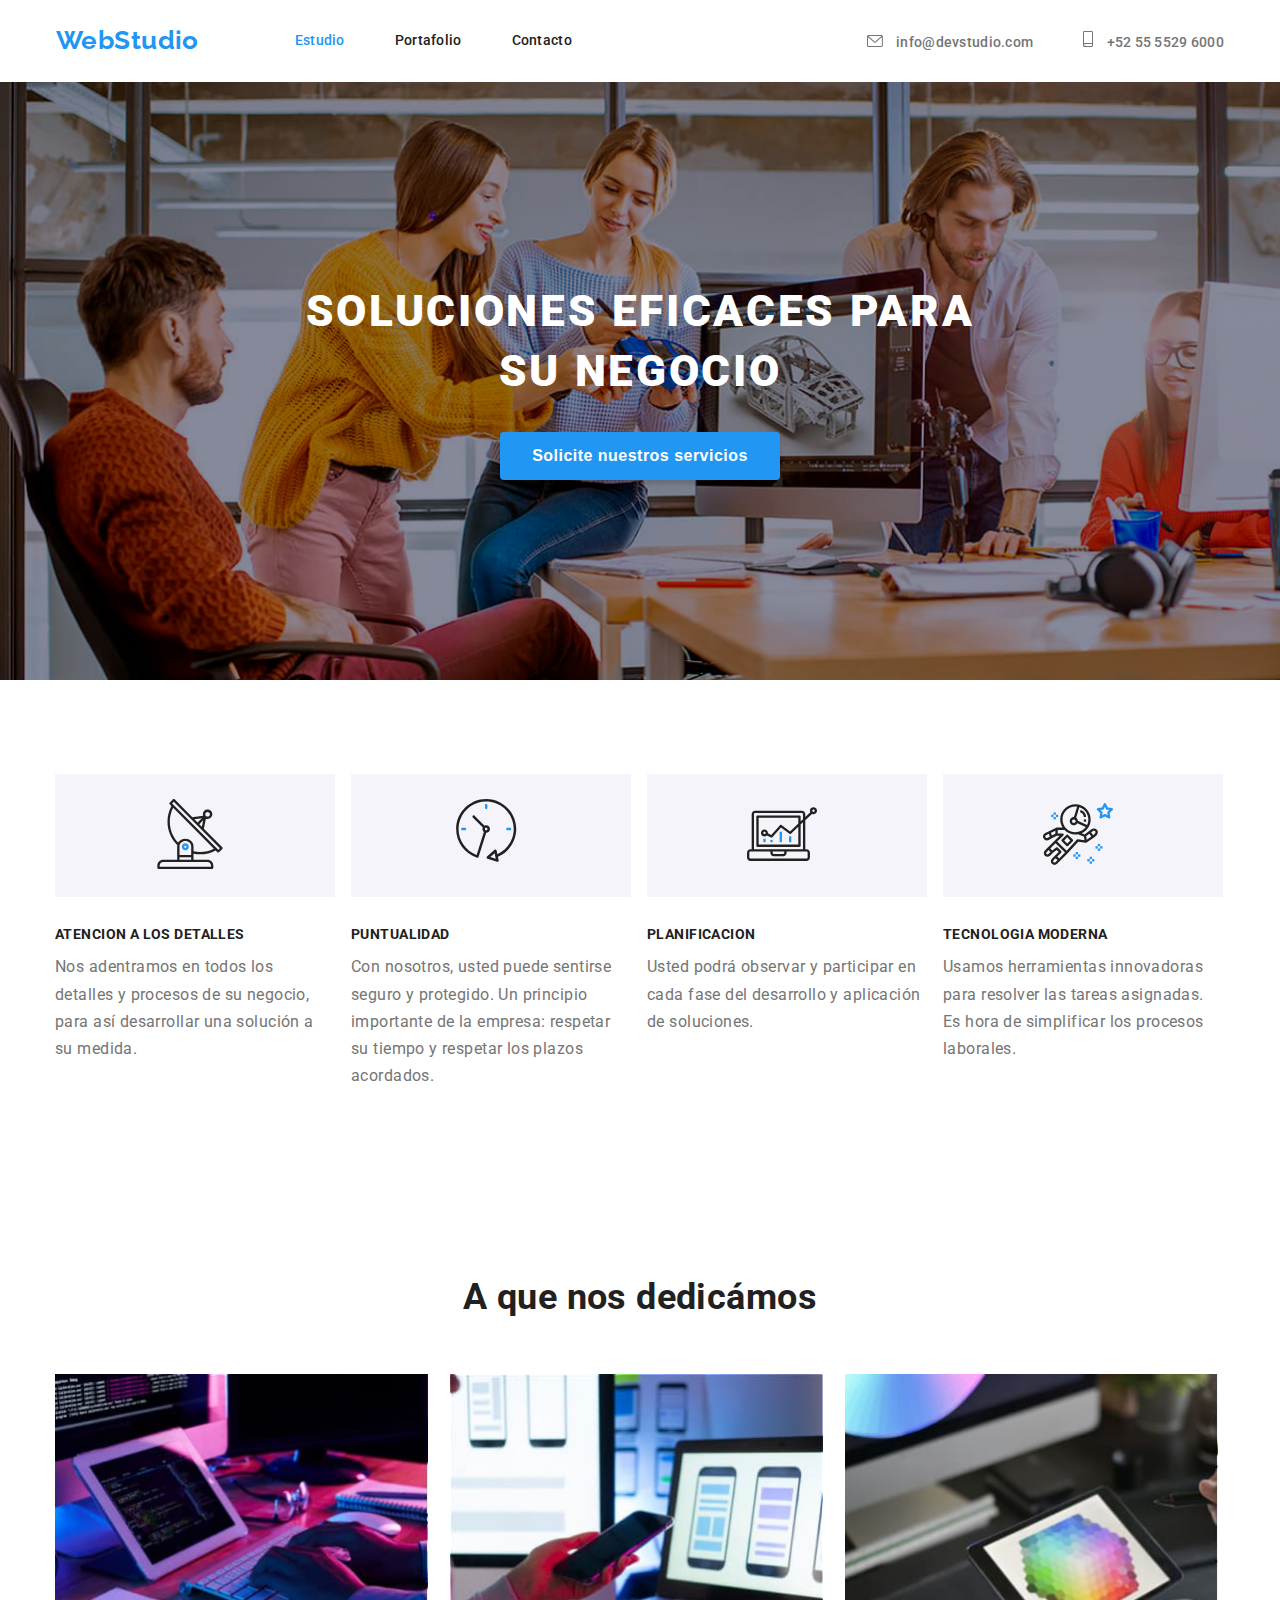
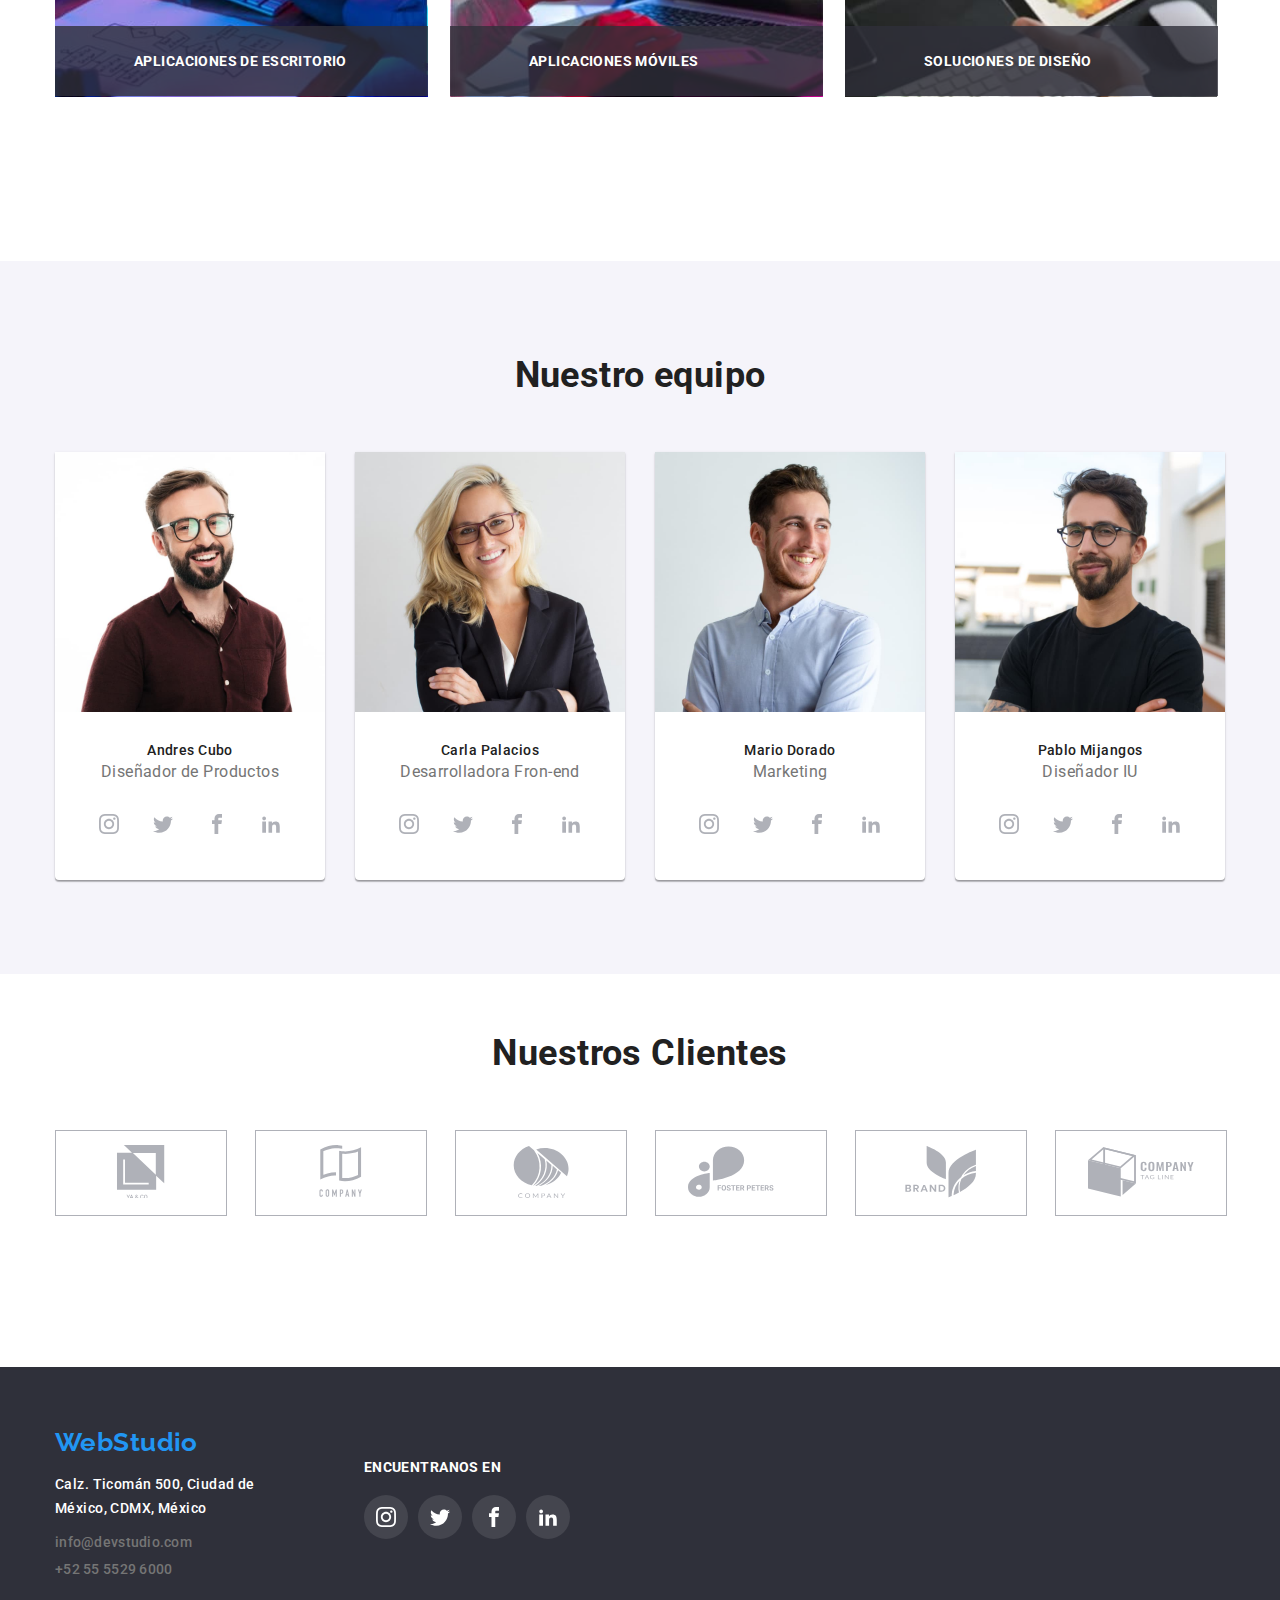
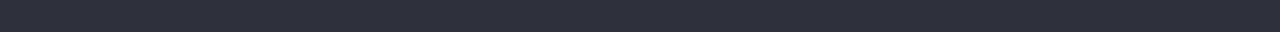
==== commit c11e1ed0: "correction clients" ====
--- a/index.html
+++ b/index.html
@@ -343,7 +343,7 @@
       <section class="client">
         <div class="container client-container">
           <h2 class="subtittle">Nuestros Clientes</h2>
-          <ul class="svg-client-container">
+          <ul class="list svg-client-container">
             <li class="svg-client">
               <a class="link-client" href="#">
                 <svg class="icon-client" width="106" height="53">
--- a/css/styles.css
+++ b/css/styles.css
@@ -217,8 +217,7 @@
 }
 
 .icon {
-  margin-top: 25px;
-  margin-bottom: 25px;
+  margin: 25px 100px;
   fill: var(--color-svg);
 }
 
@@ -336,6 +335,7 @@
   cursor: pointer;
 }
 
+
 .link-svg-team{
   display: flex;
   justify-content: center;
@@ -353,37 +353,36 @@
   background: var(--color-blue);
 }
 
-.client {
-  padding-top: 56px;
+/* clientes */
+
+.client{
+  padding-top: 59px;
   padding-bottom: 151px;
 }
 
-.svg-client-container {
-  display: flex;
-  justify-content: center;
-  padding: 0;
-}
-
-.svg-client {
-  border: 1px solid #afb1b8;
-  border-radius: 4px;
-  margin-right: 30px;
-}
-
-.svg-client:last-child {
+.svg-client-container{
+  display: flex;
+}
+
+.svg-client{
+  border: 1px solid #AFB1B8;
+  display: flex;
+  margin-right: 28px;
+}
+
+.svg-client:last-child{
   margin-right: 0;
 }
 
-.icon-client {
-  fill: #afb1b8;
+.link-client{
   padding: 14px 32px;
-  box-sizing: content-box;
-}
-
+  fill: #AFB1B8;
+}
+
+.link-client:hover,
 .svg-client:hover,
-.icon-client:hover,
-.svg-client:focus,
-.icon-client:focus{
+.link-client:focus,
+.svg-client:focus{
   border-color: var(--color-blue);
   fill: var(--color-blue);
 }
